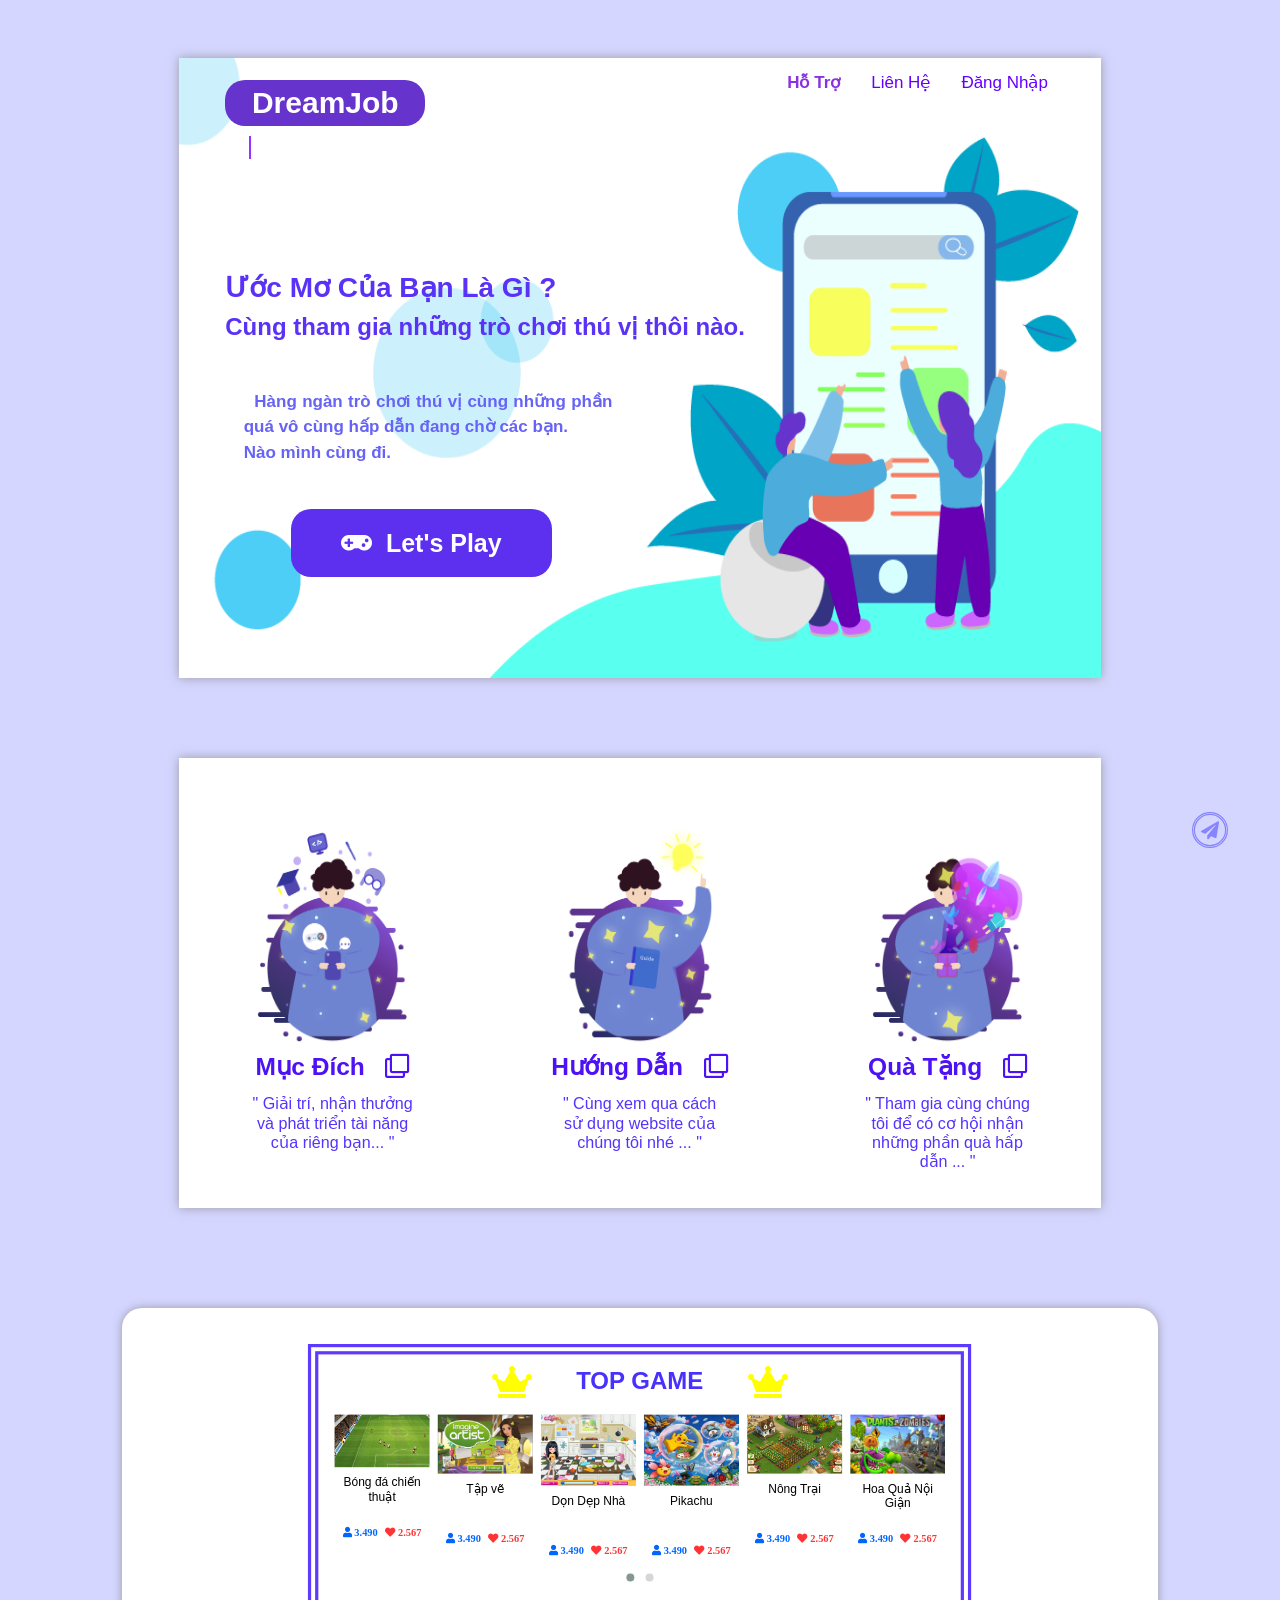
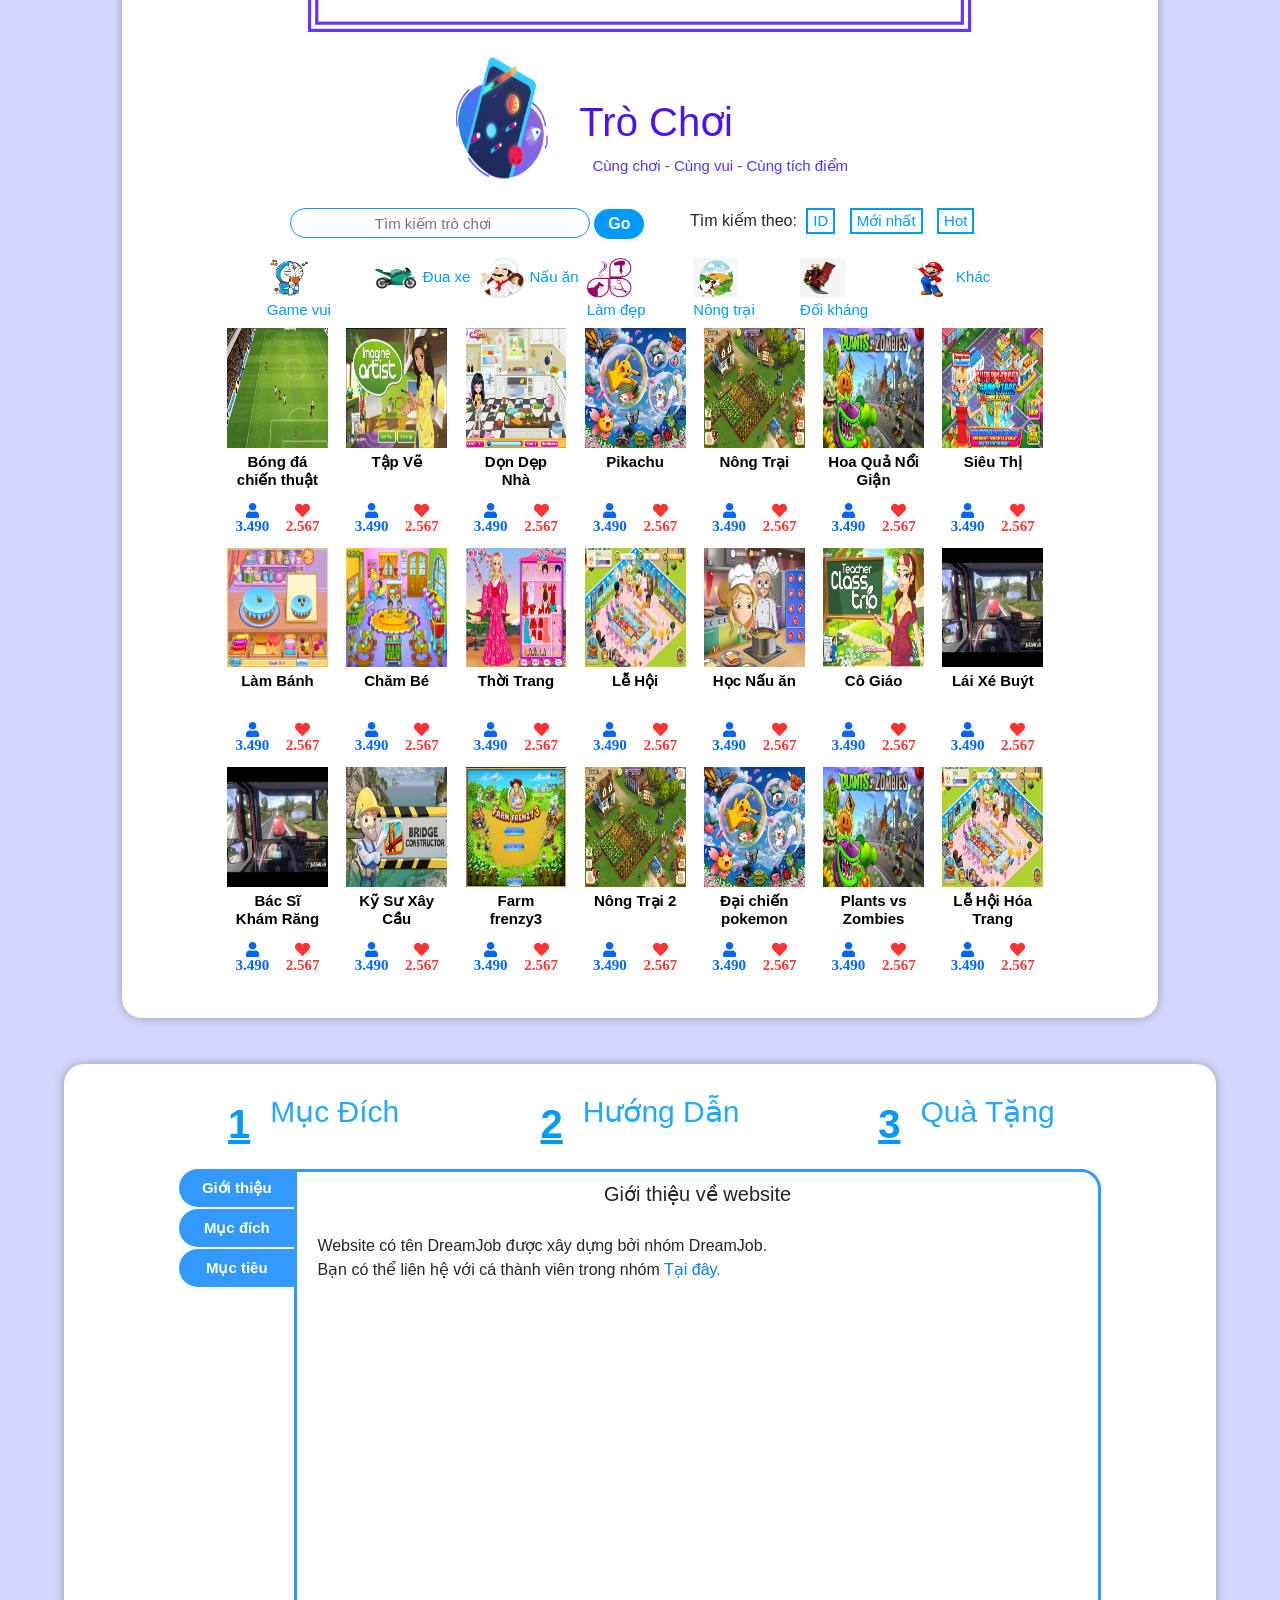
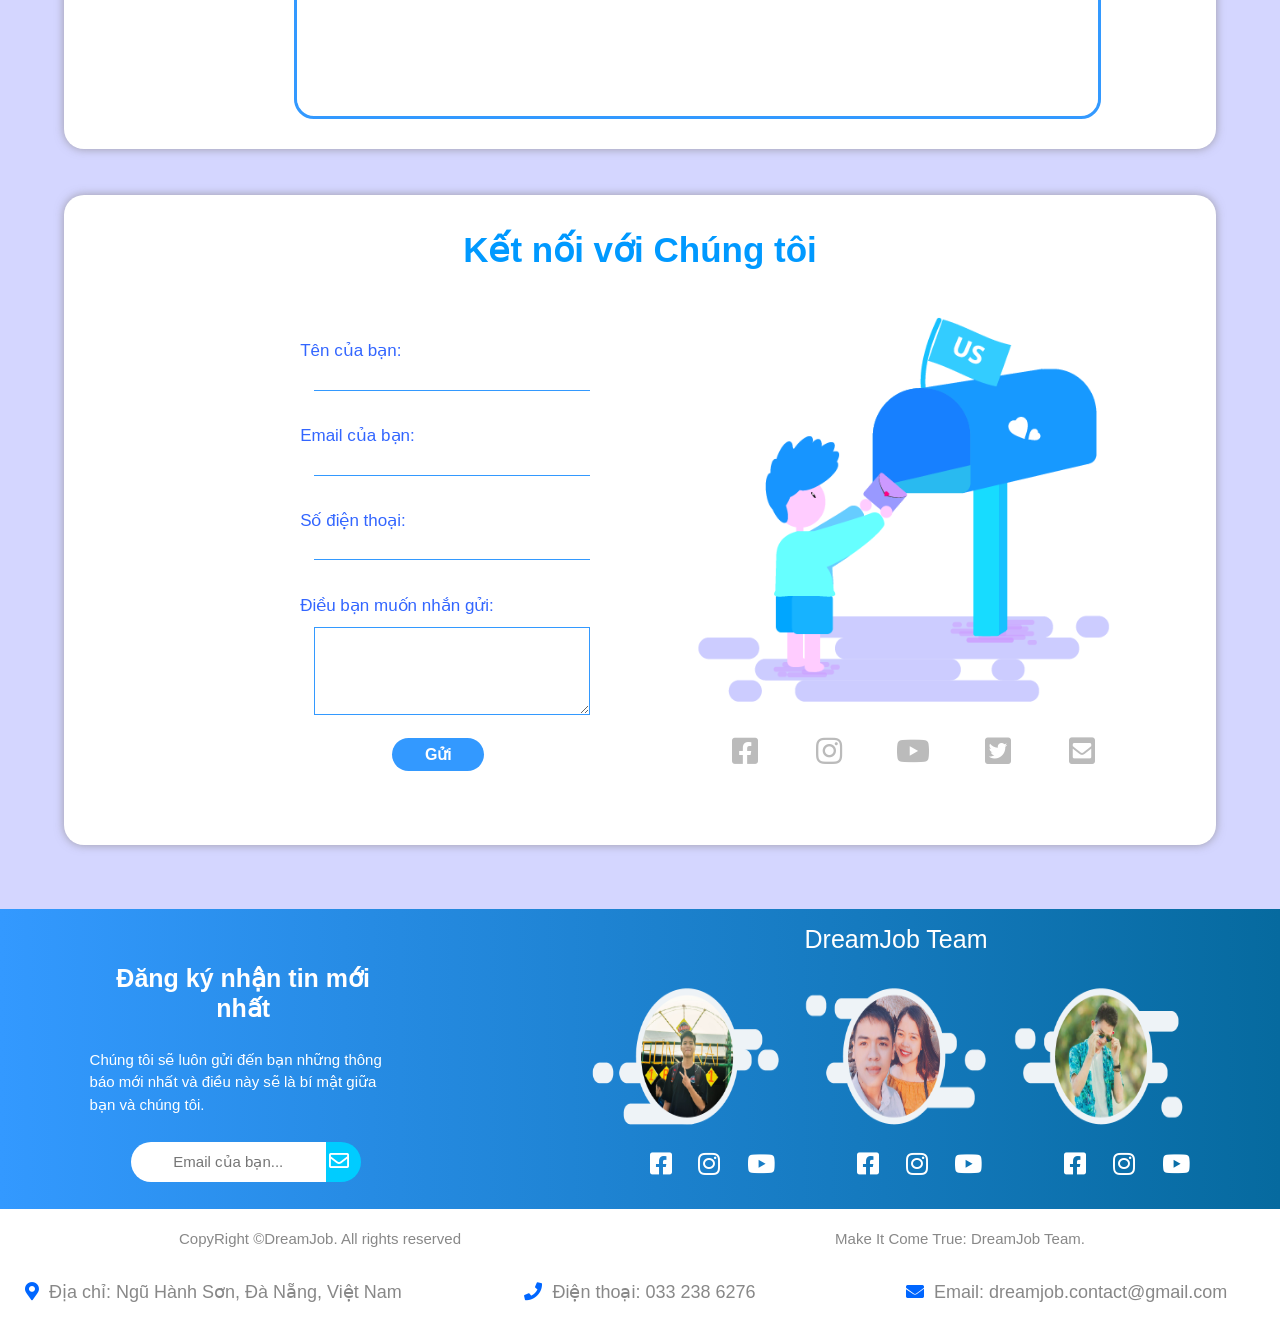
==== website/html/index.html @ 234a8b68 "Merge branch 'master' of https://github.com/nmhieu18it1/BWD-DreamJob" ====
<!DOCTYPE html>
<html lang="vi">
<head>

	<title>Trang Chủ - Ước Mơ</title>
	<meta charset="utf-8">
	<meta name="viewport" content="width=device-width, initial-scale=1.0">

	<link rel="stylesheet" type="text/css" href="../css/index.css">
	<link rel="stylesheet" type="text/css" href="../css/mediaindex.css">
	<link href="https://unpkg.com/aos@2.3.1/dist/aos.css" rel="stylesheet">
	<script src="https://unpkg.com/aos@2.3.1/dist/aos.js"></script>
	<link rel="stylesheet" href="https://stackpath.bootstrapcdn.com/bootstrap/4.3.1/css/bootstrap.min.css" integrity="sha384-ggOyR0iXCbMQv3Xipma34MD+dH/1fQ784/j6cY/iJTQUOhcWr7x9JvoRxT2MZw1T" crossorigin="anonymous">

	<script src="https://code.jquery.com/jquery-3.3.1.slim.min.js" integrity="sha384-q8i/X+965DzO0rT7abK41JStQIAqVgRVzpbzo5smXKp4YfRvH+8abtTE1Pi6jizo" crossorigin="anonymous"></script>
	<script src="https://cdnjs.cloudflare.com/ajax/libs/popper.js/1.14.7/umd/popper.min.js" integrity="sha384-UO2eT0CpHqdSJQ6hJty5KVphtPhzWj9WO1clHTMGa3JDZwrnQq4sF86dIHNDz0W1" crossorigin="anonymous"></script>
	<script src="https://stackpath.bootstrapcdn.com/bootstrap/4.3.1/js/bootstrap.min.js" integrity="sha384-JjSmVgyd0p3pXB1rRibZUAYoIIy6OrQ6VrjIEaFf/nJGzIxFDsf4x0xIM+B07jRM" crossorigin="anonymous"></script>

	<link rel="stylesheet" href="https://use.fontawesome.com/releases/v5.8.1/css/all.css" integrity="sha384-50oBUHEmvpQ+1lW4y57PTFmhCaXp0ML5d60M1M7uH2+nqUivzIebhndOJK28anvf" crossorigin="anonymous">
	<script src="https://cdnjs.cloudflare.com/ajax/libs/jquery/3.4.1/jquery.min.js"></script>

	<link rel="stylesheet" type="text/css" href="../css/owl.carousel.min.css">
	<link rel="stylesheet" type="text/css" href="../css/owl.theme.default.min.css">

</head>
<body style="background-color: #d4d6ff;">

	<div id="backtop">
		<i class="fas fa-paper-plane" onmouseover="summory();" id="totop" onmouseout="hidesummory();"></i>
		<p>Về đầu trang</p>
	</div>

	<!--.contain-80-->
	<div class="contain-80">
		
		<div id="headstart">

			<div id="menubar">
				
				<div id="logo">
					<a href="">
						<h1>DreamJob</h1>
					</a>
					<h2>&#160&#160Ước mơ của bé.</h2>
				</div>

				<div id="menu">
					
					<ul style="display: flex; justify-content: space-around;">
						<!-- <li><input type="button" name="" value="Click" onclick="showmenures();"></li> -->
						<li><a href="" id="hotro" style="font-weight: bold; color: #8a31e2;">Hỗ Trợ</a></li>
						<li><a href="" id="lienhe">Liên Hệ</a></li>
						<li><a href="signin.html" target="_blank" id="menu3">Đăng Nhập</a></li>
					</ul>

				</div>
				<div id="iconmenu">
						<i class="fas fa-bars" onclick="showmenures();"></i>
				</div>
				<div id="menures" onblur="hidemenures();">
					<a href="" id="hotro01" onclick="hidemenures();">Hỗ Trợ</a>
					<a href="" id="lienhe01" onclick="hidemenures();">Liên Hệ</a>
					<a href="" id="mucdich01" onclick="hidemenures();">Mục Đích</a>
					<a href="" id="huongdan01" onclick="hidemenures();">Hướng Dẫn</a>
					<a href="" id="quatang01" onclick="hidemenures();">Quà Tặng</a>
					<a href="signin.html" target="_blank" onclick="hidemenures();">Đăng Nhập</a>
				</div>

			</div><!--#menubar-->

			<div id="headbody">

				<div id="hbtitle">
					<h1>Ước Mơ Của Bạn Là Gì ?</h1><br>
					<h1 style="font-size: 24px;">Cùng tham gia những trò chơi thú vị thôi nào.</h1>
				</div>

				<div id="hbcontent">
					<p>&#160 Hàng ngàn trò chơi thú vị cùng những phần quá vô cùng hấp dẫn đang chờ các bạn. <br>Nào mình cùng đi.</p>
				</div>

				<div id="hblestgo">
					<center><a href="" id="hblestgobutton"><i class="fas fa-gamepad"></i>&#160&#160Let's Play</a></center>
				</div>
				
			</div>
			
		</div><!--#headstart-->

		
		<div id="slide">

			<div class="slideitem">
				<img src="../img/slide/index-01-01.png">
				<h1><a href="" id="mucdich02">Mục Đích&#160&#160&#160<i class="far fa-clone"></i></a></h1>
				<h2>" Giải trí, nhận thưởng và phát triển tài năng của riêng bạn... "</h2>
			</div>
			<div class="slideitem">
				<img src="../img/slide/index-02-01.png">
				<h1><a href="" id="huongdan02">Hướng Dẫn&#160&#160&#160<i class="far fa-clone"></i></a></h1>
				<h2>" Cùng xem qua cách sử dụng website của chúng tôi nhé ... "</h2>
			</div>
			<div class="slideitem">
				<img src="../img/slide/index-03-01.png">
				<h1><a href="" id="quatang02">Quà Tặng&#160&#160&#160<i class="far fa-clone"></i></a></h1>
				<h2>" Tham gia cùng chúng tôi để có cơ hội nhận những phần quà hấp dẫn ... "</h2>
			</div>
	     </div>

		<div id="game">

			<div id="gametop">
				<div id="gametoptitle">
					<i class="fas fa-crown" style="left: 4%; top: 20%;"></i>
					<h1>TOP GAME</h1>
					<i class="fas fa-crown" style="right: 4%; top: 20%;"></i>
				</div>
				<div class="owl-carousel owl-theme" id="slidegametop">
					<div class="item">
						<img src="../img/game/1.png">
						<div class="gametopname">
							<h1>Bóng đá chiến thuật</h1>
						</div>
						<div class="gametopcount">
							<i class="fas fa-user" style="color: #0066FF;"> 3.490</i>
							<i class="fas fa-heart" style="color: #FF3333;"> 2.567</i>
						</div>
					</div>
					<div class="item">
						<img src="../img/game/2.jpg">
						<div class="gametopname">
							<h1>Tập vẽ</h1>
						</div>
						<div class="gametopcount">
							<i class="fas fa-user" style="color: #0066FF;"> 3.490</i>
							<i class="fas fa-heart" style="color: #FF3333;"> 2.567</i>
						</div>
					</div>
					<div class="item">
						<img src="../img/game/3.jpg">
						<div class="gametopname">
							<h1>Dọn Dẹp Nhà</h1>
						</div>
						<div class="gametopcount">
							<i class="fas fa-user" style="color: #0066FF;"> 3.490</i>
							<i class="fas fa-heart" style="color: #FF3333;"> 2.567</i>
						</div>
					</div>
					<div class="item">
						<img src="../img/game/4.jpg">
						<div class="gametopname">
							<h1>Pikachu</h1>
						</div>
						<div class="gametopcount">
							<i class="fas fa-user" style="color: #0066FF;"> 3.490</i>
							<i class="fas fa-heart" style="color: #FF3333;"> 2.567</i>
						</div>
					</div>
					<div class="item">
						<img src="../img/game/5.jpg">
						<div class="gametopname">
							<h1>Nông Trại</h1>
						</div>
						<div class="gametopcount">
							<i class="fas fa-user" style="color: #0066FF;"> 3.490</i>
							<i class="fas fa-heart" style="color: #FF3333;"> 2.567</i>
						</div>
					</div>
					<div class="item">
						<img src="../img/game/6.jpg">
						<div class="gametopname">
							<h1>Hoa Quả Nội Giận</h1>
						</div>
						<div class="gametopcount">
							<i class="fas fa-user" style="color: #0066FF;"> 3.490</i>
							<i class="fas fa-heart" style="color: #FF3333;"> 2.567</i>
						</div>
					</div>
					<div class="item">
						<img src="../img/game/7.jpg">
						<div class="gametopname">
							<h1>Siêu thị</h1>
						</div>
						<div class="gametopcount">
							<i class="fas fa-user" style="color: #0066FF;"> 3.490</i>
							<i class="fas fa-heart" style="color: #FF3333;"> 2.567</i>
						</div>
					</div>
				</div>
			</div>

			<div id="headgame">
				<div id="icongame"></div>
					<div id="textgame">
						<h1>Trò Chơi</h1>
						<h2>Cùng chơi - Cùng vui - Cùng tích điểm</h2>
					</div>
			</div>

			<div id="menugame">
				<div id="search">
					<div id="seach-div01">
						<input type="search" name="" placeholder="Tìm kiếm trò chơi" id="searchbar">
						<input type="button" name="" value="Go" id="searchbutton">
					</div>
					<div id="seach-div02">
						<label>Tìm kiếm theo:</label>
						<h1 onclick="selected(this);">ID</h1>
						<h1 onclick="selected(this);">Mới nhất</h1>
						<h1 onclick="selected(this);">Hot</h1>
					</div>
				</div>
				<div id="catos">
					<div class="catos-item">
						<img src="../img/game/cato/1.png">
						<h1>Game vui</h1>
					</div>
					<div class="catos-item">
						<img src="../img/game/cato/3.png">
						<h1>Đua xe</h1>
					</div>
					<div class="catos-item">
						<img src="../img/game/cato/4.png">
						<h1>Nấu ăn</h1>
					</div>
					<div class="catos-item">
						<img src="../img/game/cato/5.png">
						<h1>Làm đẹp</h1>
					</div>
					<div class="catos-item">
						<img src="../img/game/cato/6.jpg">
						<h1>Nông trại</h1>
					</div>
					<div class="catos-item">
						<img src="../img/game/cato/7.png">
						<h1>Đối kháng</h1>
					</div>
					<div class="catos-item">
						<img src="../img/game/cato/8.png">
						<h1>Khác</h1>
					</div>
				</div>
			</div>

			<div id="gameitems">
				<div id="gameitems-inner">
					<div class="gameitem">
						<img src="../img/game/1.png">
						<div class="gamename">
							<a href=""><h1>Bóng đá chiến thuật</h1></a>
						</div>
						<div class="gamecount">
							<i class="fas fa-user" style="color: #0066FF;"> 3.490</i>
							<i class="fas fa-heart" style="color: #FF3333;"> 2.567</i>
						</div>
					</div>
					<div class="gameitem">
						<img src="../img/game/2.jpg">
						<div class="gamename">
							<a href=""><h1>Tập Vẽ</h1></a>
						</div>
						<div class="gamecount">
							<i class="fas fa-user" style="color: #0066FF;"> 3.490</i>
							<i class="fas fa-heart" style="color: #FF3333;"> 2.567</i>
						</div>
					</div>
					<div class="gameitem">
						<img src="../img/game/3.jpg">
						<div class="gamename">
							<a href=""><h1>Dọn Dẹp Nhà</h1></a>
						</div>
						<div class="gamecount">
							<i class="fas fa-user" style="color: #0066FF;"> 3.490</i>
							<i class="fas fa-heart" style="color: #FF3333;"> 2.567</i>
						</div>
					</div>
					<div class="gameitem">
						<img src="../img/game/4.jpg">
						<div class="gamename">
							<a href=""><h1>Pikachu</h1></a>
						</div>
						<div class="gamecount">
							<i class="fas fa-user" style="color: #0066FF;"> 3.490</i>
							<i class="fas fa-heart" style="color: #FF3333;"> 2.567</i>
						</div>
					</div>

					<div class="gameitem">
						<img src="../img/game/5.jpg">
						<div class="gamename">
							<a href=""><h1>Nông Trại</h1></a>
						</div>
						<div class="gamecount">
							<i class="fas fa-user" style="color: #0066FF;"> 3.490</i>
							<i class="fas fa-heart" style="color: #FF3333;"> 2.567</i>
						</div>
					</div>
					<div class="gameitem">
						<img src="../img/game/6.jpg">
						<div class="gamename">
							<a href=""><h1>Hoa Quả Nổi Giận</h1></a>
						</div>
						<div class="gamecount">
							<i class="fas fa-user" style="color: #0066FF;"> 3.490</i>
							<i class="fas fa-heart" style="color: #FF3333;"> 2.567</i>
						</div>
					</div>
					<div class="gameitem">
						<img src="../img/game/7.jpg">
						<div class="gamename">
							<a href=""><h1>Siêu Thị</h1></a>
						</div>
						<div class="gamecount">
							<i class="fas fa-user" style="color: #0066FF;"> 3.490</i>
							<i class="fas fa-heart" style="color: #FF3333;"> 2.567</i>
						</div>
					</div>
					<div class="gameitem">
						<img src="../img/game/8.jpg">
						<div class="gamename">
							<a href=""><h1>Làm Bánh</h1></a>
						</div>
						<div class="gamecount">
							<i class="fas fa-user" style="color: #0066FF;"> 3.490</i>
							<i class="fas fa-heart" style="color: #FF3333;"> 2.567</i>
						</div>
					</div>

					<div class="gameitem">
						<img src="../img/game/9.jpg">
						<div class="gamename">
							<a href=""><h1>Chăm Bé</h1></a>
						</div>
						<div class="gamecount">
							<i class="fas fa-user" style="color: #0066FF;"> 3.490</i>
							<i class="fas fa-heart" style="color: #FF3333;"> 2.567</i>
						</div>
					</div>
					<div class="gameitem">
						<img src="../img/game/10.jpg">
						<div class="gamename">
							<a href=""><h1>Thời Trang</h1></a>
						</div>
						<div class="gamecount">
							<i class="fas fa-user" style="color: #0066FF;"> 3.490</i>
							<i class="fas fa-heart" style="color: #FF3333;"> 2.567</i>
						</div>
					</div>
					<div class="gameitem">
						<img src="../img/game/11.jpg">
						<div class="gamename">
							<a href=""><h1>Lễ Hội</h1></a>
						</div>
						<div class="gamecount">
							<i class="fas fa-user" style="color: #0066FF;"> 3.490</i>
							<i class="fas fa-heart" style="color: #FF3333;"> 2.567</i>
						</div>
					</div>

					<div class="gameitem">
						<img src="../img/game/12.jpg">
						<div class="gamename">
							<a href=""><h1>Học Nấu ăn</h1></a>
						</div>
						<div class="gamecount">
							<i class="fas fa-user" style="color: #0066FF;"> 3.490</i>
							<i class="fas fa-heart" style="color: #FF3333;"> 2.567</i>
						</div>
					</div>
					<div class="gameitem">
						<img src="../img/game/13.png">
						<div class="gamename">
							<a href=""><h1>Cô Giáo</h1></a>
						</div>
						<div class="gamecount">
							<i class="fas fa-user" style="color: #0066FF;"> 3.490</i>
							<i class="fas fa-heart" style="color: #FF3333;"> 2.567</i>
						</div>
					</div>
					<div class="gameitem">
						<img src="../img/game/14.jpg">
						<div class="gamename">
							<a href=""><h1>Lái Xé Buýt</h1></a>
						</div>
						<div class="gamecount">
							<i class="fas fa-user" style="color: #0066FF;"> 3.490</i>
							<i class="fas fa-heart" style="color: #FF3333;"> 2.567</i>
						</div>
					</div>
					<div class="gameitem">
						<img src="../img/game/14.jpg">
						<div class="gamename">
							<a href=""><h1>Bác Sĩ Khám Răng</h1></a>
						</div>
						<div class="gamecount">
							<i class="fas fa-user" style="color: #0066FF;"> 3.490</i>
							<i class="fas fa-heart" style="color: #FF3333;"> 2.567</i>
						</div>
					</div>

					<div class="gameitem">
						<img src="../img/game/16.jpg">
						<div class="gamename">
							<a href=""><h1>Kỹ Sư Xây Cầu</h1></a>
						</div>
						<div class="gamecount">
							<i class="fas fa-user" style="color: #0066FF;"> 3.490</i>
							<i class="fas fa-heart" style="color: #FF3333;"> 2.567</i>
						</div>
					</div>
					<div class="gameitem">
						<img src="../img/game/17.jpg">
						<div class="gamename">
							<a href=""><h1>Farm frenzy3</h1></a>
						</div>
						<div class="gamecount">
							<i class="fas fa-user" style="color: #0066FF;"> 3.490</i>
							<i class="fas fa-heart" style="color: #FF3333;"> 2.567</i>
						</div>
					</div>
					<div class="gameitem">
						<img src="../img/game/5.jpg">
						<div class="gamename">
							<a href=""><h1>Nông Trại 2</h1></a>
						</div>
						<div class="gamecount">
							<i class="fas fa-user" style="color: #0066FF;"> 3.490</i>
							<i class="fas fa-heart" style="color: #FF3333;"> 2.567</i>
						</div>
					</div>

					<div class="gameitem">
						<img src="../img/game/4.jpg">
						<div class="gamename">
							<a href=""><h1>Đại chiến pokemon</h1></a>
						</div>
						<div class="gamecount">
							<i class="fas fa-user" style="color: #0066FF;"> 3.490</i>
							<i class="fas fa-heart" style="color: #FF3333;"> 2.567</i>
						</div>
					</div>
					<div class="gameitem">
						<img src="../img/game/6.jpg">
						<div class="gamename">
							<a href=""><h1>Plants vs Zombies</h1></a>
						</div>
						<div class="gamecount">
							<i class="fas fa-user" style="color: #0066FF;"> 3.490</i>
							<i class="fas fa-heart" style="color: #FF3333;"> 2.567</i>
						</div>
					</div>
					<div class="gameitem">
						<img src="../img/game/11.jpg">
						<div class="gamename">
							<a href=""><h1>Lễ Hội Hóa Trang</h1></a>
						</div>
						<div class="gamecount">
							<i class="fas fa-user" style="color: #0066FF;"> 3.490</i>
							<i class="fas fa-heart" style="color: #FF3333;"> 2.567</i>
						</div>
					</div>
					<div class="gameitem">
						<img src="../img/game/7.jpg">
						<div class="gamename">
							<a href=""><h1>Mua Sắm</h1></a>
						</div>
						<div class="gamecount">
							<i class="fas fa-user" style="color: #0066FF;"> 3.490</i>
							<i class="fas fa-heart" style="color: #FF3333;"> 2.567</i>
						</div>
					</div>

					<div class="gameitem">
						<img src="../img/game/9.jpg">
						<div class="gamename">
							<a href=""><h1>Cô Giáo Mầm</h1></a>
						</div>
						<div class="gamecount">
							<i class="fas fa-user" style="color: #0066FF;"> 3.490</i>
							<i class="fas fa-heart" style="color: #FF3333;"> 2.567</i>
						</div>
					</div>
				</div>
			</div>
				
		</div>

		<div id="gametop01">
			<div id="title">
				<h1>Game nhiều người chơi</h1>
			</div>
			<div id="list">
				<div class="listitem">
					<a href=""><img src="../img/game/1.png"></a>
					<h1><a href="">Bóng đá chiến thuật</a></h1>
				</div>
				<div class="listitem">
					<a href=""><img src="../img/game/2.jpg"></a>
					<h1><a href="">Tô màu cùng bé</a></h1>
				</div>
				<div class="listitem">
					<a href=""><img src="../img/game/3.jpg"></a>
					<h1><a href="">Dọn nhà giúp mẹ</a></h1>
				</div>
				<div class="listitem">
					<a href=""><img src="../img/game/6.jpg"></a>
					<h1><a href="">Plant Vs Zombie</a></h1>
				</div>
				<div class="listitem">
					<a href=""><img src="../img/game/8.jpg"></a>
					<h1><a href="">Làm bánh</a></h1>
				</div>
				<div class="listitem">
					<a href=""><img src="../img/game/11.jpg"></a>
					<h1><a href="">Quản lý nhà hàng</a></h1>
				</div>
			</div>
		</div>

		<div id="guide">
			<div id="menuguide">
				<div class="menuguide-select">
					<a href="">1</a>
					<h1 onclick="mucdich();">Mục Đích</h1>
				</div>
				<div class="menuguide-select">
					<a href="">2</a>
					<h1 onclick="huongdan();">Hướng Dẫn</h1>
				</div>
				<div class="menuguide-select">
					<a href="">3</a>
					<h1 onclick="quatang();">Quà Tặng</h1>
				</div>
			</div>
			<div id="contentguide">
				<div id="navguide">
					<h1 id='gioithieu' onclick="intext(this);">Giới thiệu</h1>
					<h1 id='mucdich' onclick="intext(this);">Mục đích</h1>
					<h1 id='muctieu' onclick="intext(this);">Mục tiêu</h1>
				</div>
				<div id="content">
						<h1>Giới thiệu về website</h1>
						<p>
							Website có tên DreamJob được xây dựng bởi nhóm DreamJob.<br>
							Bạn có thể liên hệ với cá thành viên trong nhóm <a href="">Tại đây.</a><br>
												
						</p>
			</div>
			</div>
		</div>

		<div id="contact">

			<h1>Kết nối với Chúng tôi</h1>
			
			<div id="contactdiv">
				
				<form id="contactform">

					<label class="label">Tên của bạn:</label>
					<input type="text" name="" class="input">
					<label class="label">Email của bạn:</label>
					<input type="email" name="" class="input">
					<label class="label">Số điện thoại:</label>
					<input type="tel" name="" class="input">
					<label class="label">Điều bạn muốn nhắn gửi:</label>
					<textarea class="textarea" style="z-index: 9999;"></textarea>

					<input type="submit" name="" value="Gửi">

				</form>

			</div>

			<div id="contactdeco">

				<img src="../img/contact-01.png" id="contacticon">
				
				<div id="contacticons">

					<ul>
						<li><a href="https://www.facebook.com/" target="_blank"><i class="fab fa-facebook-square"></i></a></li>
						<li><a href="https://www.instagram.com/" target="_blank"><i class="fab fa-instagram"></i></a></li>
						<li><a href="https://www.youtube.com/" target="_blank"><i class="fab fa-youtube"></i></i></a></li>
						<li><a href="https://twitter.com" target="_blank"><i class="fab fa-twitter-square"></i></i></a></li>
						<li><a href="https://mail.google.com/" target="_blank"><i class="fas fa-envelope-square"></i></a></li>
					</ul>
					
				</div>

			</div>

		</div>

	</div>
	<!--.contain-80-->

	<div id="footer">
			
		<div id="footerleft">
			<h1>Đăng ký nhận tin mới nhất</h1>
			<p>Chúng tôi sẽ luôn gửi đến bạn những thông báo mới nhất và điều này sẽ là bí mật giữa bạn và chúng tôi.</p>
			<div id="inputemail">
				<input type="email" name="" id="email" placeholder="Email của bạn...">
				<input type="submit" name="" id="submit" value="">
				<a href="" id="emailicon" onclick="conf();"><i class="far fa-envelope"></i></a>
			</div>
		</div>

		<div id="footerright">
			<h1>DreamJob Team</h1>
			<div class="team1" style="background-image: url(../img/team/quymanh-01.png); margin-left: 10%;">
				<ul>
					<li><a href="https://www.facebook.com/manhcoo" target="_blank"><i class="fab fa-facebook-square"></i></a></li>
					<li><a href=""><i class="fab fa-instagram"></i></a></li>
					<li><a href="https://www.youtube.com/channel/UC9369CxZmkHltqL22q5n_sQ" target="_blank"><i class="fab fa-youtube"></i></i></a></li>
				</ul>
			</div>

			<div class="team1" style="background-image: url(../img/team/phuocdai-01.png);">
				<ul>
					<li><a href="https://www.facebook.com/dai2801" target="_blank"><i class="fab fa-facebook-square"></i></a></li>
					<li><a href="https://www.instagram.com/ledai010120/" target="_blank"><i class="fab fa-instagram"></i></a></li>
					<li><a href=""><i class="fab fa-youtube"></i></i></a></li>
				</ul>
			</div>

			<div class="team1" style="background-image: url(../img/team/minhhieu-01.png);">
				<ul>
					<li><a href="https://www.facebook.com/nmhieu0809" target="_blank"><i class="fab fa-facebook-square"></i></a></li>
					<li><a href=""><i class="fab fa-instagram"></i></a></li>
					<li><a href=""><i class="fab fa-youtube"></i></a></li>
				</ul>
			</div>
			
		</div>

	</div>

	<div id="under"  style="background-color: white;">
		<div class="div-50">
			<p>CopyRight ©DreamJob. All rights reserved</p>
		</div>
		<div class="div-50">
			<p>Make It Come True: DreamJob Team.</p>
		</div>
		<div class="div-100"  style="background-color: white;">
			<p><i class="fas fa-map-marker-alt"></i>&#160&#160Địa chỉ: Ngũ Hành Sơn, Đà Nẵng, Việt Nam</p>
			<p><i class="fas fa-phone"></i>&#160&#160Điện thoại: 033 238 6276</p>
			<p><i class="fas fa-envelope"></i></i>&#160&#160Email: dreamjob.contact@gmail.com</p>
		</div>
	</div>

<script type="text/javascript">
	function goToByScroll(id) {
    // Remove "link" from the ID
    id = id.replace("link", "");
    // Scroll
    $('html,body').animate({
        scrollTop: $("#" + id).offset().top
    }, 'slow');
}

$("#hblestgobutton").click(function(e) {
    // Prevent a page reload when a link is pressed
    e.preventDefault();
    // Call the scroll function
    goToByScroll("headgame");
});

$("#hotro").click(function(e) {
    // Prevent a page reload when a link is pressed
    e.preventDefault();
    // Call the scroll function
    goToByScroll("slide");
});
$("#lienhe").click(function(e) {
    // Prevent a page reload when a link is pressed
    e.preventDefault();
    // Call the scroll function
    goToByScroll("contact");
});
$("#hotro01").click(function(e) {
    // Prevent a page reload when a link is pressed
    e.preventDefault();
    // Call the scroll function
    goToByScroll("guide");
});
$("#lienhe01").click(function(e) {
    // Prevent a page reload when a link is pressed
    e.preventDefault();
    // Call the scroll function
    goToByScroll("contact");
});
$("#mucdich01").click(function(e) {
    // Prevent a page reload when a link is pressed
    e.preventDefault();
    // Call the scroll function
    mucdich();
    goToByScroll("guide");
});
$("#mucdich02").click(function(e) {
    // Prevent a page reload when a link is pressed
    e.preventDefault();
    // Call the scroll function
    mucdich();
    goToByScroll("guide");
});
$("#huongdan01").click(function(e) {
    // Prevent a page reload when a link is pressed
    e.preventDefault();
    // Call the scroll function
    huongdan();
    goToByScroll("guide");
});
$("#huongdan02").click(function(e) {
    // Prevent a page reload when a link is pressed
    e.preventDefault();
    // Call the scroll function
    huongdan();
    goToByScroll("guide");
});
$("#quatang01").click(function(e) {
    // Prevent a page reload when a link is pressed
    e.preventDefault();
    // Call the scroll function
    quatang();
    goToByScroll("guide");
});
$("#quatang02").click(function(e) {
    // Prevent a page reload when a link is pressed
    e.preventDefault();
    // Call the scroll function
    quatang();
    goToByScroll("guide");
});
$("#totop").click(function(e) {
    // Prevent a page reload when a link is pressed
    e.preventDefault();
    // Call the scroll function
    goToByScroll("headstart");
});
</script>
<script type="text/javascript">
		function dialoggift() {
			// body...
			alert("Cảm ơn bạn đã tham gia! Chúng tôi sẽ gửi đến bạn món quà sớm nhất !");
		}
</script>
<script type="text/javascript" src="../js/jquery.min.js"></script>
<script type="text/javascript" src="../js/owl.carousel.min.js"></script>
<script type="text/javascript">
	$('.owl-carousel').owlCarousel({
    loop:true,
    margin:10,
    nav: false,
    autoplay: true,
    responsive:{
        0:{
            items:1
        },
        600:{
            items:3
        },
        1000:{
            items:6
        }
    }
})
</script>
<script type="text/javascript" src="../js/index.js"></script>
</body>
</html>
---- website/css/index.css ----
body {
	background-color: #d4d6ff;
}
#backtop {
	position: fixed;
	bottom: 50px;
	right: 50px;
	width: 50px;
	height: 50px;
	z-index: 999;
	/*background-color: red;*/
}
#backtop i {
	font-size: 30px;
	color: #3833ff;
	padding: 10px;
	border: 5px double #3833ff;
	border-radius: 30px;
	transform: scale(0.6);
	opacity: 0.5;
	-moz-opacity: 0.5;
	-webkit-opacity: 0.5;
	transition: all 0.3s;
}
#backtop i:hover {
	transform: scale(0.7);
	opacity: 0.7;
	-moz-opacity: 0.7;
	-webkit-opacity: 0.7;
	cursor: pointer;
}
#backtop p {
	width: 200%;
	height: auto;
	display: block;
	margin: auto;
	text-align: center;
	font-size: 13px;
	margin: 0;
	color: #3399FF;
	opacity: 0;
	-moz-opacity: 0;
	-webkit-opacity: 0;
	transition: all 0.2s;
	/*background-color: red;*/
}
.contain-80 {
	width: 90%;
	margin: auto;
}
#headstart {
	width: 80%;
	height: 620px;
	margin: auto;
	margin-top: 5%;
	position: relative;
	background-image: url(../img/head/1Artboard-1.png);
	background-repeat: no-repeat;
	background-size: 100% 100%;
	background-color: white;
	-webkit-box-shadow: 0px 0px 10px 0px rgba(138,133,138,0.75);
	-moz-box-shadow: 0px 0px 10px 0px rgba(138,133,138,0.75);
	box-shadow: 0px 0px 10px 0px rgba(138,133,138,0.75);
}
#menubar {
	width: 90%;
	height: 12%;
	position: absolute;
	top: 2%;
	left: 5%;
	/*background-color: red;*/
}
#menubar #logo {
	width: 200px;
	height: 100%;
	/*background-color: blue;*/
	float: left;
	position: relative;
	/*border: 1px double #9933FF;*/
}
#menubar #logo h1 {
	font-family: Arial, Helvetica, sans-serif;
	font-size: 30px;
	font-weight: bold;
	width: 200px;
	display: block;
	/*margin-left: 8%;*/
	margin-top: 5%;
	color: white;
	background-color: #6633CC;
	padding: 5px 0px;
	border-radius: 20px;
	text-align: center;
}
#menubar #logo h2{
	font-family: Arial, Helvetica, sans-serif;
	font-size: 21px;
	width: 0px;
	height: 23px;
	font-weight: bold;
	display:block;
	color: #9933FF;
	animation: textaff 3s infinite;
	animation-direction: alternate;
	overflow: hidden;
	text-align: left;
	word-break: break-all;
	margin-left: 12%;
	border-right: 2px solid #9933FF;
	margin-top: 5%;
}
#logo a {
	text-decoration: none;
}
#menubar #menu {
	width: 40%;
	height: 100%;
	/*background-color: green;*/
	float: right;
	position: relative;
}
#menu ul {
	/*margin-top: 5%;*/
	/*float: left;*/
	/*position: absolute;
	top: 5%;*/
/*	background-color: blue;*/
}
#menu ul li {
	display: inline;
	list-style: none;
	/*padding: 2%;*/
	margin-left: 6%;
	/*background-color: red;*/
}
#menu ul li a {
	text-decoration: none;
	font-size: 17px;
	color: #6400ff;
}
#iconmenu {
	position: absolute;
	top: 0;
	right: -10px;
	display: none;
	/*border: 2px solid #0099FF;*/
}
#iconmenu i {
	font-size: 20px;
	color: #0099FF;
	padding: 5px;
}
#menures {
	width: 150px;
	height: auto;
	/*background-color: red;*/
	position: absolute;
	border-radius: 20px;
	top: 0;
	right: 35px;
	transition: all 0.4s;
	opacity: 0;
	-moz-opacity: 0;
	-webkit-opacity: 0;
	z-index: 999;
	background-color: white;
	-webkit-box-shadow: 0px 0px 10px 0px rgba(138,133,138,0.75);
	-moz-box-shadow: 0px 0px 10px 0px rgba(138,133,138,0.75);
	box-shadow: 0px 0px 10px 0px rgba(138,133,138,0.75);
}
#menures a {
	width: 100%;
	display: block;
	text-align: center;
	padding: 5px 0;
	margin: 5px 0px;
	text-decoration: none;
	color: #0099FF;
	font-weight: bold;
}
#headbody {
	width: 100%;
	height: 70%;
	position: relative;
	/*background-color: red;*/
	position: absolute;
	bottom: 3%;
}
#headbody #hbtitle {
	width: 60%;
	height: 25%;
	display: block;
	/*float: left;*/
	margin-left: 5%;
	margin-top: 5%;
	/*background-color: red;*/
	position: relative;
}
#headbody #hbtitle h1 {
	font-family: Arial, Helvetica, sans-serif;
	font-size: 28px;
	font-weight: bold;
	display: inline-block;
	/*margin-left: 8%;*/
	/*margin-top: 5%;*/
	color: #5a32f5;
}
#headbody #hbcontent {
	width: 40%;
	height: 25%;
	display: block;
	/*float: left;*/
	margin-left: 7%;
	margin-top: 1%;
	/*background-color: blue;*/
	position: relative;
}
#headbody #hbcontent p {
	color: #6763f5;
	font-family: Arial, Helvetica, sans-serif;
	font-size: 17px;
	font-weight: bold;
	display: inline-block;
	text-align: justify;
	/*margin-left: 8%;*/
	/*margin-top: 5%;*/
}
#headbody #hblestgo {
	width: 300px;
	height: 100px;
	display: block;
	/*float: left;*/
	margin-left: 10%;
	margin-top: 3%;
	/*background-color: green;*/
	position: relative;
	transition: all 0.3s;
}
#hblestgo a {
	border-radius: 20px;
	width: 300px;
	padding: 20px 50px;
	text-align: center;
	background-color: #5d30ef;
	border :none;
	color: white;
	font-weight: bold;
	font-size: 25px;
	transition: all 0.3s;
	text-decoration: none;
}
#hblestgo:hover {
	transform: scale(1.05);
}
#hblestgo a:hover {
	background-color: #9933ff;
}
#slide {
	width: 80%;
	height: 450px;
	margin: auto;
	background-color: red;
	margin-top: 7%;
	display: flex;
	justify-content: space-around;
	background-color: white;
	-webkit-box-shadow: 0px 0px 10px 0px rgba(138,133,138,0.75);
	-moz-box-shadow: 0px 0px 10px 0px rgba(138,133,138,0.75);
	box-shadow: 0px 0px 10px 0px rgba(138,133,138,0.75);
}
.slideitem {
	width: 100%;
	height: auto;
	/*background-color: blue;*/
	transform: scale(0.7);
	transition: ease-in-out all 0.4s;
}
.slideitem:hover {	
	transform: scale(0.8);
	background-color: white;
	cursor: pointer;
	/*-webkit-box-shadow: 0px 0px 10px 0px rgba(138,133,138,0.75);
	-moz-box-shadow: 0px 0px 10px 0px rgba(138,133,138,0.75);
	box-shadow: 0px 0px 10px 0px rgba(138,133,138,0.75);*/
}
.slideitem img {
	width: 70%;
	height: 70%;
	margin: auto;
	/*background-color: green;*/
	display: block;
	size: 100% 100%;
	margin-top: 0%;
}
.slideitem h1 {
	text-align: center;
	margin-top: 1%;
}
.slideitem h1 a {
	font-size: 35px;
	font-weight: bold;
	text-decoration: none;
	color: #4c12f5;
}
.slideitem h2 {
	width: 80%;
	margin: auto;
	text-align: center;
	margin-top: 6%;
	font-size: 23px;
	/*font-weight: bold;*/
	color: #5433ff;
	margin-bottom: 5%;
}
#headgame {
	width: 70%;
	height: 100px;
	/*background-color: green;*/
	margin: auto;
	margin-top: 20px;
	margin-bottom: 20px;
	position: relative;
	transition: all 0.3s;
	/*border-radius: 40px;*/
	z-index: 999;
	border-top-right-radius: 20px;
	border-top-left-radius: 20px;
	/*background-color: rgb(255, 255, 255);*/
	/*-webkit-box-shadow: 0px 0px 10px 0px rgba(138,133,138,0.75);
	-moz-box-shadow: 0px 0px 10px 0px rgba(138,133,138,0.75);
	box-shadow: 0px 0px 10px 0px rgba(138,133,138,0.75);*/
}
#icongame {
	width: 150px;
	height: 130px;
	background-image: url(../img/head/headgame-01.png);
	background-size: 100% 100%;
	background-repeat: no-repeat;
	/*float: left;*/
	/*background-color: red;*/
	position: absolute;
	left: 150px;
	bottom: 5px;
	/*margin-left: 5%;*/
}
#textgame {
	width: 60%;
	height: 100%;
	/*background-color: blue;*/
	position: absolute;
	left: 250px;
}
#textgame h1 {
	color: #4c12f5;
	font-family(stack): Arial, Helvetica, sans-serif;
	font-size: 40px;
	/*font-weight: bold;*/
	display: inline-block;
	margin-top: 10px;
	margin-left: 12%;
}
#textgame h2 {
	color: #5433ff;
	font-family(stack): Arial, Helvetica, sans-serif;
	font-size: 15px;
	/*font-weight: bold;*/
	display: inline-block;
	/*margin-top: 8%;*/
	margin-left: 15%;
}
#menugame {
	width: 80%;
	height: auto;
	margin: auto;
	/*background-color: green;*/
}
#search {
	width: 90%;
	height: 40px;
	margin: auto;
	/*background-color: pink;*/
	display: flex;
	justify-content: center;
}
#seach-div01 {
	width: 400px;
	height: auto;
}
#searchbar {
	width: 300px;
	height: 30px;
	text-align: center;
	font-size: 15px;
	border: 1px solid #0099FF;
	border-radius: 20px;
	outline: none;
}
#searchbutton {
	width: 50px;
	height: 30px;
	border-radius: 20px;
	color: white;
	font-weight: bold;
	background-color: #0099FF;
	border: none;
}
#seach-div02 {
	width: 300px;
	height: 30px;
}
#seach-div02 h1 {
	display: inline-block;
	font-size: 15px;
	color: #0099FF;
	margin: 0 5px;
	padding: 2px 5px;
	border: 2px solid #0099FF;
	cursor: pointer;
}
#catos {
	width: 90%;
	height: 40px;
	/*background-color: pink;*/
	margin: auto;
	display: flex;
	justify-content: space-around;
	margin-top: 10px;
}
.catos-item {
	width: 15%;
	height: 40px;
	cursor: pointer;
	/*background-color: red;*/
}
.catos-item > img {
	width: 45px;
	height: 100%;
}
.catos-item > h1 {
	font-size: 15px;
	color: #0099FF;
	display: inline-block;
}
#game {
	width: 90%;
	height: auto;
	margin: auto;
	position: relative;
	background-color: white;
	margin-top: 100px;
	border-radius: 20px;
	-webkit-box-shadow: 0px 0px 10px 0px rgba(138,133,138,0.75);
	-moz-box-shadow: 0px 0px 10px 0px rgba(138,133,138,0.75);
	box-shadow: 0px 0px 10px 0px rgba(138,133,138,0.75);
}
#icongameitem {
	width: 100%;
	height: 15%;
	position: absolute;
	bottom: 5%;
	/*background-color: red;*/
}
#icongameitem ul {
	/*text-align: center;*/
}
#icongameitem ul li {
	display: inline-block;
	list-style: none;
	text-align: center;
	margin-left: 5%;
}
#icongameitem ul li a {
	font-size: 25px;
}
#gameitems {
	width: 90%;
	height: 700px;
	margin: auto;
	display: block;
	/*background-color: red;*/
	margin-top: 20px;
	margin-bottom: 20px;
	border-right: none;
}
#gameitems-inner {
	width: 90%;
	height: 95%;
	margin: auto;
	margin-top: 10px;
	overflow: auto;
	/*background-color: green;*/
}
.gameitem {
	width: 12%;
	height: 30%;
	margin: 10px 7px;
	/*background-color: pink;*/
	display: inline-block;
	position: relative;
	transition: all 0.3s;
}
.gameitem img {
	width: 100%;
	height: 60%;
	margin: auto;
	display: block;
}
.gamename {
	width: 90%;
	height: 15%;
	/*background-color: red;*/
	margin: auto;
	display: block;
	margin-top: 5px;
}
.gamename > a {
	width: 10%;
	height: 100%;
	text-decoration: none;
	transition: all 0.3s;
}
.gamename > a h1 {
	font-size: 15px;
	color: black;
	font-family: Arial, Helvetica, sans-serif;
	text-align: center;
	font-weight: bold;
}
.gamename > a:hover {
	text-decoration: none;
	color: #222222;
}
.gamecount {
	width: 100%;
	height: 15%;
	margin-top: 5px;
	display: flex;
	justify-content: space-around;
	/*background-color: blue;*/
}
.gamecount > i {
	width: 100%;
	height: 100%;
	text-align: center;
	margin-top: 15px;
	font-size: 15px;
	color: #555555;
}
#gametop {
	width: 80%;
	height: 360px;
	display: block;
	margin: auto;
	/*background-color: blue;*/
	overflow: auto;
	transform: scale(0.8);
	transition: all 0.4s;
	background-color: white;
	border: 13px double #5f39fd;
	position: relative;
	/*-webkit-box-shadow: 0px 0px 10px 0px rgba(138,133,138,0.75);
	-moz-box-shadow: 0px 0px 10px 0px rgba(138,133,138,0.75);
	box-shadow: 0px 0px 10px 0px rgba(138,133,138,0.75);*/
}
#slidegametop {
	width: 95%; 
	margin: auto; 
	margin-top: 20px;
	height: 220px;
	/*background-color: red;*/
}
.gametopname {
	width: 90%;
	height: 60px;
	margin: auto;
	margin-top: 10px;
	/*background-color: blue;*/
	display: block;
}
.gametopcount {
	width: 90%;
	height: 20px;
	margin: auto;
	margin-top: 5px;
	/*background-color: blue;*/
	display: block;
	display: flex;
	justify-content: space-around;
}
.gametopname > h1 {
	font-size: 15px;
	width: 100%;
	text-align: center;
	color: black;
}
.gametopcount i {
	font-size: 13px;
}
#gametoptitle {
	width: 50%;
	height: 50px;
	margin: auto;
	/*background-color: red;*/
	margin-top: 5px;
	position: relative;
}
#gametoptitle i {
	color: #FFFF00;
	font-size: 40px;
	display: inline-block;
/*	float: left;
	margin-top: 3%;*/
	position: absolute;
}
#gametoptitle h1 {
	color: #4830fd;
	font-family(stack): Arial, Helvetica, sans-serif;
	font-size: 30px;
	/*font-weight: bold;*/
	display: inline-block;
	font-weight: bold;
	margin-top: 10px;
	text-align: center;
	width: 100%;
	/*background-color: blue;*/
}
.contain-80-gametop {
	width: 90%;
	height: 400px;
	margin: auto;
	/*background-color: red;*/
}
.gametopitem {
	width: 100%;
	height: 22%;
	margin: 50px 0px;
	/*background-color: green;*/
}
#gametop01 {
	width: 100%;
	height: auto;
	margin: auto;
	display: block;
	/*background-color: blue;*/
	transform: scale(0.8);
	display: none;
	transition: all 0.4s;
	background-color: white;
	position: relative;
	margin-top: 20px;
	border-radius: 20px;
	-webkit-box-shadow: 0px 0px 10px 0px rgba(138,133,138,0.75);
	-moz-box-shadow: 0px 0px 10px 0px rgba(138,133,138,0.75);
	box-shadow: 0px 0px 10px 0px rgba(138,133,138,0.75);
}
#gametop01 #title {
	width: 500px;
	height: 100px;
	margin: auto;
	/*background-color: red;*/
	margin-top: 10px;
}
#gametop01 #title h1 {
	text-align: center;
	font-size: 40px;
	font-weight: bold;
	color: #0066FF;
	padding: 20px 0px;
}
#gametop01 #list {
	width: 90%;
	height: 220px;
	margin: auto;
	margin-top: 30px;
	margin-bottom: 40px;
	/*background-color: blue;*/
	display: flex;
	flex-direction: column;
	/*justify-content: space-around;*/
}
#list .listitem {
	width: 22%;
	height: 100%;
	display: inline-block;
	/*background-color: green;*/
}
.listitem img {
	width: 70%;
	height: 70%;
	display: block;
	margin: auto;
	border-radius: 15px;
}
.listitem h1 {
	display: block;
	width: 100%;
	text-align: center;
	font-size: 20px;
	margin-top: 10px;
	padding: 10px 0px;
}
.listitem h1 a {
	color: #4C12F5;
	text-decoration: none;
}
#guide {
	width: 100%;
	height: auto;
	background-color: red;
	position: relative;
	margin-top: 4%;
	border-radius: 20px;
	background-color: white;
	-webkit-box-shadow: 0px 0px 10px 0px rgba(138,133,138,0.75);
	-moz-box-shadow: 0px 0px 10px 0px rgba(138,133,138,0.75);
	box-shadow: 0px 0px 10px 0px rgba(138,133,138,0.75);
}
#menuguide {
	width: 85%;
	height: 70px;
	display: flex;
	justify-content: space-around;
	/*background-color: red;*/
	position: relative;
	margin: auto;
	padding: 10px 0px;
}
.menuguide-select {
	width: 30%;
	height: 100%;
	margin-top: 2%;
	display: flex;
	justify-content: center;
	/*background-color: blue;*/
}
.menuguide-select > a {
	display: inline-block;
	/*padding: 0% 2%;*/
	font-size: 40px;
	font-weight: bold;
	color: #0099FF;
	height: 50%;
	text-decoration: underline;
	/*background-color: #0099FF;*/
	/*border-radius: 30px;*/
}
.menuguide-select > a:hover {
	color: #0099FF;
}
.menuguide-select > h1 {
	display: inline-block;
	color: #24A7FF;
	font-size: 30px;
	margin-left: 20px;
	cursor: pointer;
	font-family(stack): Arial, Helvetica, sans-serif;
}
#contentguide {
	width: 100%;
	height: auto;
	display: block;
	/*float: right;*/
	/*position: relative;*/
	margin-top: 3%;
	margin-bottom: 30px;
	/*background-color: blue;*/
	display: flex;
	justify-content: center;
}
#contentguide p {
	width: 100%;
	height: auto;
	margin: 0;
}
#contentguide #navguide {
	width: 10%;
	height: auto;
	/*background-color: green;*/
	display: inline;
}
#navguide h1 {
	font-size: 15px;
	color: white;
	padding: 10px 0px;
	font-weight: bold;
	background-color: #3399FF;
	/*border: 1px solid #666666;*/
	border-top-left-radius: 20px;
	border-bottom-left-radius: 20px;
	text-align: center;
	margin-bottom: 2px;
	cursor: pointer;
	transition: all 0.3s;
}
#contentguide #content {
	width: 70%;
	height: 550px;
	background-color: white;
	display: inline;
	margin-bottom: 30px;
	overflow: auto;
	border: 3px solid #3399FF;
	transition: all 0.4s;
	text-align: justify;
	border-radius: 20px;
	border-top-left-radius: 0;
}
#contentguide input {
	width: 50px;
	height: 50px;
}
#content p {
	padding: 20px;
	margin: 0;
}
#content h1 {
	display: block;
	width: 100%;
	height: auto;
	margin-top: 10px;
	font-size: 20px;
	text-align: center;
}
#contact {
	width: 100%;
	height: 650px;
	margin-top: 4%;
	position: relative;
	border-radius: 20px;
	/*background-color: red;*/
	position: relative;
	background-color: white;
	-webkit-box-shadow: 0px 0px 10px 0px rgba(138,133,138,0.75);
	-moz-box-shadow: 0px 0px 10px 0px rgba(138,133,138,0.75);
	box-shadow: 0px 0px 10px 0px rgba(138,133,138,0.75);
}
#contactdiv {
	width: 50%;
	height: 100%;
	/*background-color: black;*/
	float: left;
	margin-left: 2%;
}
#contactform {
	width: 80%;
	height: 90%;
	margin-left: 25%;
	margin-top: 1%;
	/*background-color: rgb(0,0,0,0.8);*/
	position: relative;
}
#contact h1 {
	width: 70%;
	margin: auto;
	font-family(stack): Arial, Helvetica, sans-serif;
	font-size: 35px;
	font-weight: bold;
	color: #0099FF;
	text-align: center;
	padding: 3% 1%;
	/*border-bottom: 2px solid #FF9933;*/
	/*background-color: red;*/
	/*margin-top: 4%;*/
}
#contactform .label {
	margin-left: 15%;
	margin-top: 7%;
	display: block;
	font-family(stack): Arial, Helvetica, sans-serif;
	font-size: 17px;
	color: #3366FF;
	margin-bottom: 0;
}
#contactform .input {
	margin-left: 18%;
	width: 60%;
	border: none;
	border-bottom: 1px solid #3399FF;
	outline: none;
	transition: all 0.3s;
}
#contactform .input:focus {
	border-bottom: 1px solid #00FFFF;
	transform: scale(1.2);
}
.textarea {
	width: 60%;
	height: 15%;
	margin-left: 18%;
	border: 1px solid #3399FF;
	outline: none;
	margin-top: 2%;
	resize: both;
	display: block;
	font-size: 15px;
	z-index: 99;
	transition: all 0.2s;
}
.textarea:focus {
	border: 1px solid #00FFFF;
	transform: scale(1.2);
}
#contactform input[type="submit"] {
	margin-left: 35%;
	margin-top: 5%;
	width: 20%;
	background-color: #3399FF;
	border: none;
	border-radius: 20px;
	padding: 1% 2%;
	font-weight: bold;
	color: #FFFFFF;
	z-index: -1;
	transition: all 0.3s;
}
#contactform input[type="submit"]:hover {
	transform: scale(1.2);
}
#contactdeco {
	width: 40%;
	height: 500px;
	/*background-color: red;*/
	float: left;
}
#contactdeco ul {
	width: 100%;
	margin: auto;
	display: flex;
	justify-content: space-around;
	/*background-color: red;*/
	text-align: center;
}
#contactdeco li {
	display: inline-block;
	list-style: none;
	width: 15%;
	height: 80%;
	font-size: 30px;
	transition: all 0.3s;
}
#contactdeco li:hover {
	transform: scale(1.3);
}
#contactdeco li a {
	color: #BBBBBB;
	transition: all 0.3s;
}
#contactdeco li a:hover {
	color: #3399FF;
}
#contacticon {
	width: 100%;
	height: 80%;
	margin-top: 0%;
	/*background-color: green;*/
}
#contacticons {
	width: 100%;
	height: 20%;
	margin-top: 5%;
	/*background-color: green;*/
}
#footer {
	width: 100%;
	height: 300px;
	margin-top: 5%;
	position: relative;
	background: rgba(51,153,255,1);
	background: -moz-linear-gradient(left, rgba(51,153,255,1) 0%, rgba(38,139,227,1) 29%, rgba(21,122,191,1) 67%, rgba(6,106,159,1) 100%);
	background: -webkit-gradient(left top, right top, color-stop(0%, rgba(51,153,255,1)), color-stop(29%, rgba(38,139,227,1)), color-stop(67%, rgba(21,122,191,1)), color-stop(100%, rgba(6,106,159,1)));
	background: -webkit-linear-gradient(left, rgba(51,153,255,1) 0%, rgba(38,139,227,1) 29%, rgba(21,122,191,1) 67%, rgba(6,106,159,1) 100%);
	background: -o-linear-gradient(left, rgba(51,153,255,1) 0%, rgba(38,139,227,1) 29%, rgba(21,122,191,1) 67%, rgba(6,106,159,1) 100%);
	background: -ms-linear-gradient(left, rgba(51,153,255,1) 0%, rgba(38,139,227,1) 29%, rgba(21,122,191,1) 67%, rgba(6,106,159,1) 100%);
	background: linear-gradient(to right, rgba(51,153,255,1) 0%, rgba(38,139,227,1) 29%, rgba(21,122,191,1) 67%, rgba(6,106,159,1) 100%);
	filter: progid:DXImageTransform.Microsoft.gradient( startColorstr='#3399ff', endColorstr='#066a9f', GradientType=1 );
}
#footerleft {
	width: 40%;
	height: 80%;
	/*background-color: red;*/
	position: absolute;
	left: 3%;
	top: 18%;
	float: left;
	display: inline-block;
}
#footerleft h1 {
	width: 60%;
	margin-left: 10%;
	color: white;
	font-family(stack): Arial, Helvetica, sans-serif;
	font-size: 25px;
	font-weight: bold;
	/*background-color: red;*/
	text-align: center;
}
#footerleft p {
	width: 60%;
	margin-left: 10%;
	margin-top: 5%;
	color: white;
	font-family(stack): Arial, Helvetica, sans-serif;
	font-size: 15px;
}
#inputemail {
	width: 230px;
	height: 40px;
	/*background-color: white;*/
	margin: auto;
	margin-top: 5%;
	margin-left: 18%;
	position: relative;
}
#email {
	width: 85%;
	height: 100%;
	border: none;
	float: left;
	/*border-radius: 30px;*/
	border-top-left-radius: 30px;
	border-bottom-left-radius: 30px;
	color: #777777;
	text-align: center;
	font-size: 15px;
	font-family(stack): Arial, Helvetica, sans-serif;
}
#submit {
	background-color: #00CCFF;
	width: 15%;
	height: 100%;
	float: left;
	border:  none;
	border-top-right-radius: 30px;
	border-bottom-right-radius: 30px;
	transition: all 0.3s;
}
/*#submit:hover {
	background-color: #00FFCC;
}*/
#footerright {
	width: 60%;
	height: 85%;
	/*background-color: red;*/
	position: absolute;
	right: 0;
	top: 5%;
	float: right;
	display: inline-block;
}
#footerright h1 {
	text-align: center;
	font-size: 25px;
	/*margin-top: 5%;*/
	font-family(stack): Arial, Helvetica, sans-serif;
	color: white;
	/*font-weight: bold;*/
}
.team1 {
	width: 25%;
	height: 100%;
	margin: 1%;
	background-size: 100% 100%;
/*	opacity: 0.5;
	-moz-opacity: 0.5;
	-webkit-opacity: 0.5;*/
	display: inline-block;
	float: left;
	position: relative;
}
.team1 ul {
	position: absolute;
	bottom: 10%;
	/*background-color: red;*/
	width: 100%;
	display: flex;
	justify-content: space-around;
}
.team1 ul li {
	display: inline-block;
	list-style: none;
	text-align: center;
	margin-left: 10%;
	transition: all 0.3s;
}
.team1 ul li:hover {
	transform: scale(1.2);
}
.team1 ul li a {
	color: white;
	font-size: 25px;
	text-align: center;
	transition: all 0.4s;
}
.team1 ul li a:hover {
	transform: scale(1.1);
}
#emailicon {
	position: absolute;
	right: 5%;
	top: 10%;
	font-size: 20px;
	color: white;
	transition: all 0.4s;
}

#under {
	width: 100%;
	height: 70px;
}
.div-50 {
	width: 50%;
	height: 100%;
	float: left;
	/*background-color: red;*/
}
.div-50 p {
	text-align: center;
	margin-top: 3%;
	font-size: 15px;
	color: #888888;
}
.div-100 {
	width: 100%;
	display: flex;
	justify-content: space-around;
}
.div-100 p {
	/*text-align: center;*/
	/*margin-top: 3%;*/
	font-size: 18px;
	color: #888888;
	display: inline-block;
	width: 33%;
	text-align: center;
}
.div-100 p i {
	color: #0066FF;
}
@keyframes textaff{
	from {width: 0;}
	to {width: 180px;}
}
---- website/css/mediaindex.css ----
@media screen and (max-width: 1024px) {
	#menubar #logo h2 {
		display: none;
	}
	#menubar #logo h1 {
		transform: scale(0.5);
		margin: 0;
	}
	#menubar #logo {
		width: 100px;
	}
	#headstart {
		height: 450px;
	}
	#headbody #hbtitle {
		display: none;
	}
	#headbody #hbcontent p {
		font-size: 15px;
	}
	#headbody #hblestgo {
		transform: scale(0.8);
		margin-top: 100px;
		margin-left: 10px;
		/*margin-right: 50px;*/
		/*background-color: red;*/
	}
	#menubar #menu {
		display: none;
	}
	#iconmenu {
		display: block;
	}
	#slide {
		display: none;
	}
	#icongame {
		transform: scale(0.6);
		left: 5px;
		bottom: 5px;
	}
	#textgame {
		top: 20px;
		right: 10px;
	}
	#textgame h1 {
		font-size: 35px;
	}
	#textgame h2 {
		font-size: 12px;
	}
	.gameitem {
		width: 30%;
		height: 150px;
		margin: 5px;
	}
	#gamecontent {
		width: 90%;
		margin: 20px;
	}
	#gametop {
		display: none;
	}
	#gametop01 {
		display: block;
		width: 100%;
	}
	.listitem img {
		height: 60%;
	}
	#gametop01 #list {
		overflow-x: scroll;
	}
	#list .listitem {
		width: 30%;
	}
	.menuguide-select > a {
		font-size: 30px;
	}
	.menuguide-select > h1 {
		font-size: 20px;
	}
	#contentguide #navguide {
		width: 15%;
	}
	#contentguide #content {
		width: 60%;
	}
	#navguide h1 {
		font-size: 12px;
	} 
	#contact {
		height: 550px;
	}
	#contactdeco li {
		font-size: 20px;
	}
	#footerleft h1 {
		font-size: 20px;
		margin-top: 20px;
	}
	#footerleft p  {
		display: none;
	}
	#inputemail {
		margin-top: 50px;
		margin-left: 10px;
	}
	.team1 {
		height: 80%;
		margin-top: 20px;
	}
	.team1 ul li a {
		font-size: 18px;
	}
	.team1 ul {
		left: -25px;
	}
	.div-100 p {
		width: 33%;
		font-size: 12px;
	}
}
@media screen and (max-width: 500px) {
	#headstart {
		height: 320px;
		width: 100%;
	}
	#headbody #hbcontent p {
		font-size: 11px;
	}
	#headbody #hblestgo {
		transform: scale(0.5);
		margin-top: 50px;
		margin-left: -50px;
	}
	#backtop {
		top: 0;
		left: 0;
	}
	#headgame {
		width: 100%;
	}
	#icongame {
		transform: scale(0.5);
		left: -20px;
		bottom: 0px;
	}
	#textgame {
		top: 30px;
		right: 5px;
	}
	#textgame h1 {
		font-size: 30px;
	}
	#textgame h2 {
		font-size: 12px;
	}
	.gameitem {
		width: 45%;
		height: 150px;
		margin: 10px 2px;
	}
	#gamecontent {
		width: 90%;
		margin: 20px;
	}
	#game {
		width: 100%;
		margin-top: 0;
		height: 600px;
	}
	#headgame {
		margin-bottom: 0px;
	}
	#gametop01 #title {
		width: 100%;
	}
	#gametop01 #title h1 {
		width: 100%;
		font-size: 20px;
		padding: 15px 0px;
		/*background-color: red;*/
	}
	#gametop01 #list {
		width: 90%;
		height: 150px;
		margin: auto;
		margin-top: 0px;
		margin-bottom: 5px;
	}
	#list .listitem {
		width: 50%;
		height: 100%;
		margin: auto;
		margin-top: 10px;
	}
	.listitem h1{
		font-size: 20px;
		margin-top: 5px;
	}
	.menuguide-select > a {
		font-size: 15px;
		display: none;
	}
	.menuguide-select > h1 {
		font-size: 12px;
		margin-top: 10px;
	}
	#contentguide #navguide {
		width: 18%;
	}
	#contentguide #content {
		width: 75%;
		height: 400px;
	}
	#navguide h1 {
		font-size: 10px;
	} 
	#contact {
		height: 550px;
	}
	#contactdeco li {
		font-size: 20px;
	}
	#contacticon {
		display: none;
	}
	#contactdiv {
		width: 90%;
		float: none;
		margin: auto;
		height: 70%;
		margin-top: 10px;
		/*background-color: red;*/
	}
	#contactform {
		width: 80%;
		height: 90%;
		margin: auto;
		position: relative;
		margin-top: 10px;
	}
	#contact h1 {
		font-size: 20px;
		margin-top: 10px;
		padding: 30px 0px;
	}
	#contactform .label {
		font-size: 15px;
	}
	#contactdeco ul {
		width: 300px;
		margin-left: 0px;
	}
	#contactform input[type="submit"] {
		width: 80px;
		margin-left: 80px;
		margin-top: 30px;
	}
	#footerleft {
	width: 100%;
	height: 200px;
	margin: 0;
	top: 0;
	left: 0;
	/*background-color: red;*/
	float: none;
	position: absolute;
	display: inline-block;
	}
	#footerright {
	width: 100%;
	height: 200px;
	margin: 0;
	float: none;
	top: -200px;
	left: 0;
	/*background-color: blue;*/
	position: relative;
	display: inline-block;
	}
	#footerright h1 {
	text-align: center;
	font-size: 20px;
	margin-top: 20px;
	font-family(stack): Arial, Helvetica, sans-serif;
	color: white;
}
	#footer {
	width: 100%;
	height: auto;
	margin-top: 5%;
	position: relative;
	}
	#footerleft h1 {
		font-size: 20px;
		width: 300px;
		margin: auto;
		margin-top: 30px;
	}
	#inputemail {
		margin: auto;
		margin-top: 40px;
		/*margin-left: 0;*/
	}
	.team1 {
		width: 28%;
		height: 70%;
		margin: 0;
		background-size: 100% 100%;
	/*	opacity: 0.5;
		-moz-opacity: 0.5;
		-webkit-opacity: 0.5;*/
		display: inline-block;
		float: none;
		position: relative;
	}
	.div-50 p {
		font-size: 8px;
	}
	.div-100 p {
		font-size: 10px;
	}
}
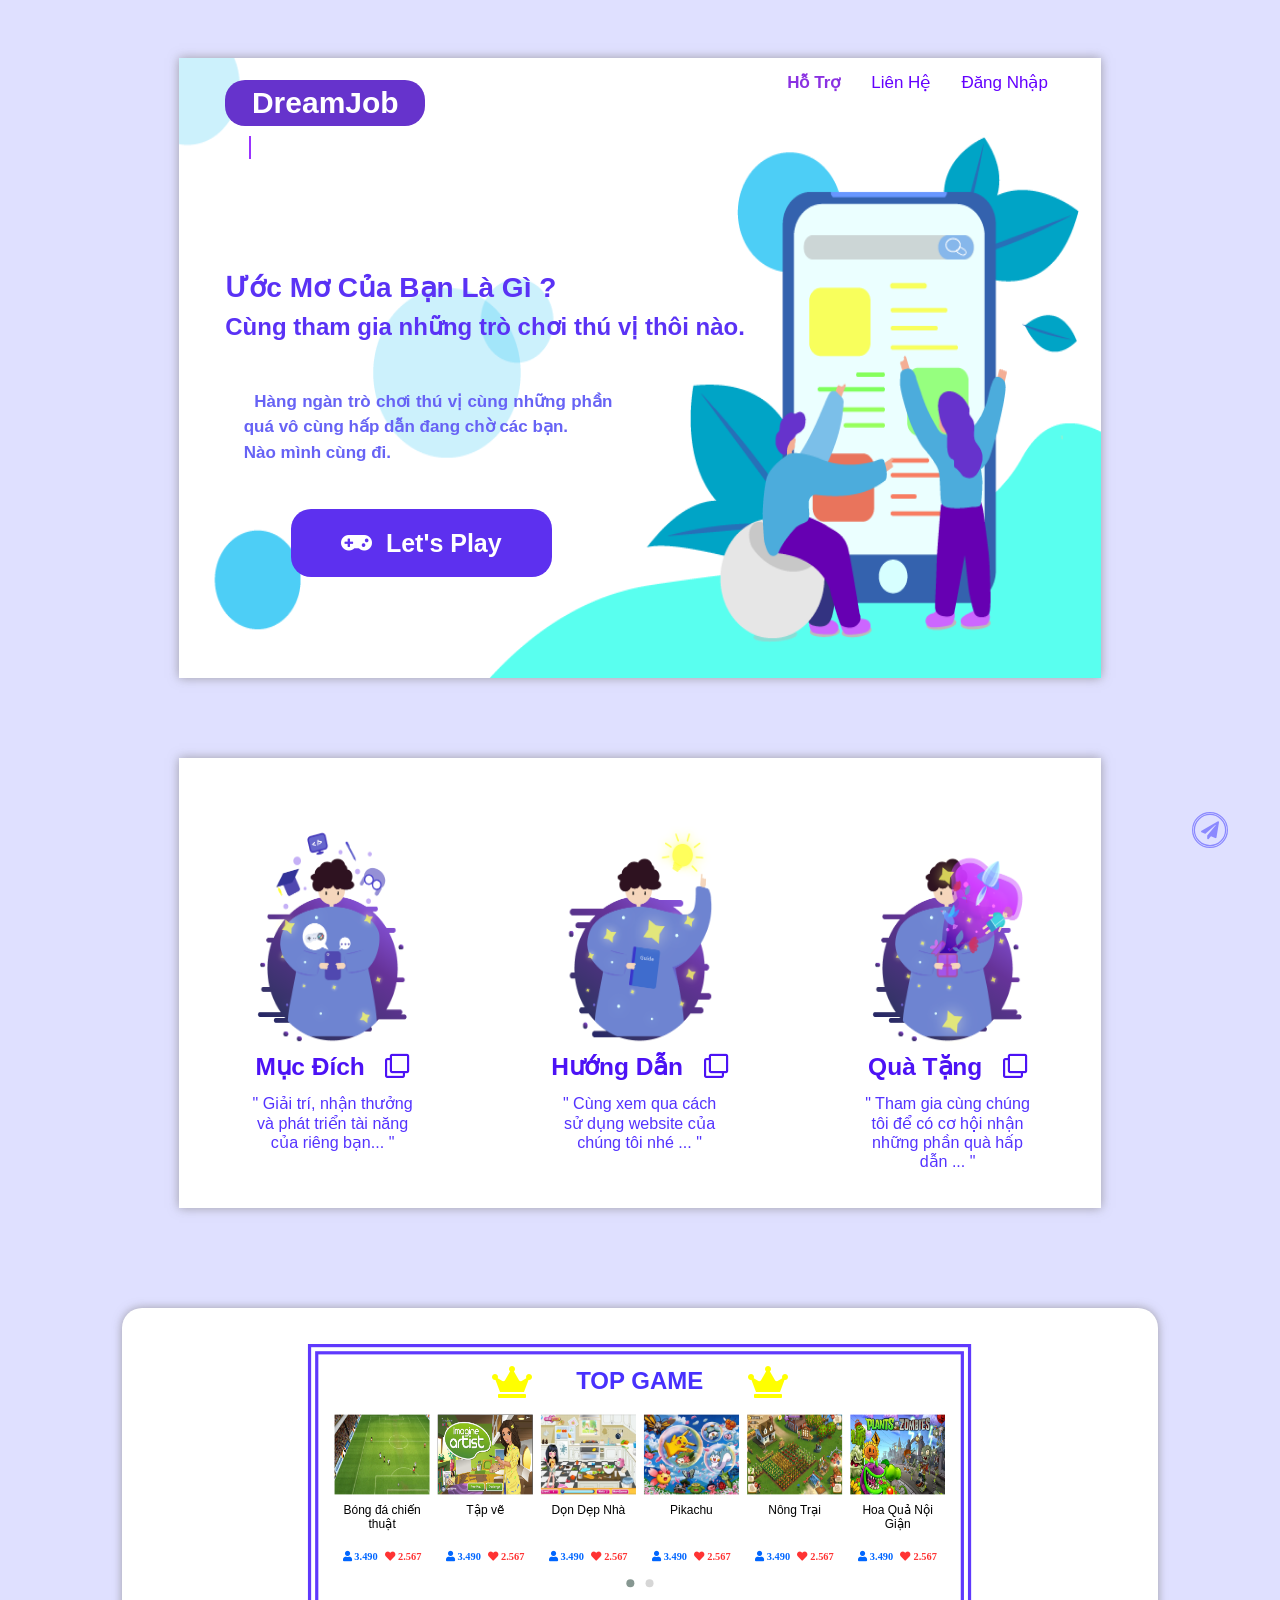
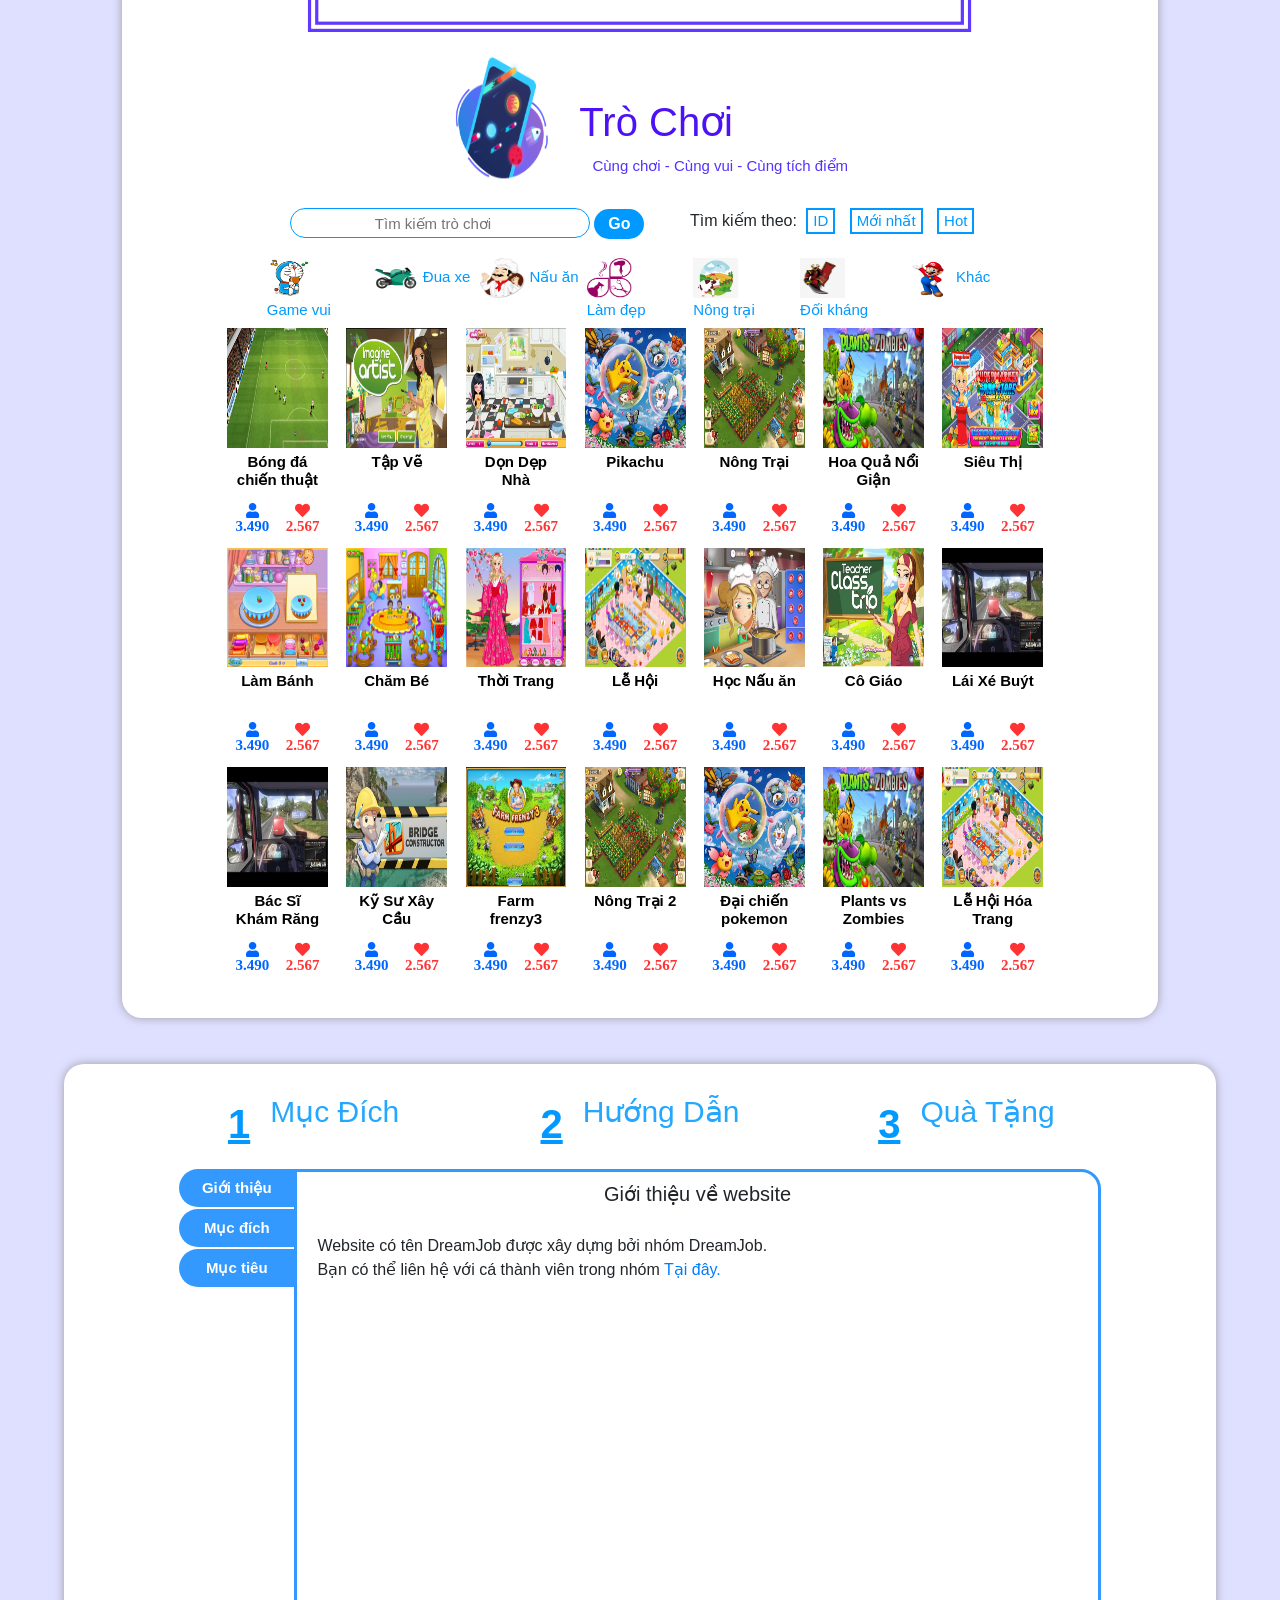
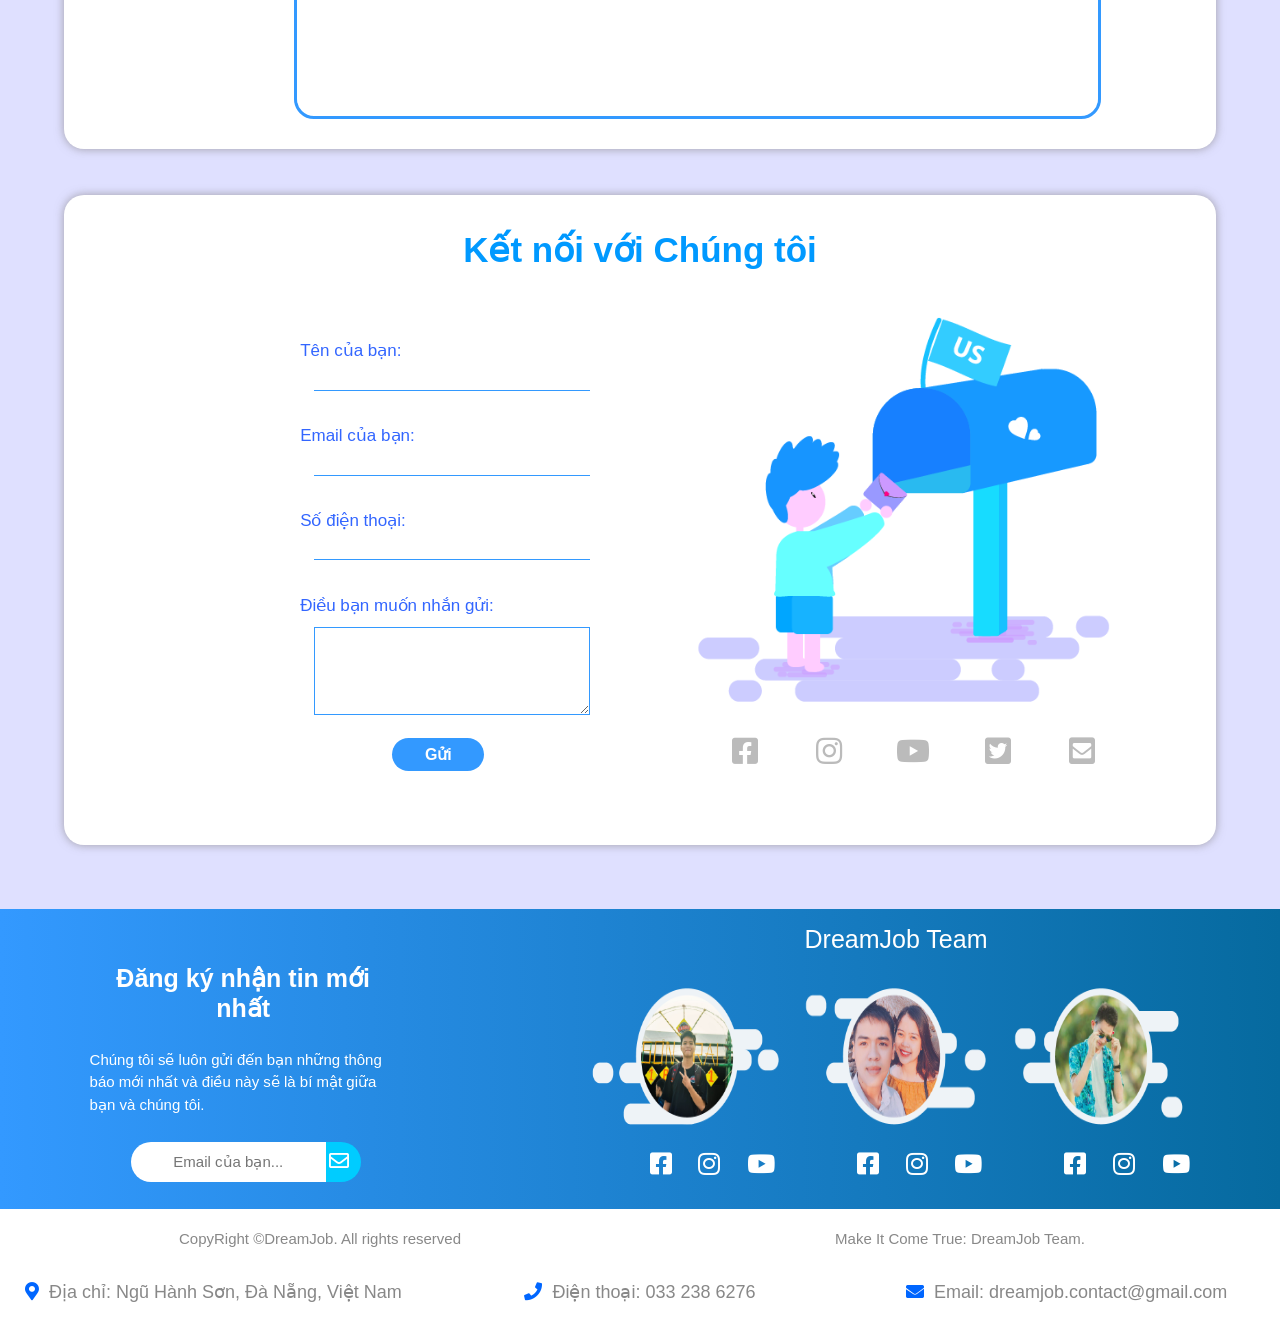
==== commit 9fdd0719: "đại" ====
--- a/website/html/index.html
+++ b/website/html/index.html
@@ -23,7 +23,7 @@
 	<link rel="stylesheet" type="text/css" href="../css/owl.theme.default.min.css">
 
 </head>
-<body style="background-color: #d4d6ff;">
+<body style="background-color: #dfe0ff;">
 
 	<div id="backtop">
 		<i class="fas fa-paper-plane" onmouseover="summory();" id="totop" onmouseout="hidesummory();"></i>
--- a/website/css/index.css
+++ b/website/css/index.css
@@ -577,11 +577,16 @@
 	/*background-color: blue;*/
 	display: block;
 }
+.item img{
+	width: 100%;
+	height: 100px;
+	display: block;
+}
 .gametopcount {
 	width: 90%;
 	height: 20px;
 	margin: auto;
-	margin-top: 5px;
+	margin-top: 1px;
 	/*background-color: blue;*/
 	display: block;
 	display: flex;
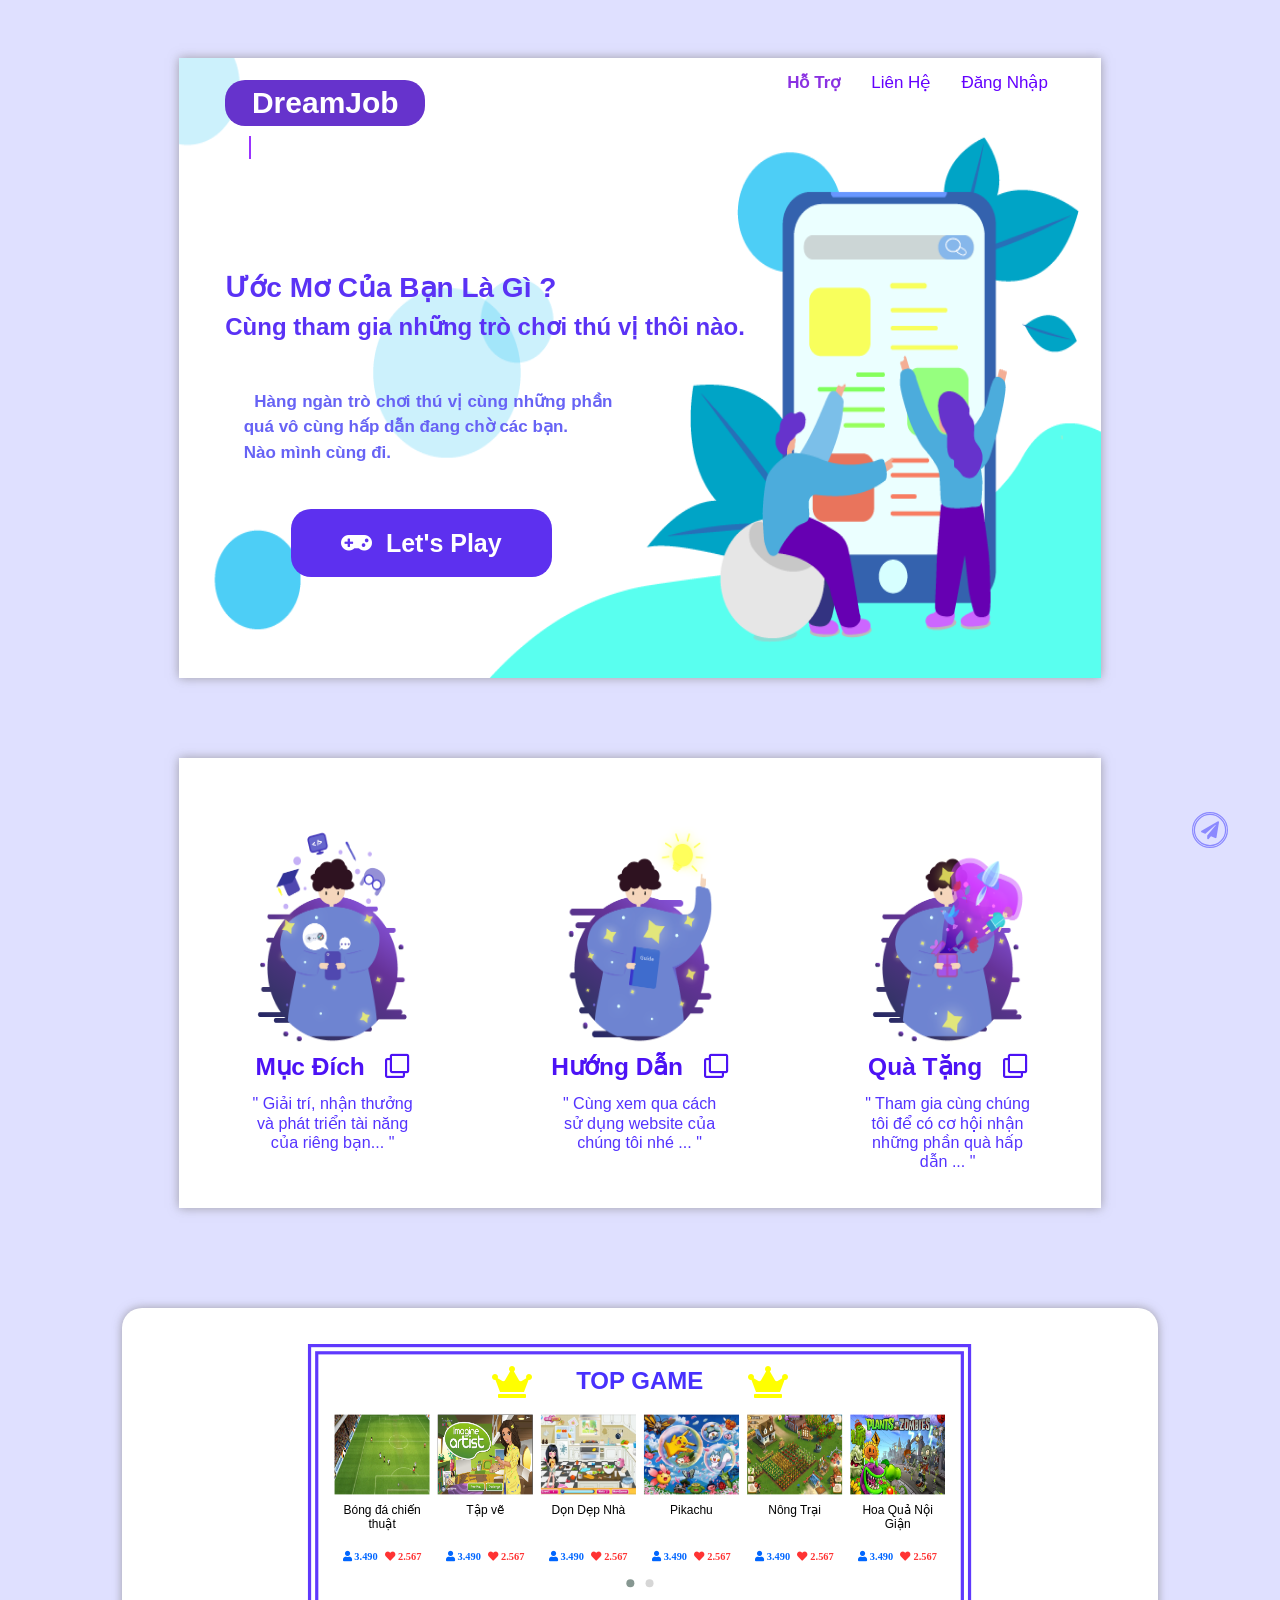
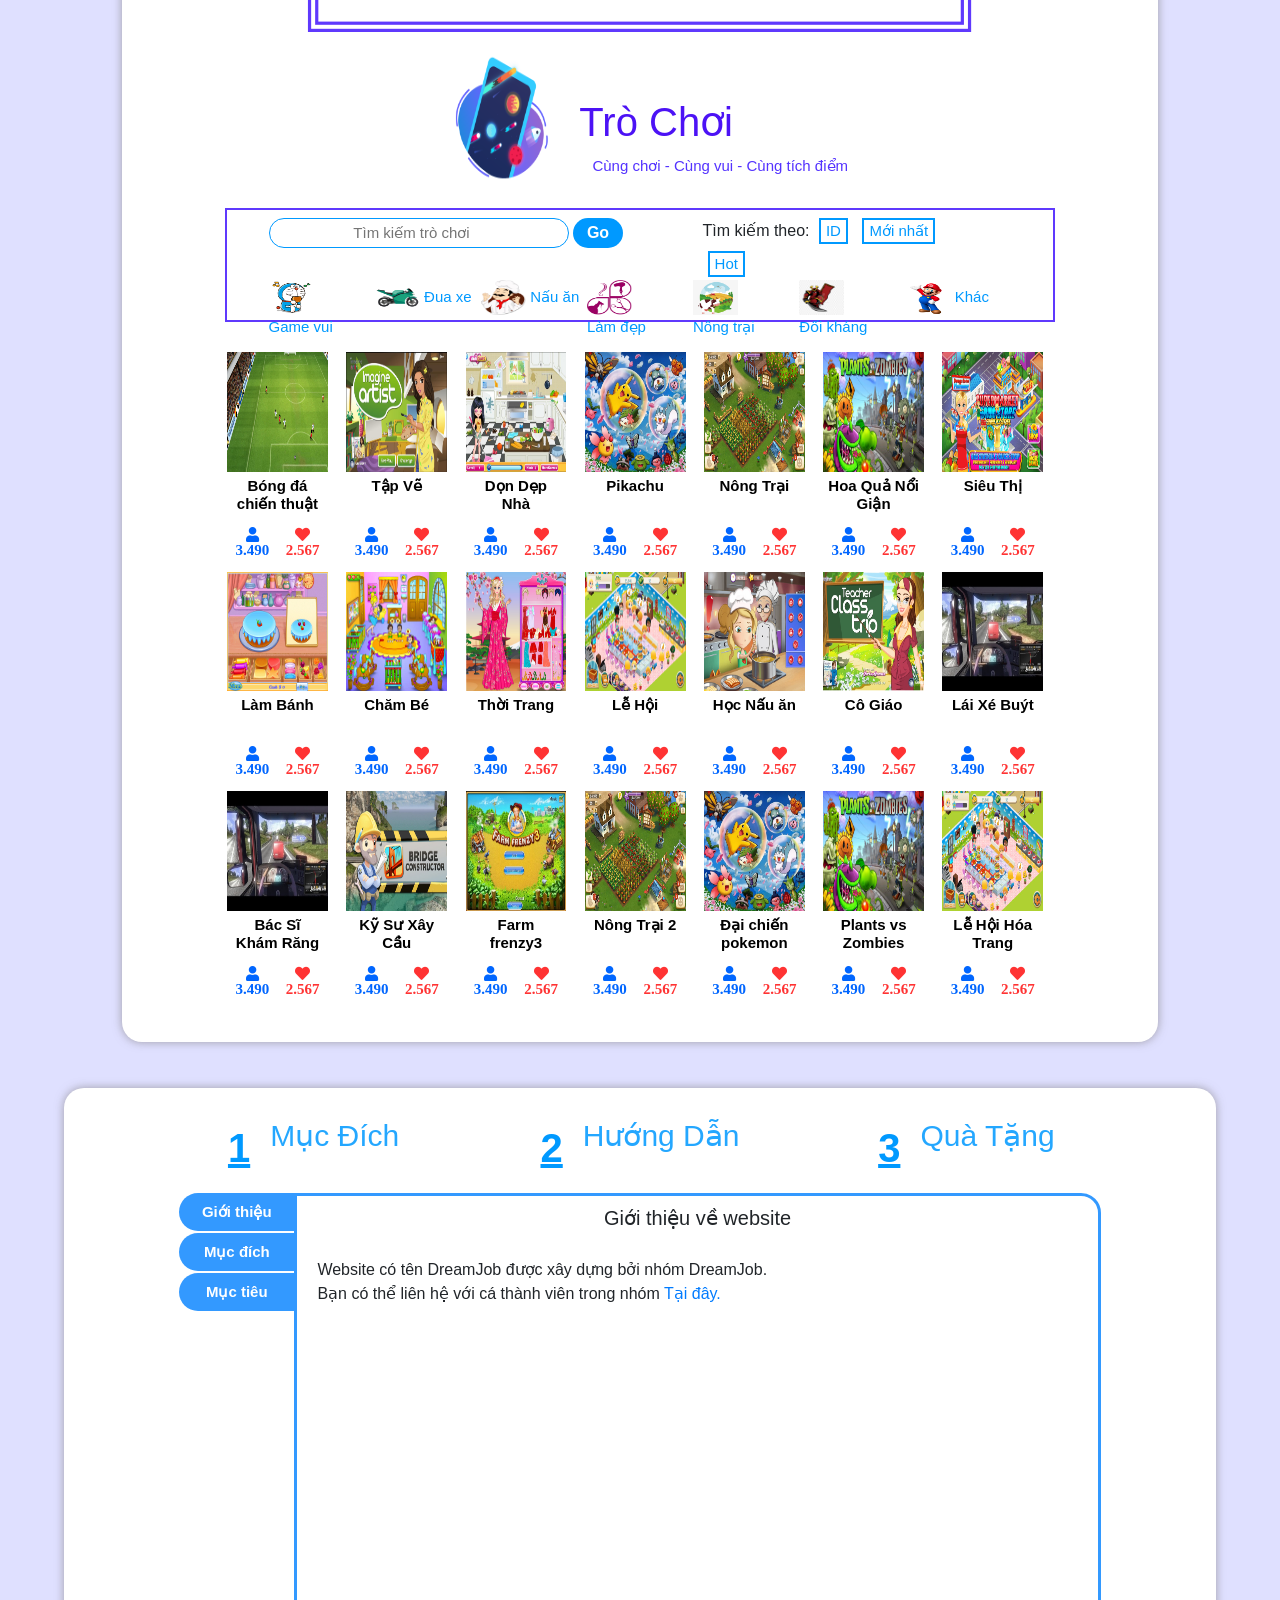
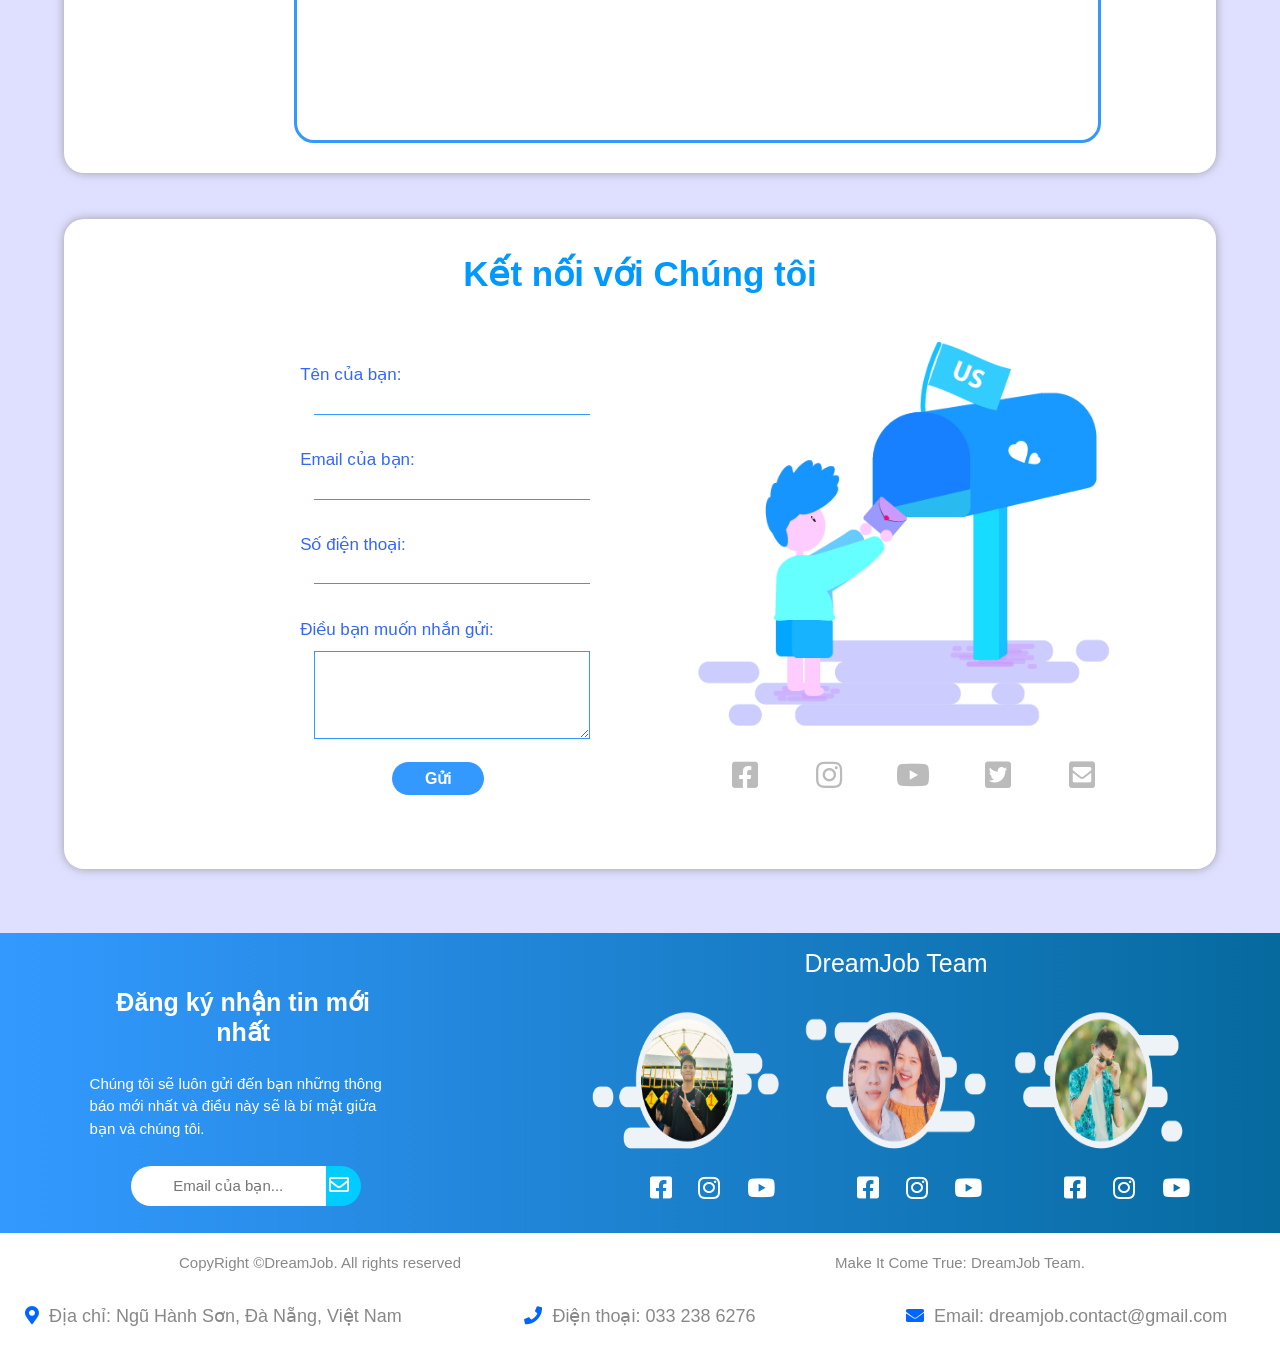
==== commit b2bccb72: "MinhHieu" ====
--- a/website/html/index.html
+++ b/website/html/index.html
@@ -21,6 +21,28 @@
 
 	<link rel="stylesheet" type="text/css" href="../css/owl.carousel.min.css">
 	<link rel="stylesheet" type="text/css" href="../css/owl.theme.default.min.css">
+
+	<style>
+		/* width */
+		::-webkit-scrollbar {
+		  width: 5px;
+		}
+
+		/* Track */
+		::-webkit-scrollbar-track {
+		  background: white; 
+		}
+		 
+		/* Handle */
+		::-webkit-scrollbar-thumb {
+		  background: #888; 
+		}
+
+		/* Handle on hover */
+		::-webkit-scrollbar-thumb:hover {
+		  background: #555; 
+		}
+	</style>
 
 </head>
 <body style="background-color: #dfe0ff;">
--- a/website/css/index.css
+++ b/website/css/index.css
@@ -1,5 +1,5 @@
 body {
-	background-color: #d4d6ff;
+	background-color: #dfe0ff80;
 }
 #backtop {
 	position: fixed;
@@ -373,10 +373,11 @@
 	height: auto;
 	margin: auto;
 	/*background-color: green;*/
+	border: 2px solid #5f39fd;
 }
 #search {
 	width: 90%;
-	height: 40px;
+	height: 60px;
 	margin: auto;
 	/*background-color: pink;*/
 	display: flex;
@@ -385,6 +386,8 @@
 #seach-div01 {
 	width: 400px;
 	height: auto;
+	margin-top: 1%;
+	margin-right: 7%;
 }
 #searchbar {
 	width: 300px;
@@ -407,6 +410,8 @@
 #seach-div02 {
 	width: 300px;
 	height: 30px;
+	margin-top: 1%;
+	margin-right: 3%;
 }
 #seach-div02 h1 {
 	display: inline-block;
@@ -428,7 +433,7 @@
 }
 .catos-item {
 	width: 15%;
-	height: 40px;
+	height: 35px;
 	cursor: pointer;
 	/*background-color: red;*/
 }
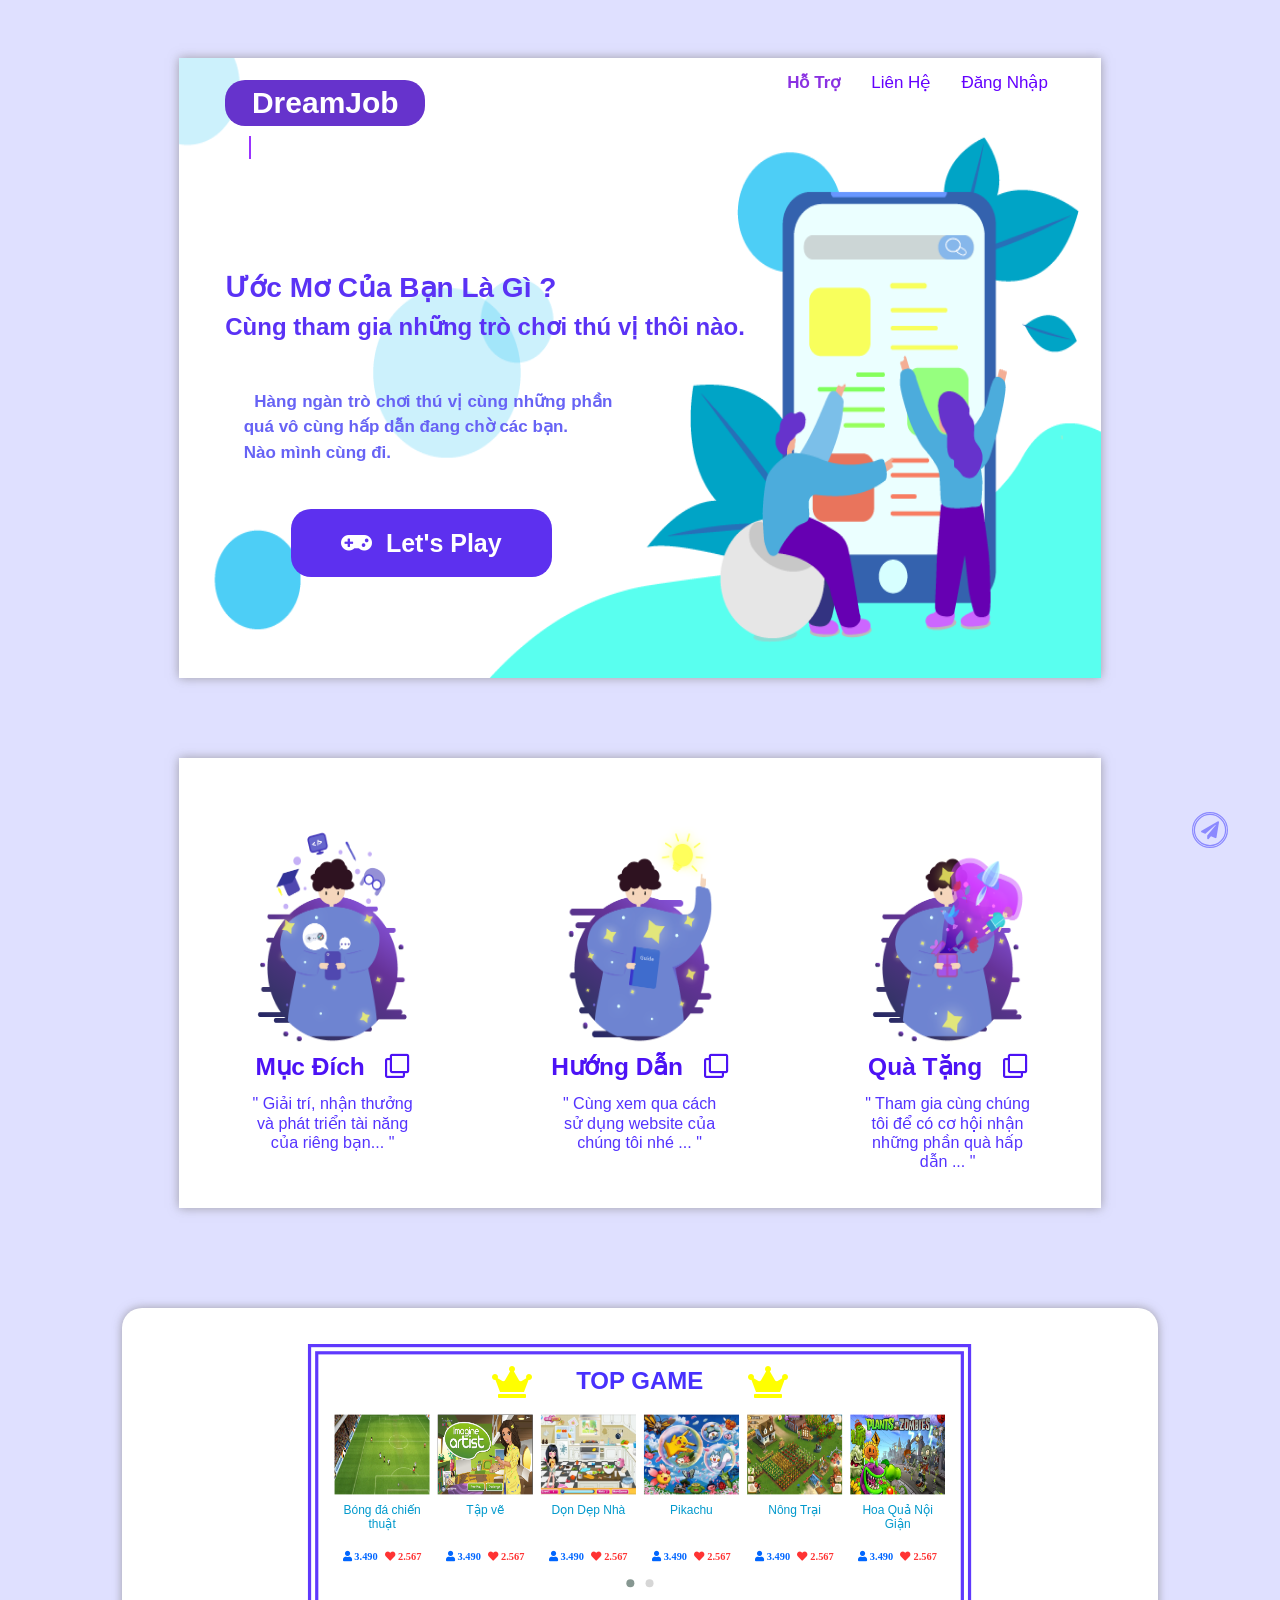
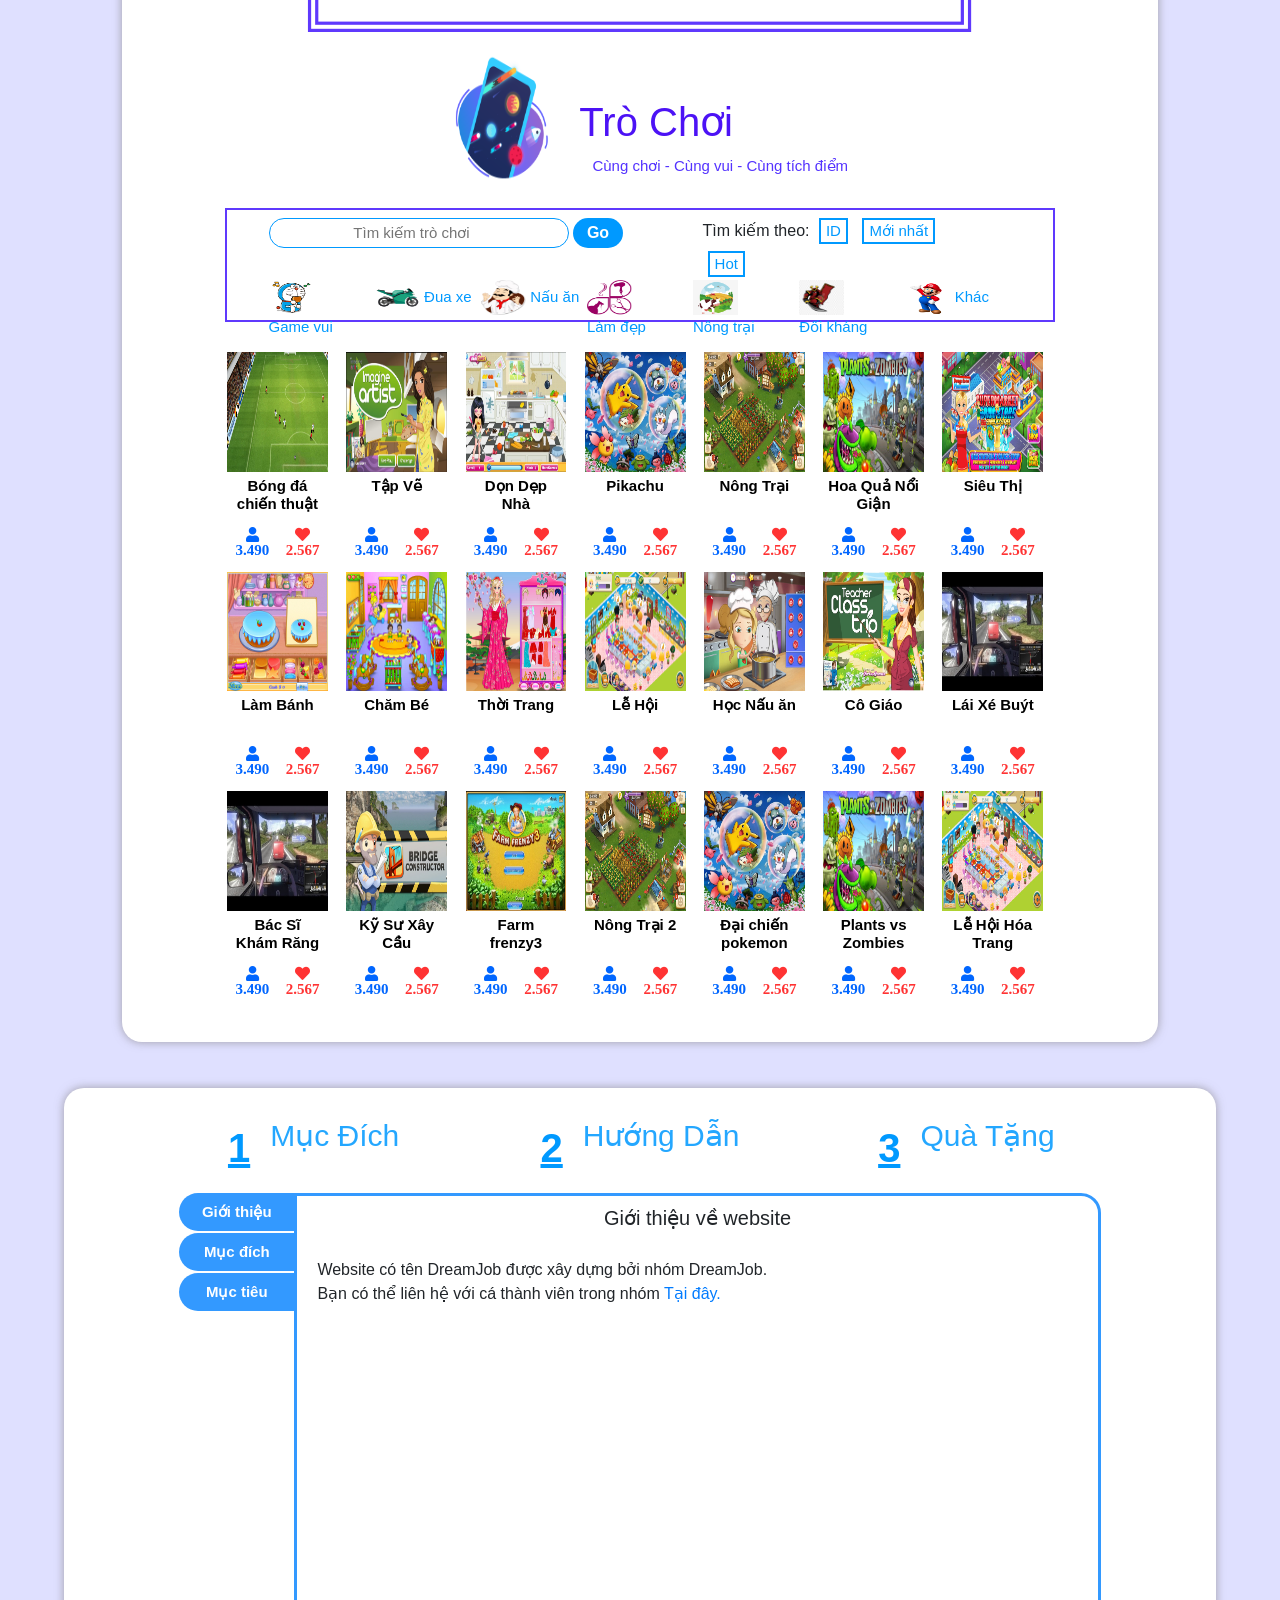
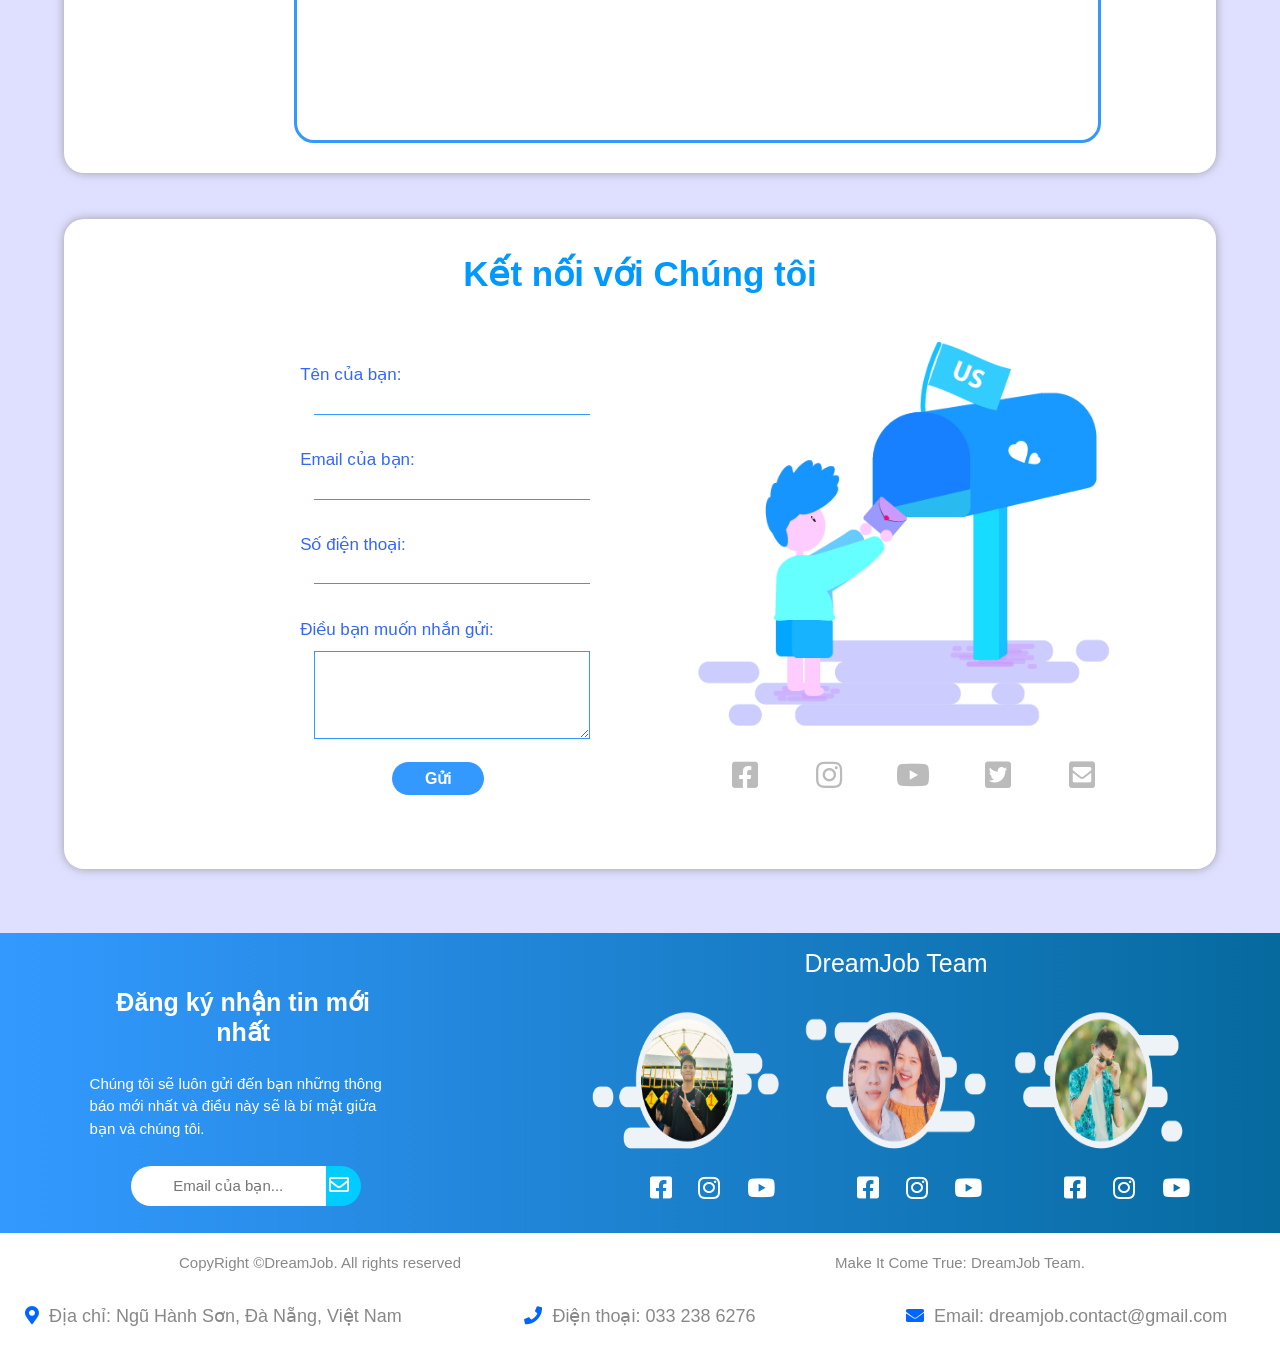
==== commit 18773625: "MinhHieu" ====
--- a/website/html/index.html
+++ b/website/html/index.html
@@ -21,6 +21,8 @@
 
 	<link rel="stylesheet" type="text/css" href="../css/owl.carousel.min.css">
 	<link rel="stylesheet" type="text/css" href="../css/owl.theme.default.min.css">
+
+	<script type="text/javascript" src="../js/signinout.js"></script>
 
 	<style>
 		/* width */
@@ -141,7 +143,7 @@
 					<div class="item">
 						<img src="../img/game/1.png">
 						<div class="gametopname">
-							<h1>Bóng đá chiến thuật</h1>
+							<h1><a href="playgame.html" target="_blank">Bóng đá chiến thuật</a></h1>
 						</div>
 						<div class="gametopcount">
 							<i class="fas fa-user" style="color: #0066FF;"> 3.490</i>
@@ -151,7 +153,7 @@
 					<div class="item">
 						<img src="../img/game/2.jpg">
 						<div class="gametopname">
-							<h1>Tập vẽ</h1>
+							<h1><a href="playgame.html" target="_blank">Tập vẽ</a></h1>
 						</div>
 						<div class="gametopcount">
 							<i class="fas fa-user" style="color: #0066FF;"> 3.490</i>
@@ -161,7 +163,7 @@
 					<div class="item">
 						<img src="../img/game/3.jpg">
 						<div class="gametopname">
-							<h1>Dọn Dẹp Nhà</h1>
+							<h1><a href="playgame.html" target="_blank">Dọn Dẹp Nhà</a></h1>
 						</div>
 						<div class="gametopcount">
 							<i class="fas fa-user" style="color: #0066FF;"> 3.490</i>
@@ -171,7 +173,7 @@
 					<div class="item">
 						<img src="../img/game/4.jpg">
 						<div class="gametopname">
-							<h1>Pikachu</h1>
+							<h1><a href="playgame.html" target="_blank">Pikachu</a></h1>
 						</div>
 						<div class="gametopcount">
 							<i class="fas fa-user" style="color: #0066FF;"> 3.490</i>
@@ -181,7 +183,7 @@
 					<div class="item">
 						<img src="../img/game/5.jpg">
 						<div class="gametopname">
-							<h1>Nông Trại</h1>
+							<h1><a href="playgame.html" target="_blank">Nông Trại</a></h1>
 						</div>
 						<div class="gametopcount">
 							<i class="fas fa-user" style="color: #0066FF;"> 3.490</i>
@@ -191,7 +193,7 @@
 					<div class="item">
 						<img src="../img/game/6.jpg">
 						<div class="gametopname">
-							<h1>Hoa Quả Nội Giận</h1>
+							<h1><a href="playgame.html" target="_blank">Hoa Quả Nội Giận</a></h1>
 						</div>
 						<div class="gametopcount">
 							<i class="fas fa-user" style="color: #0066FF;"> 3.490</i>
@@ -201,7 +203,7 @@
 					<div class="item">
 						<img src="../img/game/7.jpg">
 						<div class="gametopname">
-							<h1>Siêu thị</h1>
+							<h1><a href="playgame.html" target="_blank">Siêu thị</a></h1>
 						</div>
 						<div class="gametopcount">
 							<i class="fas fa-user" style="color: #0066FF;"> 3.490</i>
@@ -233,31 +235,31 @@
 					</div>
 				</div>
 				<div id="catos">
-					<div class="catos-item">
+					<div class="catos-item" id="cato01">
 						<img src="../img/game/cato/1.png">
 						<h1>Game vui</h1>
 					</div>
-					<div class="catos-item">
+					<div class="catos-item" id="cato02">
 						<img src="../img/game/cato/3.png">
 						<h1>Đua xe</h1>
 					</div>
-					<div class="catos-item">
+					<div class="catos-item" id="cato03">
 						<img src="../img/game/cato/4.png">
 						<h1>Nấu ăn</h1>
 					</div>
-					<div class="catos-item">
+					<div class="catos-item" id="cato04">
 						<img src="../img/game/cato/5.png">
 						<h1>Làm đẹp</h1>
 					</div>
-					<div class="catos-item">
+					<div class="catos-item" id="cato05">
 						<img src="../img/game/cato/6.jpg">
 						<h1>Nông trại</h1>
 					</div>
-					<div class="catos-item">
+					<div class="catos-item" id="cato06">
 						<img src="../img/game/cato/7.png">
 						<h1>Đối kháng</h1>
 					</div>
-					<div class="catos-item">
+					<div class="catos-item" id="cato07">
 						<img src="../img/game/cato/8.png">
 						<h1>Khác</h1>
 					</div>
@@ -269,7 +271,7 @@
 					<div class="gameitem">
 						<img src="../img/game/1.png">
 						<div class="gamename">
-							<a href=""><h1>Bóng đá chiến thuật</h1></a>
+							<a href="playgame.html" target="_blank"><h1>Bóng đá chiến thuật</h1></a>
 						</div>
 						<div class="gamecount">
 							<i class="fas fa-user" style="color: #0066FF;"> 3.490</i>
@@ -279,7 +281,7 @@
 					<div class="gameitem">
 						<img src="../img/game/2.jpg">
 						<div class="gamename">
-							<a href=""><h1>Tập Vẽ</h1></a>
+							<a href="playgame.html" target="_blank"><h1>Tập Vẽ</h1></a>
 						</div>
 						<div class="gamecount">
 							<i class="fas fa-user" style="color: #0066FF;"> 3.490</i>
@@ -289,7 +291,7 @@
 					<div class="gameitem">
 						<img src="../img/game/3.jpg">
 						<div class="gamename">
-							<a href=""><h1>Dọn Dẹp Nhà</h1></a>
+							<a href="playgame.html" target="_blank"><h1>Dọn Dẹp Nhà</h1></a>
 						</div>
 						<div class="gamecount">
 							<i class="fas fa-user" style="color: #0066FF;"> 3.490</i>
@@ -299,7 +301,7 @@
 					<div class="gameitem">
 						<img src="../img/game/4.jpg">
 						<div class="gamename">
-							<a href=""><h1>Pikachu</h1></a>
+							<a href="playgame.html" target="_blank"><h1>Pikachu</h1></a>
 						</div>
 						<div class="gamecount">
 							<i class="fas fa-user" style="color: #0066FF;"> 3.490</i>
@@ -310,7 +312,7 @@
 					<div class="gameitem">
 						<img src="../img/game/5.jpg">
 						<div class="gamename">
-							<a href=""><h1>Nông Trại</h1></a>
+							<a href="playgame.html" target="_blank"><h1>Nông Trại</h1></a>
 						</div>
 						<div class="gamecount">
 							<i class="fas fa-user" style="color: #0066FF;"> 3.490</i>
@@ -320,7 +322,7 @@
 					<div class="gameitem">
 						<img src="../img/game/6.jpg">
 						<div class="gamename">
-							<a href=""><h1>Hoa Quả Nổi Giận</h1></a>
+							<a href="playgame.html" target="_blank"><h1>Hoa Quả Nổi Giận</h1></a>
 						</div>
 						<div class="gamecount">
 							<i class="fas fa-user" style="color: #0066FF;"> 3.490</i>
@@ -330,7 +332,7 @@
 					<div class="gameitem">
 						<img src="../img/game/7.jpg">
 						<div class="gamename">
-							<a href=""><h1>Siêu Thị</h1></a>
+							<a href="playgame.html" target="_blank"><h1>Siêu Thị</h1></a>
 						</div>
 						<div class="gamecount">
 							<i class="fas fa-user" style="color: #0066FF;"> 3.490</i>
@@ -340,7 +342,7 @@
 					<div class="gameitem">
 						<img src="../img/game/8.jpg">
 						<div class="gamename">
-							<a href=""><h1>Làm Bánh</h1></a>
+							<a href="playgame.html" target="_blank"><h1>Làm Bánh</h1></a>
 						</div>
 						<div class="gamecount">
 							<i class="fas fa-user" style="color: #0066FF;"> 3.490</i>
@@ -351,7 +353,7 @@
 					<div class="gameitem">
 						<img src="../img/game/9.jpg">
 						<div class="gamename">
-							<a href=""><h1>Chăm Bé</h1></a>
+							<a href="playgame.html" target="_blank"><h1>Chăm Bé</h1></a>
 						</div>
 						<div class="gamecount">
 							<i class="fas fa-user" style="color: #0066FF;"> 3.490</i>
@@ -361,7 +363,7 @@
 					<div class="gameitem">
 						<img src="../img/game/10.jpg">
 						<div class="gamename">
-							<a href=""><h1>Thời Trang</h1></a>
+							<a href="playgame.html" target="_blank"><h1>Thời Trang</h1></a>
 						</div>
 						<div class="gamecount">
 							<i class="fas fa-user" style="color: #0066FF;"> 3.490</i>
@@ -371,7 +373,7 @@
 					<div class="gameitem">
 						<img src="../img/game/11.jpg">
 						<div class="gamename">
-							<a href=""><h1>Lễ Hội</h1></a>
+							<a href="playgame.html" target="_blank"><h1>Lễ Hội</h1></a>
 						</div>
 						<div class="gamecount">
 							<i class="fas fa-user" style="color: #0066FF;"> 3.490</i>
@@ -382,7 +384,7 @@
 					<div class="gameitem">
 						<img src="../img/game/12.jpg">
 						<div class="gamename">
-							<a href=""><h1>Học Nấu ăn</h1></a>
+							<a href="playgame.html" target="_blank"><h1>Học Nấu ăn</h1></a>
 						</div>
 						<div class="gamecount">
 							<i class="fas fa-user" style="color: #0066FF;"> 3.490</i>
@@ -392,7 +394,7 @@
 					<div class="gameitem">
 						<img src="../img/game/13.png">
 						<div class="gamename">
-							<a href=""><h1>Cô Giáo</h1></a>
+							<a href="playgame.html" target="_blank"><h1>Cô Giáo</h1></a>
 						</div>
 						<div class="gamecount">
 							<i class="fas fa-user" style="color: #0066FF;"> 3.490</i>
@@ -402,7 +404,7 @@
 					<div class="gameitem">
 						<img src="../img/game/14.jpg">
 						<div class="gamename">
-							<a href=""><h1>Lái Xé Buýt</h1></a>
+							<a href="playgame.html" target="_blank"><h1>Lái Xé Buýt</h1></a>
 						</div>
 						<div class="gamecount">
 							<i class="fas fa-user" style="color: #0066FF;"> 3.490</i>
@@ -412,7 +414,7 @@
 					<div class="gameitem">
 						<img src="../img/game/14.jpg">
 						<div class="gamename">
-							<a href=""><h1>Bác Sĩ Khám Răng</h1></a>
+							<a href="playgame.html" target="_blank"><h1>Bác Sĩ Khám Răng</h1></a>
 						</div>
 						<div class="gamecount">
 							<i class="fas fa-user" style="color: #0066FF;"> 3.490</i>
@@ -423,7 +425,7 @@
 					<div class="gameitem">
 						<img src="../img/game/16.jpg">
 						<div class="gamename">
-							<a href=""><h1>Kỹ Sư Xây Cầu</h1></a>
+							<a href="playgame.html" target="_blank"><h1>Kỹ Sư Xây Cầu</h1></a>
 						</div>
 						<div class="gamecount">
 							<i class="fas fa-user" style="color: #0066FF;"> 3.490</i>
@@ -433,7 +435,7 @@
 					<div class="gameitem">
 						<img src="../img/game/17.jpg">
 						<div class="gamename">
-							<a href=""><h1>Farm frenzy3</h1></a>
+							<a href="playgame.html" target="_blank"><h1>Farm frenzy3</h1></a>
 						</div>
 						<div class="gamecount">
 							<i class="fas fa-user" style="color: #0066FF;"> 3.490</i>
@@ -443,7 +445,7 @@
 					<div class="gameitem">
 						<img src="../img/game/5.jpg">
 						<div class="gamename">
-							<a href=""><h1>Nông Trại 2</h1></a>
+							<a href="playgame.html" target="_blank"><h1>Nông Trại 2</h1></a>
 						</div>
 						<div class="gamecount">
 							<i class="fas fa-user" style="color: #0066FF;"> 3.490</i>
@@ -454,7 +456,7 @@
 					<div class="gameitem">
 						<img src="../img/game/4.jpg">
 						<div class="gamename">
-							<a href=""><h1>Đại chiến pokemon</h1></a>
+							<a href="playgame.html" target="_blank"><h1>Đại chiến pokemon</h1></a>
 						</div>
 						<div class="gamecount">
 							<i class="fas fa-user" style="color: #0066FF;"> 3.490</i>
@@ -464,7 +466,7 @@
 					<div class="gameitem">
 						<img src="../img/game/6.jpg">
 						<div class="gamename">
-							<a href=""><h1>Plants vs Zombies</h1></a>
+							<a href="playgame.html" target="_blank"><h1>Plants vs Zombies</h1></a>
 						</div>
 						<div class="gamecount">
 							<i class="fas fa-user" style="color: #0066FF;"> 3.490</i>
@@ -474,7 +476,7 @@
 					<div class="gameitem">
 						<img src="../img/game/11.jpg">
 						<div class="gamename">
-							<a href=""><h1>Lễ Hội Hóa Trang</h1></a>
+							<a href="playgame.html" target="_blank"><h1>Lễ Hội Hóa Trang</h1></a>
 						</div>
 						<div class="gamecount">
 							<i class="fas fa-user" style="color: #0066FF;"> 3.490</i>
@@ -484,7 +486,7 @@
 					<div class="gameitem">
 						<img src="../img/game/7.jpg">
 						<div class="gamename">
-							<a href=""><h1>Mua Sắm</h1></a>
+							<a href="playgame.html" target="_blank"><h1>Mua Sắm</h1></a>
 						</div>
 						<div class="gamecount">
 							<i class="fas fa-user" style="color: #0066FF;"> 3.490</i>
@@ -495,7 +497,7 @@
 					<div class="gameitem">
 						<img src="../img/game/9.jpg">
 						<div class="gamename">
-							<a href=""><h1>Cô Giáo Mầm</h1></a>
+							<a href="playgame.html" target="_blank"><h1>Cô Giáo Mầm</h1></a>
 						</div>
 						<div class="gamecount">
 							<i class="fas fa-user" style="color: #0066FF;"> 3.490</i>
@@ -514,27 +516,27 @@
 			<div id="list">
 				<div class="listitem">
 					<a href=""><img src="../img/game/1.png"></a>
-					<h1><a href="">Bóng đá chiến thuật</a></h1>
+					<h1><a href="playgame.html" target="_blank">Bóng đá chiến thuật</a></h1>
 				</div>
 				<div class="listitem">
 					<a href=""><img src="../img/game/2.jpg"></a>
-					<h1><a href="">Tô màu cùng bé</a></h1>
+					<h1><a href="playgame.html" target="_blank">Tô màu cùng bé</a></h1>
 				</div>
 				<div class="listitem">
 					<a href=""><img src="../img/game/3.jpg"></a>
-					<h1><a href="">Dọn nhà giúp mẹ</a></h1>
+					<h1><a href="playgame.html" target="_blank">Dọn nhà giúp mẹ</a></h1>
 				</div>
 				<div class="listitem">
 					<a href=""><img src="../img/game/6.jpg"></a>
-					<h1><a href="">Plant Vs Zombie</a></h1>
+					<h1><a href="playgame.html" target="_blank">Plant Vs Zombie</a></h1>
 				</div>
 				<div class="listitem">
 					<a href=""><img src="../img/game/8.jpg"></a>
-					<h1><a href="">Làm bánh</a></h1>
+					<h1><a href="playgame.html" target="_blank">Làm bánh</a></h1>
 				</div>
 				<div class="listitem">
 					<a href=""><img src="../img/game/11.jpg"></a>
-					<h1><a href="">Quản lý nhà hàng</a></h1>
+					<h1><a href="playgame.html" target="_blank">Quản lý nhà hàng</a></h1>
 				</div>
 			</div>
 		</div>
@@ -580,15 +582,15 @@
 				<form id="contactform">
 
 					<label class="label">Tên của bạn:</label>
-					<input type="text" name="" class="input">
+					<input type="text" name="" class="input" id="nameinput">
 					<label class="label">Email của bạn:</label>
-					<input type="email" name="" class="input">
+					<input type="email" name="" class="input" id="emailinput">
 					<label class="label">Số điện thoại:</label>
-					<input type="tel" name="" class="input">
+					<input type="tel" name="" class="input" id="phoneinput">
 					<label class="label">Điều bạn muốn nhắn gửi:</label>
-					<textarea class="textarea" style="z-index: 9999;"></textarea>
-
-					<input type="submit" name="" value="Gửi">
+					<textarea class="textarea" id="contentinput"></textarea>
+
+					<input type="submit" name="" value="Gửi" onclick="contact();">
 
 				</form>
 
@@ -687,7 +689,7 @@
     // Prevent a page reload when a link is pressed
     e.preventDefault();
     // Call the scroll function
-    goToByScroll("headgame");
+    goToByScroll("game");
 });
 
 $("#hotro").click(function(e) {
--- a/website/css/index.css
+++ b/website/css/index.css
@@ -535,6 +535,9 @@
 	text-decoration: none;
 	color: #222222;
 }
+.gamename > a h1:hover {
+	color: #6699FF;
+}
 .gamecount {
 	width: 100%;
 	height: 15%;
@@ -602,6 +605,11 @@
 	width: 100%;
 	text-align: center;
 	color: black;
+	cursor: pointer;
+}
+.gametopname > h1 a {
+	color: #0099CC;
+	text-decoration: none;
 }
 .gametopcount i {
 	font-size: 13px;
--- a/website/css/mediaindex.css
+++ b/website/css/mediaindex.css
@@ -34,14 +34,44 @@
 	#slide {
 		display: none;
 	}
+	#seach-div01 {
+		width: 500px;
+		margin: 5px 10px;
+	}
+	#seach-div02 {
+		margin: 5px 5px;
+	}
+	#seach-div02 label {
+		display: none;
+	}
+	#seach-div02 h1 {
+		font-size: 12px;
+		margin: 0px 2px;
+		border: none;
+		padding: 2px 2px;
+	}
+	#searchbar {
+		width: 180px;
+		font-size: 12px;
+	}
+	#cato02, #cato04, #cato06 {
+		display: none;
+	}
+	.catos-item {
+		width: 24%;
+	}
+	.catos-item > h1 {
+		font-size: 12px;
+	}
 	#icongame {
 		transform: scale(0.6);
 		left: 5px;
 		bottom: 5px;
+		display: none;
 	}
 	#textgame {
 		top: 20px;
-		right: 10px;
+		left: 70px;
 	}
 	#textgame h1 {
 		font-size: 35px;
@@ -69,7 +99,8 @@
 		height: 60%;
 	}
 	#gametop01 #list {
-		overflow-x: scroll;
+		overflow: scroll;
+		display: block;
 	}
 	#list .listitem {
 		width: 30%;
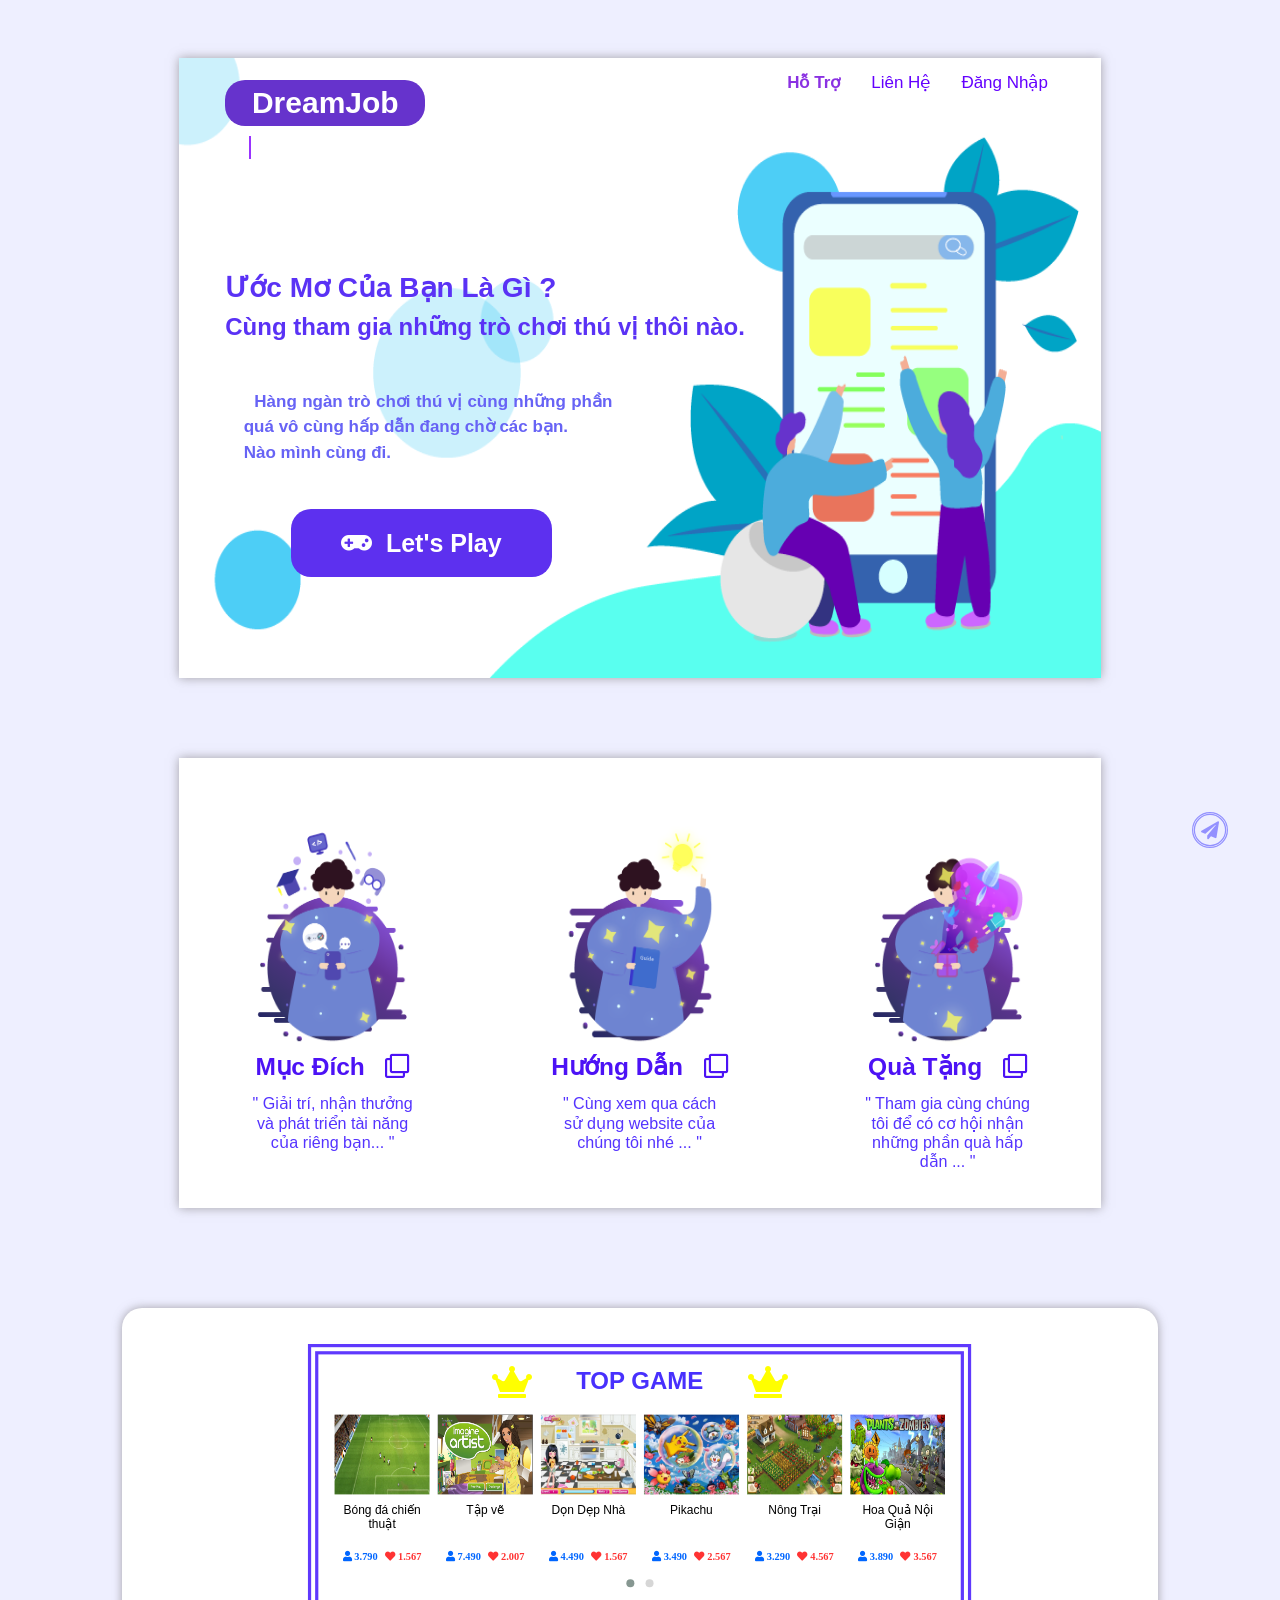
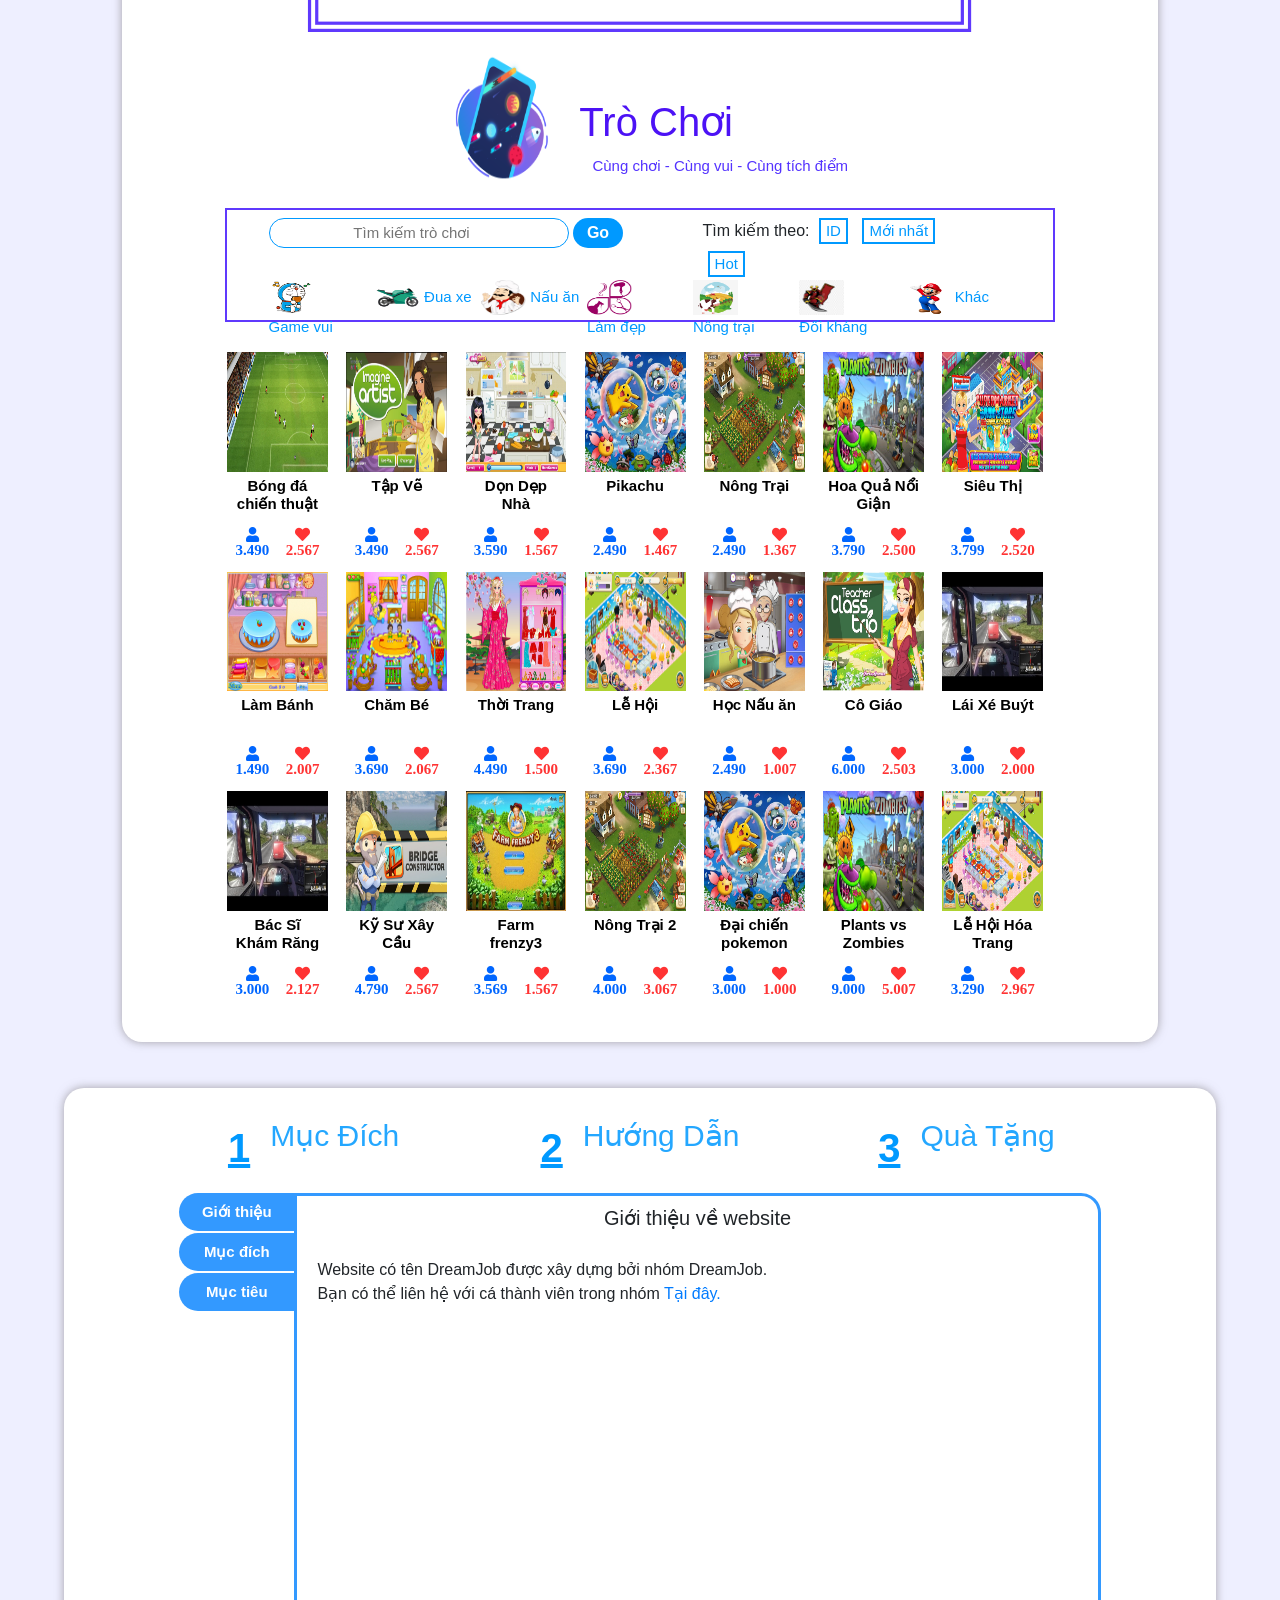
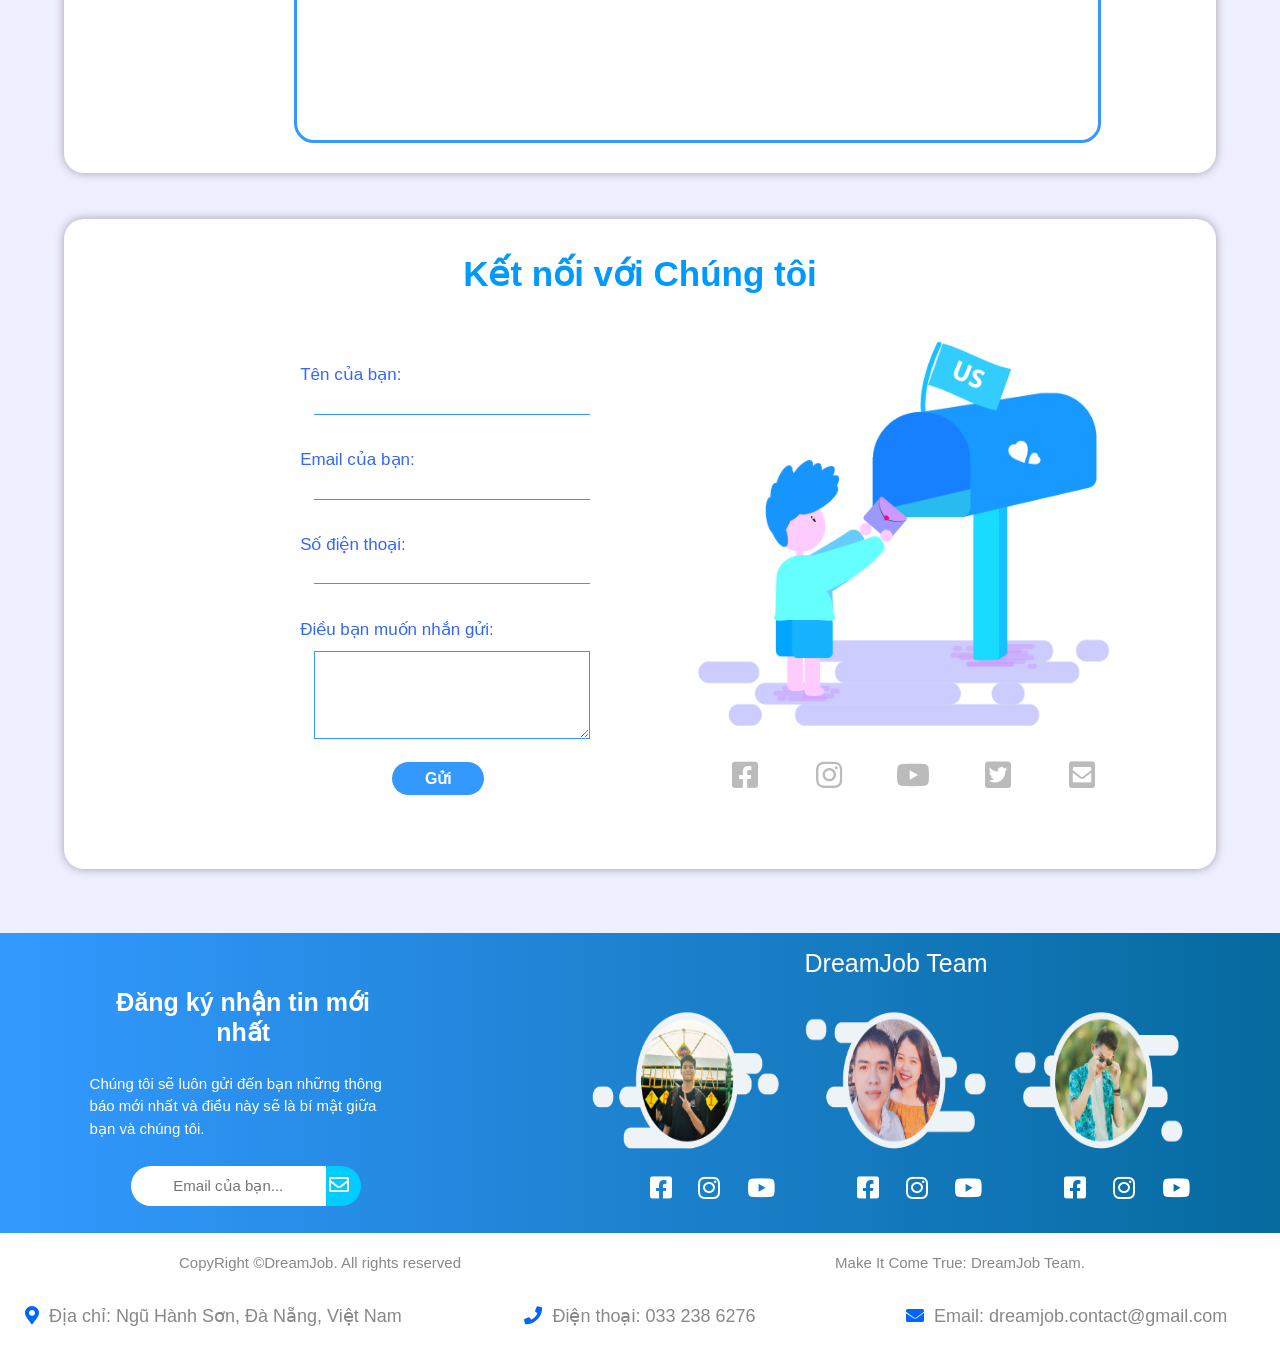
==== commit 90af402a: "Update index.html" ====
--- a/website/html/index.html
+++ b/website/html/index.html
@@ -22,32 +22,8 @@
 	<link rel="stylesheet" type="text/css" href="../css/owl.carousel.min.css">
 	<link rel="stylesheet" type="text/css" href="../css/owl.theme.default.min.css">
 
-	<script type="text/javascript" src="../js/signinout.js"></script>
-
-	<style>
-		/* width */
-		::-webkit-scrollbar {
-		  width: 5px;
-		}
-
-		/* Track */
-		::-webkit-scrollbar-track {
-		  background: white; 
-		}
-		 
-		/* Handle */
-		::-webkit-scrollbar-thumb {
-		  background: #888; 
-		}
-
-		/* Handle on hover */
-		::-webkit-scrollbar-thumb:hover {
-		  background: #555; 
-		}
-	</style>
-
 </head>
-<body style="background-color: #dfe0ff;">
+<body style="background-color: #dfe0ff80;">
 
 	<div id="backtop">
 		<i class="fas fa-paper-plane" onmouseover="summory();" id="totop" onmouseout="hidesummory();"></i>
@@ -143,7 +119,37 @@
 					<div class="item">
 						<img src="../img/game/1.png">
 						<div class="gametopname">
-							<h1><a href="playgame.html" target="_blank">Bóng đá chiến thuật</a></h1>
+							<h1>Bóng đá chiến thuật</h1>
+						</div>
+						<div class="gametopcount">
+							<i class="fas fa-user" style="color: #0066FF;"> 3.790</i>
+							<i class="fas fa-heart" style="color: #FF3333;"> 1.567</i>
+						</div>
+					</div>
+					<div class="item">
+						<img src="../img/game/2.jpg">
+						<div class="gametopname">
+							<h1>Tập vẽ</h1>
+						</div>
+						<div class="gametopcount">
+							<i class="fas fa-user" style="color: #0066FF;"> 7.490</i>
+							<i class="fas fa-heart" style="color: #FF3333;"> 2.007</i>
+						</div>
+					</div>
+					<div class="item">
+						<img src="../img/game/3.jpg">
+						<div class="gametopname">
+							<h1>Dọn Dẹp Nhà</h1>
+						</div>
+						<div class="gametopcount">
+							<i class="fas fa-user" style="color: #0066FF;"> 4.490</i>
+							<i class="fas fa-heart" style="color: #FF3333;"> 1.567</i>
+						</div>
+					</div>
+					<div class="item">
+						<img src="../img/game/4.jpg">
+						<div class="gametopname">
+							<h1>Pikachu</h1>
 						</div>
 						<div class="gametopcount">
 							<i class="fas fa-user" style="color: #0066FF;"> 3.490</i>
@@ -151,63 +157,33 @@
 						</div>
 					</div>
 					<div class="item">
-						<img src="../img/game/2.jpg">
-						<div class="gametopname">
-							<h1><a href="playgame.html" target="_blank">Tập vẽ</a></h1>
-						</div>
-						<div class="gametopcount">
-							<i class="fas fa-user" style="color: #0066FF;"> 3.490</i>
-							<i class="fas fa-heart" style="color: #FF3333;"> 2.567</i>
-						</div>
-					</div>
-					<div class="item">
-						<img src="../img/game/3.jpg">
-						<div class="gametopname">
-							<h1><a href="playgame.html" target="_blank">Dọn Dẹp Nhà</a></h1>
-						</div>
-						<div class="gametopcount">
-							<i class="fas fa-user" style="color: #0066FF;"> 3.490</i>
-							<i class="fas fa-heart" style="color: #FF3333;"> 2.567</i>
-						</div>
-					</div>
-					<div class="item">
-						<img src="../img/game/4.jpg">
-						<div class="gametopname">
-							<h1><a href="playgame.html" target="_blank">Pikachu</a></h1>
-						</div>
-						<div class="gametopcount">
-							<i class="fas fa-user" style="color: #0066FF;"> 3.490</i>
-							<i class="fas fa-heart" style="color: #FF3333;"> 2.567</i>
-						</div>
-					</div>
-					<div class="item">
 						<img src="../img/game/5.jpg">
 						<div class="gametopname">
-							<h1><a href="playgame.html" target="_blank">Nông Trại</a></h1>
+							<h1>Nông Trại</h1>
 						</div>
 						<div class="gametopcount">
-							<i class="fas fa-user" style="color: #0066FF;"> 3.490</i>
-							<i class="fas fa-heart" style="color: #FF3333;"> 2.567</i>
+							<i class="fas fa-user" style="color: #0066FF;"> 3.290</i>
+							<i class="fas fa-heart" style="color: #FF3333;"> 4.567</i>
 						</div>
 					</div>
 					<div class="item">
 						<img src="../img/game/6.jpg">
 						<div class="gametopname">
-							<h1><a href="playgame.html" target="_blank">Hoa Quả Nội Giận</a></h1>
+							<h1>Hoa Quả Nội Giận</h1>
 						</div>
 						<div class="gametopcount">
-							<i class="fas fa-user" style="color: #0066FF;"> 3.490</i>
-							<i class="fas fa-heart" style="color: #FF3333;"> 2.567</i>
+							<i class="fas fa-user" style="color: #0066FF;"> 3.890</i>
+							<i class="fas fa-heart" style="color: #FF3333;"> 3.567</i>
 						</div>
 					</div>
 					<div class="item">
 						<img src="../img/game/7.jpg">
 						<div class="gametopname">
-							<h1><a href="playgame.html" target="_blank">Siêu thị</a></h1>
+							<h1>Siêu thị</h1>
 						</div>
 						<div class="gametopcount">
-							<i class="fas fa-user" style="color: #0066FF;"> 3.490</i>
-							<i class="fas fa-heart" style="color: #FF3333;"> 2.567</i>
+							<i class="fas fa-user" style="color: #0066FF;"> 5.490</i>
+							<i class="fas fa-heart" style="color: #FF3333;"> 1.007</i>
 						</div>
 					</div>
 				</div>
@@ -235,31 +211,31 @@
 					</div>
 				</div>
 				<div id="catos">
-					<div class="catos-item" id="cato01">
+					<div class="catos-item">
 						<img src="../img/game/cato/1.png">
 						<h1>Game vui</h1>
 					</div>
-					<div class="catos-item" id="cato02">
+					<div class="catos-item">
 						<img src="../img/game/cato/3.png">
 						<h1>Đua xe</h1>
 					</div>
-					<div class="catos-item" id="cato03">
+					<div class="catos-item">
 						<img src="../img/game/cato/4.png">
 						<h1>Nấu ăn</h1>
 					</div>
-					<div class="catos-item" id="cato04">
+					<div class="catos-item">
 						<img src="../img/game/cato/5.png">
 						<h1>Làm đẹp</h1>
 					</div>
-					<div class="catos-item" id="cato05">
+					<div class="catos-item">
 						<img src="../img/game/cato/6.jpg">
 						<h1>Nông trại</h1>
 					</div>
-					<div class="catos-item" id="cato06">
+					<div class="catos-item">
 						<img src="../img/game/cato/7.png">
 						<h1>Đối kháng</h1>
 					</div>
-					<div class="catos-item" id="cato07">
+					<div class="catos-item">
 						<img src="../img/game/cato/8.png">
 						<h1>Khác</h1>
 					</div>
@@ -271,7 +247,7 @@
 					<div class="gameitem">
 						<img src="../img/game/1.png">
 						<div class="gamename">
-							<a href="playgame.html" target="_blank"><h1>Bóng đá chiến thuật</h1></a>
+							<a href=""><h1>Bóng đá chiến thuật</h1></a>
 						</div>
 						<div class="gamecount">
 							<i class="fas fa-user" style="color: #0066FF;"> 3.490</i>
@@ -281,7 +257,7 @@
 					<div class="gameitem">
 						<img src="../img/game/2.jpg">
 						<div class="gamename">
-							<a href="playgame.html" target="_blank"><h1>Tập Vẽ</h1></a>
+							<a href=""><h1>Tập Vẽ</h1></a>
 						</div>
 						<div class="gamecount">
 							<i class="fas fa-user" style="color: #0066FF;"> 3.490</i>
@@ -291,217 +267,217 @@
 					<div class="gameitem">
 						<img src="../img/game/3.jpg">
 						<div class="gamename">
-							<a href="playgame.html" target="_blank"><h1>Dọn Dẹp Nhà</h1></a>
-						</div>
-						<div class="gamecount">
-							<i class="fas fa-user" style="color: #0066FF;"> 3.490</i>
+							<a href=""><h1>Dọn Dẹp Nhà</h1></a>
+						</div>
+						<div class="gamecount">
+							<i class="fas fa-user" style="color: #0066FF;"> 3.590</i>
+							<i class="fas fa-heart" style="color: #FF3333;"> 1.567</i>
+						</div>
+					</div>
+					<div class="gameitem">
+						<img src="../img/game/4.jpg">
+						<div class="gamename">
+							<a href=""><h1>Pikachu</h1></a>
+						</div>
+						<div class="gamecount">
+							<i class="fas fa-user" style="color: #0066FF;"> 2.490</i>
+							<i class="fas fa-heart" style="color: #FF3333;"> 1.467</i>
+						</div>
+					</div>
+
+					<div class="gameitem">
+						<img src="../img/game/5.jpg">
+						<div class="gamename">
+							<a href=""><h1>Nông Trại</h1></a>
+						</div>
+						<div class="gamecount">
+							<i class="fas fa-user" style="color: #0066FF;"> 2.490</i>
+							<i class="fas fa-heart" style="color: #FF3333;"> 1.367</i>
+						</div>
+					</div>
+					<div class="gameitem">
+						<img src="../img/game/6.jpg">
+						<div class="gamename">
+							<a href=""><h1>Hoa Quả Nổi Giận</h1></a>
+						</div>
+						<div class="gamecount">
+							<i class="fas fa-user" style="color: #0066FF;"> 3.790</i>
+							<i class="fas fa-heart" style="color: #FF3333;"> 2.500</i>
+						</div>
+					</div>
+					<div class="gameitem">
+						<img src="../img/game/7.jpg">
+						<div class="gamename">
+							<a href=""><h1>Siêu Thị</h1></a>
+						</div>
+						<div class="gamecount">
+							<i class="fas fa-user" style="color: #0066FF;"> 3.799</i>
+							<i class="fas fa-heart" style="color: #FF3333;"> 2.520</i>
+						</div>
+					</div>
+					<div class="gameitem">
+						<img src="../img/game/8.jpg">
+						<div class="gamename">
+							<a href=""><h1>Làm Bánh</h1></a>
+						</div>
+						<div class="gamecount">
+							<i class="fas fa-user" style="color: #0066FF;"> 1.490</i>
+							<i class="fas fa-heart" style="color: #FF3333;"> 2.007</i>
+						</div>
+					</div>
+
+					<div class="gameitem">
+						<img src="../img/game/9.jpg">
+						<div class="gamename">
+							<a href=""><h1>Chăm Bé</h1></a>
+						</div>
+						<div class="gamecount">
+							<i class="fas fa-user" style="color: #0066FF;"> 3.690</i>
+							<i class="fas fa-heart" style="color: #FF3333;"> 2.067</i>
+						</div>
+					</div>
+					<div class="gameitem">
+						<img src="../img/game/10.jpg">
+						<div class="gamename">
+							<a href=""><h1>Thời Trang</h1></a>
+						</div>
+						<div class="gamecount">
+							<i class="fas fa-user" style="color: #0066FF;"> 4.490</i>
+							<i class="fas fa-heart" style="color: #FF3333;"> 1.500</i>
+						</div>
+					</div>
+					<div class="gameitem">
+						<img src="../img/game/11.jpg">
+						<div class="gamename">
+							<a href=""><h1>Lễ Hội</h1></a>
+						</div>
+						<div class="gamecount">
+							<i class="fas fa-user" style="color: #0066FF;"> 3.690</i>
+							<i class="fas fa-heart" style="color: #FF3333;"> 2.367</i>
+						</div>
+					</div>
+
+					<div class="gameitem">
+						<img src="../img/game/12.jpg">
+						<div class="gamename">
+							<a href=""><h1>Học Nấu ăn</h1></a>
+						</div>
+						<div class="gamecount">
+							<i class="fas fa-user" style="color: #0066FF;"> 2.490</i>
+							<i class="fas fa-heart" style="color: #FF3333;"> 1.007</i>
+						</div>
+					</div>
+					<div class="gameitem">
+						<img src="../img/game/13.png">
+						<div class="gamename">
+							<a href=""><h1>Cô Giáo</h1></a>
+						</div>
+						<div class="gamecount">
+							<i class="fas fa-user" style="color: #0066FF;"> 6.000</i>
+							<i class="fas fa-heart" style="color: #FF3333;"> 2.503</i>
+						</div>
+					</div>
+					<div class="gameitem">
+						<img src="../img/game/14.jpg">
+						<div class="gamename">
+							<a href=""><h1>Lái Xé Buýt</h1></a>
+						</div>
+						<div class="gamecount">
+							<i class="fas fa-user" style="color: #0066FF;"> 3.000</i>
+							<i class="fas fa-heart" style="color: #FF3333;"> 2.000</i>
+						</div>
+					</div>
+					<div class="gameitem">
+						<img src="../img/game/14.jpg">
+						<div class="gamename">
+							<a href=""><h1>Bác Sĩ Khám Răng</h1></a>
+						</div>
+						<div class="gamecount">
+							<i class="fas fa-user" style="color: #0066FF;"> 3.000</i>
+							<i class="fas fa-heart" style="color: #FF3333;"> 2.127</i>
+						</div>
+					</div>
+
+					<div class="gameitem">
+						<img src="../img/game/16.jpg">
+						<div class="gamename">
+							<a href=""><h1>Kỹ Sư Xây Cầu</h1></a>
+						</div>
+						<div class="gamecount">
+							<i class="fas fa-user" style="color: #0066FF;"> 4.790</i>
 							<i class="fas fa-heart" style="color: #FF3333;"> 2.567</i>
 						</div>
 					</div>
 					<div class="gameitem">
+						<img src="../img/game/17.jpg">
+						<div class="gamename">
+							<a href=""><h1>Farm frenzy3</h1></a>
+						</div>
+						<div class="gamecount">
+							<i class="fas fa-user" style="color: #0066FF;"> 3.569</i>
+							<i class="fas fa-heart" style="color: #FF3333;"> 1.567</i>
+						</div>
+					</div>
+					<div class="gameitem">
+						<img src="../img/game/5.jpg">
+						<div class="gamename">
+							<a href=""><h1>Nông Trại 2</h1></a>
+						</div>
+						<div class="gamecount">
+							<i class="fas fa-user" style="color: #0066FF;"> 4.000</i>
+							<i class="fas fa-heart" style="color: #FF3333;"> 3.067</i>
+						</div>
+					</div>
+
+					<div class="gameitem">
 						<img src="../img/game/4.jpg">
 						<div class="gamename">
-							<a href="playgame.html" target="_blank"><h1>Pikachu</h1></a>
-						</div>
-						<div class="gamecount">
-							<i class="fas fa-user" style="color: #0066FF;"> 3.490</i>
-							<i class="fas fa-heart" style="color: #FF3333;"> 2.567</i>
-						</div>
-					</div>
-
-					<div class="gameitem">
-						<img src="../img/game/5.jpg">
-						<div class="gamename">
-							<a href="playgame.html" target="_blank"><h1>Nông Trại</h1></a>
-						</div>
-						<div class="gamecount">
-							<i class="fas fa-user" style="color: #0066FF;"> 3.490</i>
-							<i class="fas fa-heart" style="color: #FF3333;"> 2.567</i>
+							<a href=""><h1>Đại chiến pokemon</h1></a>
+						</div>
+						<div class="gamecount">
+							<i class="fas fa-user" style="color: #0066FF;"> 3.000</i>
+							<i class="fas fa-heart" style="color: #FF3333;"> 1.000</i>
 						</div>
 					</div>
 					<div class="gameitem">
 						<img src="../img/game/6.jpg">
 						<div class="gamename">
-							<a href="playgame.html" target="_blank"><h1>Hoa Quả Nổi Giận</h1></a>
-						</div>
-						<div class="gamecount">
-							<i class="fas fa-user" style="color: #0066FF;"> 3.490</i>
-							<i class="fas fa-heart" style="color: #FF3333;"> 2.567</i>
+							<a href=""><h1>Plants vs Zombies</h1></a>
+						</div>
+						<div class="gamecount">
+							<i class="fas fa-user" style="color: #0066FF;"> 9.000</i>
+							<i class="fas fa-heart" style="color: #FF3333;"> 5.007</i>
+						</div>
+					</div>
+					<div class="gameitem">
+						<img src="../img/game/11.jpg">
+						<div class="gamename">
+							<a href=""><h1>Lễ Hội Hóa Trang</h1></a>
+						</div>
+						<div class="gamecount">
+							<i class="fas fa-user" style="color: #0066FF;"> 3.290</i>
+							<i class="fas fa-heart" style="color: #FF3333;"> 2.967</i>
 						</div>
 					</div>
 					<div class="gameitem">
 						<img src="../img/game/7.jpg">
 						<div class="gamename">
-							<a href="playgame.html" target="_blank"><h1>Siêu Thị</h1></a>
-						</div>
-						<div class="gamecount">
-							<i class="fas fa-user" style="color: #0066FF;"> 3.490</i>
-							<i class="fas fa-heart" style="color: #FF3333;"> 2.567</i>
-						</div>
-					</div>
-					<div class="gameitem">
-						<img src="../img/game/8.jpg">
-						<div class="gamename">
-							<a href="playgame.html" target="_blank"><h1>Làm Bánh</h1></a>
-						</div>
-						<div class="gamecount">
-							<i class="fas fa-user" style="color: #0066FF;"> 3.490</i>
-							<i class="fas fa-heart" style="color: #FF3333;"> 2.567</i>
+							<a href=""><h1>Mua Sắm</h1></a>
+						</div>
+						<div class="gamecount">
+							<i class="fas fa-user" style="color: #0066FF;"> 3.750</i>
+							<i class="fas fa-heart" style="color: #FF3333;"> 1.417</i>
 						</div>
 					</div>
 
 					<div class="gameitem">
 						<img src="../img/game/9.jpg">
 						<div class="gamename">
-							<a href="playgame.html" target="_blank"><h1>Chăm Bé</h1></a>
-						</div>
-						<div class="gamecount">
-							<i class="fas fa-user" style="color: #0066FF;"> 3.490</i>
-							<i class="fas fa-heart" style="color: #FF3333;"> 2.567</i>
-						</div>
-					</div>
-					<div class="gameitem">
-						<img src="../img/game/10.jpg">
-						<div class="gamename">
-							<a href="playgame.html" target="_blank"><h1>Thời Trang</h1></a>
-						</div>
-						<div class="gamecount">
-							<i class="fas fa-user" style="color: #0066FF;"> 3.490</i>
-							<i class="fas fa-heart" style="color: #FF3333;"> 2.567</i>
-						</div>
-					</div>
-					<div class="gameitem">
-						<img src="../img/game/11.jpg">
-						<div class="gamename">
-							<a href="playgame.html" target="_blank"><h1>Lễ Hội</h1></a>
-						</div>
-						<div class="gamecount">
-							<i class="fas fa-user" style="color: #0066FF;"> 3.490</i>
-							<i class="fas fa-heart" style="color: #FF3333;"> 2.567</i>
-						</div>
-					</div>
-
-					<div class="gameitem">
-						<img src="../img/game/12.jpg">
-						<div class="gamename">
-							<a href="playgame.html" target="_blank"><h1>Học Nấu ăn</h1></a>
-						</div>
-						<div class="gamecount">
-							<i class="fas fa-user" style="color: #0066FF;"> 3.490</i>
-							<i class="fas fa-heart" style="color: #FF3333;"> 2.567</i>
-						</div>
-					</div>
-					<div class="gameitem">
-						<img src="../img/game/13.png">
-						<div class="gamename">
-							<a href="playgame.html" target="_blank"><h1>Cô Giáo</h1></a>
-						</div>
-						<div class="gamecount">
-							<i class="fas fa-user" style="color: #0066FF;"> 3.490</i>
-							<i class="fas fa-heart" style="color: #FF3333;"> 2.567</i>
-						</div>
-					</div>
-					<div class="gameitem">
-						<img src="../img/game/14.jpg">
-						<div class="gamename">
-							<a href="playgame.html" target="_blank"><h1>Lái Xé Buýt</h1></a>
-						</div>
-						<div class="gamecount">
-							<i class="fas fa-user" style="color: #0066FF;"> 3.490</i>
-							<i class="fas fa-heart" style="color: #FF3333;"> 2.567</i>
-						</div>
-					</div>
-					<div class="gameitem">
-						<img src="../img/game/14.jpg">
-						<div class="gamename">
-							<a href="playgame.html" target="_blank"><h1>Bác Sĩ Khám Răng</h1></a>
-						</div>
-						<div class="gamecount">
-							<i class="fas fa-user" style="color: #0066FF;"> 3.490</i>
-							<i class="fas fa-heart" style="color: #FF3333;"> 2.567</i>
-						</div>
-					</div>
-
-					<div class="gameitem">
-						<img src="../img/game/16.jpg">
-						<div class="gamename">
-							<a href="playgame.html" target="_blank"><h1>Kỹ Sư Xây Cầu</h1></a>
-						</div>
-						<div class="gamecount">
-							<i class="fas fa-user" style="color: #0066FF;"> 3.490</i>
-							<i class="fas fa-heart" style="color: #FF3333;"> 2.567</i>
-						</div>
-					</div>
-					<div class="gameitem">
-						<img src="../img/game/17.jpg">
-						<div class="gamename">
-							<a href="playgame.html" target="_blank"><h1>Farm frenzy3</h1></a>
-						</div>
-						<div class="gamecount">
-							<i class="fas fa-user" style="color: #0066FF;"> 3.490</i>
-							<i class="fas fa-heart" style="color: #FF3333;"> 2.567</i>
-						</div>
-					</div>
-					<div class="gameitem">
-						<img src="../img/game/5.jpg">
-						<div class="gamename">
-							<a href="playgame.html" target="_blank"><h1>Nông Trại 2</h1></a>
-						</div>
-						<div class="gamecount">
-							<i class="fas fa-user" style="color: #0066FF;"> 3.490</i>
-							<i class="fas fa-heart" style="color: #FF3333;"> 2.567</i>
-						</div>
-					</div>
-
-					<div class="gameitem">
-						<img src="../img/game/4.jpg">
-						<div class="gamename">
-							<a href="playgame.html" target="_blank"><h1>Đại chiến pokemon</h1></a>
-						</div>
-						<div class="gamecount">
-							<i class="fas fa-user" style="color: #0066FF;"> 3.490</i>
-							<i class="fas fa-heart" style="color: #FF3333;"> 2.567</i>
-						</div>
-					</div>
-					<div class="gameitem">
-						<img src="../img/game/6.jpg">
-						<div class="gamename">
-							<a href="playgame.html" target="_blank"><h1>Plants vs Zombies</h1></a>
-						</div>
-						<div class="gamecount">
-							<i class="fas fa-user" style="color: #0066FF;"> 3.490</i>
-							<i class="fas fa-heart" style="color: #FF3333;"> 2.567</i>
-						</div>
-					</div>
-					<div class="gameitem">
-						<img src="../img/game/11.jpg">
-						<div class="gamename">
-							<a href="playgame.html" target="_blank"><h1>Lễ Hội Hóa Trang</h1></a>
-						</div>
-						<div class="gamecount">
-							<i class="fas fa-user" style="color: #0066FF;"> 3.490</i>
-							<i class="fas fa-heart" style="color: #FF3333;"> 2.567</i>
-						</div>
-					</div>
-					<div class="gameitem">
-						<img src="../img/game/7.jpg">
-						<div class="gamename">
-							<a href="playgame.html" target="_blank"><h1>Mua Sắm</h1></a>
-						</div>
-						<div class="gamecount">
-							<i class="fas fa-user" style="color: #0066FF;"> 3.490</i>
-							<i class="fas fa-heart" style="color: #FF3333;"> 2.567</i>
-						</div>
-					</div>
-
-					<div class="gameitem">
-						<img src="../img/game/9.jpg">
-						<div class="gamename">
-							<a href="playgame.html" target="_blank"><h1>Cô Giáo Mầm</h1></a>
-						</div>
-						<div class="gamecount">
-							<i class="fas fa-user" style="color: #0066FF;"> 3.490</i>
-							<i class="fas fa-heart" style="color: #FF3333;"> 2.567</i>
+							<a href=""><h1>Cô Giáo Mầm</h1></a>
+						</div>
+						<div class="gamecount">
+							<i class="fas fa-user" style="color: #0066FF;"> 7.490</i>
+							<i class="fas fa-heart" style="color: #FF3333;"> 3.560</i>
 						</div>
 					</div>
 				</div>
@@ -516,27 +492,27 @@
 			<div id="list">
 				<div class="listitem">
 					<a href=""><img src="../img/game/1.png"></a>
-					<h1><a href="playgame.html" target="_blank">Bóng đá chiến thuật</a></h1>
+					<h1><a href="">Bóng đá chiến thuật</a></h1>
 				</div>
 				<div class="listitem">
 					<a href=""><img src="../img/game/2.jpg"></a>
-					<h1><a href="playgame.html" target="_blank">Tô màu cùng bé</a></h1>
+					<h1><a href="">Tô màu cùng bé</a></h1>
 				</div>
 				<div class="listitem">
 					<a href=""><img src="../img/game/3.jpg"></a>
-					<h1><a href="playgame.html" target="_blank">Dọn nhà giúp mẹ</a></h1>
+					<h1><a href="">Dọn nhà giúp mẹ</a></h1>
 				</div>
 				<div class="listitem">
 					<a href=""><img src="../img/game/6.jpg"></a>
-					<h1><a href="playgame.html" target="_blank">Plant Vs Zombie</a></h1>
+					<h1><a href="">Plant Vs Zombie</a></h1>
 				</div>
 				<div class="listitem">
 					<a href=""><img src="../img/game/8.jpg"></a>
-					<h1><a href="playgame.html" target="_blank">Làm bánh</a></h1>
+					<h1><a href="">Làm bánh</a></h1>
 				</div>
 				<div class="listitem">
 					<a href=""><img src="../img/game/11.jpg"></a>
-					<h1><a href="playgame.html" target="_blank">Quản lý nhà hàng</a></h1>
+					<h1><a href="">Quản lý nhà hàng</a></h1>
 				</div>
 			</div>
 		</div>
@@ -582,15 +558,15 @@
 				<form id="contactform">
 
 					<label class="label">Tên của bạn:</label>
-					<input type="text" name="" class="input" id="nameinput">
+					<input type="text" name="" class="input">
 					<label class="label">Email của bạn:</label>
-					<input type="email" name="" class="input" id="emailinput">
+					<input type="email" name="" class="input">
 					<label class="label">Số điện thoại:</label>
-					<input type="tel" name="" class="input" id="phoneinput">
+					<input type="tel" name="" class="input">
 					<label class="label">Điều bạn muốn nhắn gửi:</label>
-					<textarea class="textarea" id="contentinput"></textarea>
-
-					<input type="submit" name="" value="Gửi" onclick="contact();">
+					<textarea class="textarea" style="z-index: 9999;"></textarea>
+
+					<input type="submit" name="" value="Gửi">
 
 				</form>
 
@@ -689,7 +665,7 @@
     // Prevent a page reload when a link is pressed
     e.preventDefault();
     // Call the scroll function
-    goToByScroll("game");
+    goToByScroll("headgame");
 });
 
 $("#hotro").click(function(e) {
--- a/website/css/mediaindex.css
+++ b/website/css/mediaindex.css
@@ -186,6 +186,7 @@
 	}
 	#textgame h2 {
 		font-size: 12px;
+		display: none;
 	}
 	.gameitem {
 		width: 45%;
@@ -353,4 +354,46 @@
 	.div-100 p {
 		font-size: 10px;
 	}
+	#seach-div01 {
+		width: 500px;
+		margin: 5px 10px;
+	}
+	#seach-div02 {
+		margin: 5px 5px;
+	}
+	#seach-div02 label {
+		display: none;
+	}
+	#seach-div02 h1 {
+		font-size: 7px;
+		margin: 0px 1px;
+		border: none;
+		padding: 0px 0px;
+	}
+	#searchbar {
+		width: 80px;
+		height: 20px;
+		font-size: 10px;
+	}
+	#searchbutton {
+		width: 30px;
+		height: 20px;
+		font-size: 10px;
+	}
+	#cato02, #cato04, #cato06, #cato05 {
+		display: none;
+	}
+	.catos-item {
+		width: 33%;
+	}
+	.catos-item > img {
+	width: 25px;
+	height: 25px;
+	}
+	.catos-item > h1 {
+		font-size: 10px;
+	}
+	#gameitems {
+		height: 350px;
+	}
 }
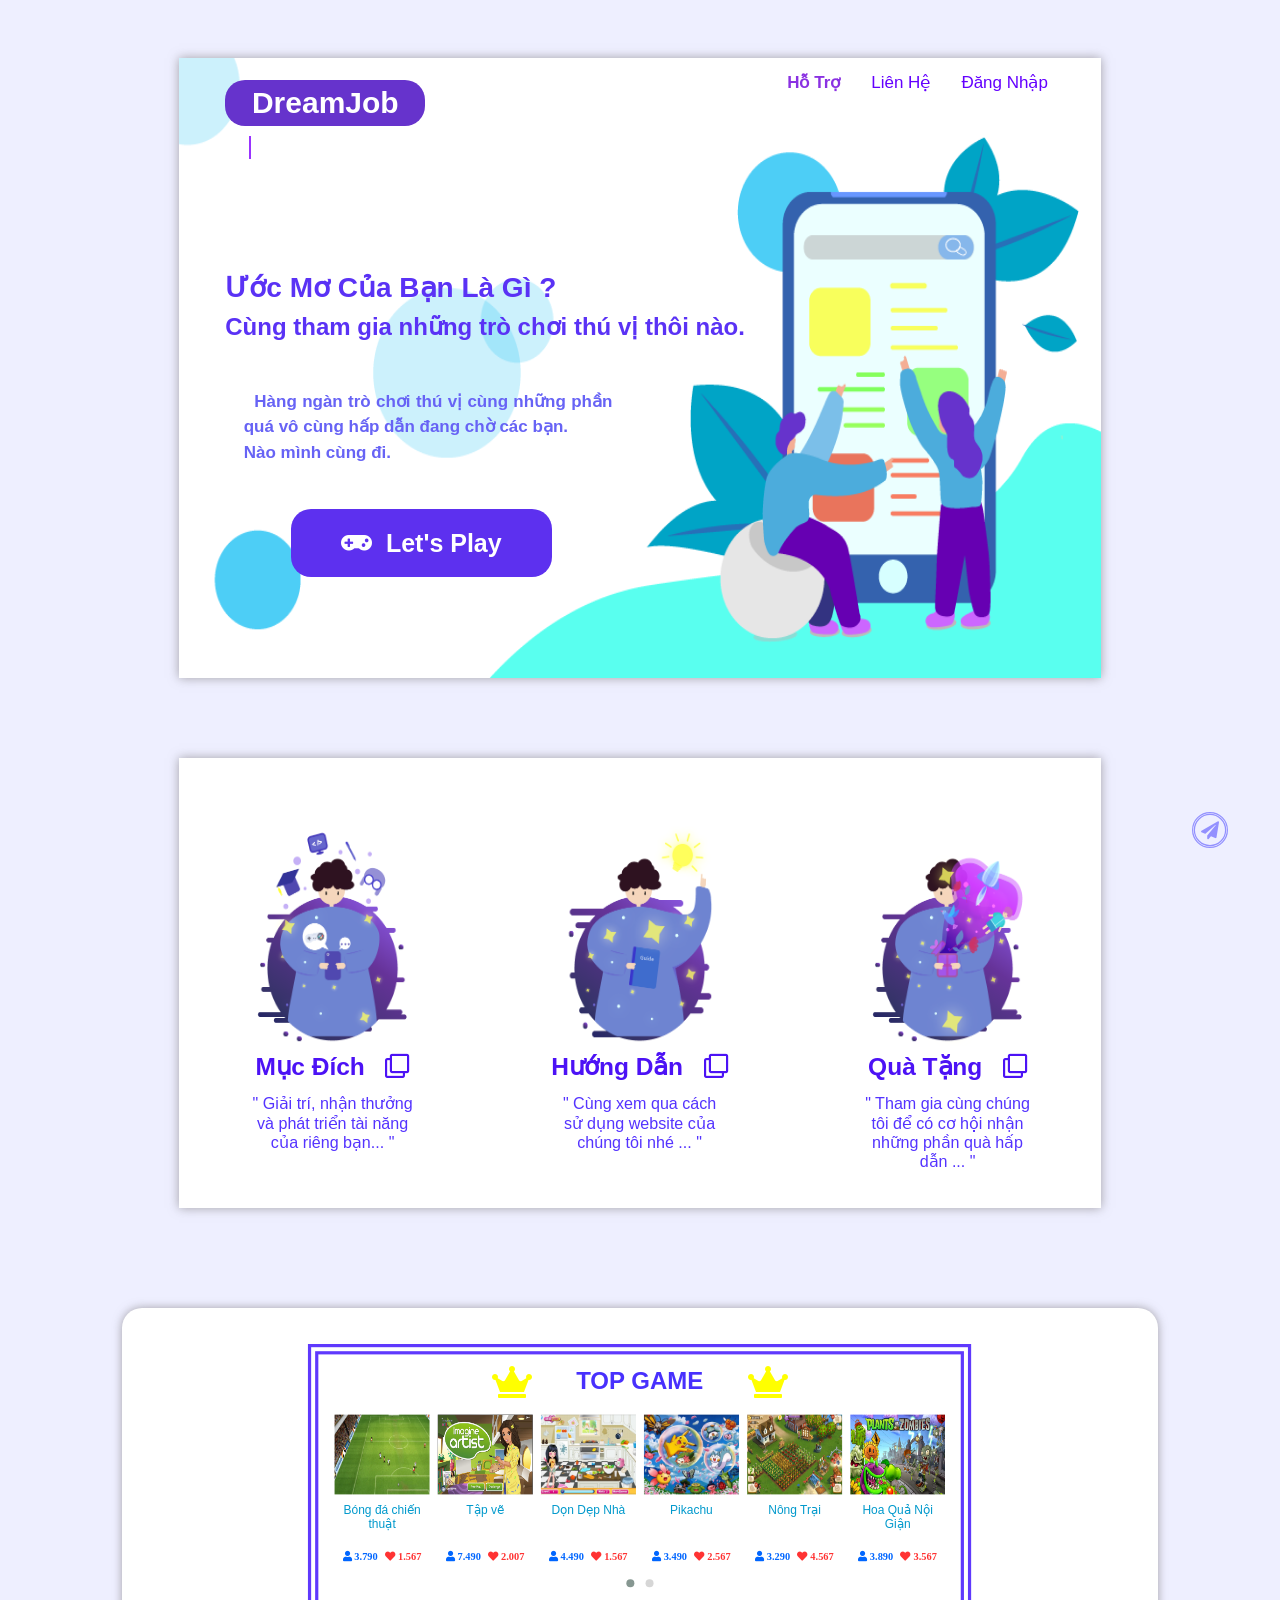
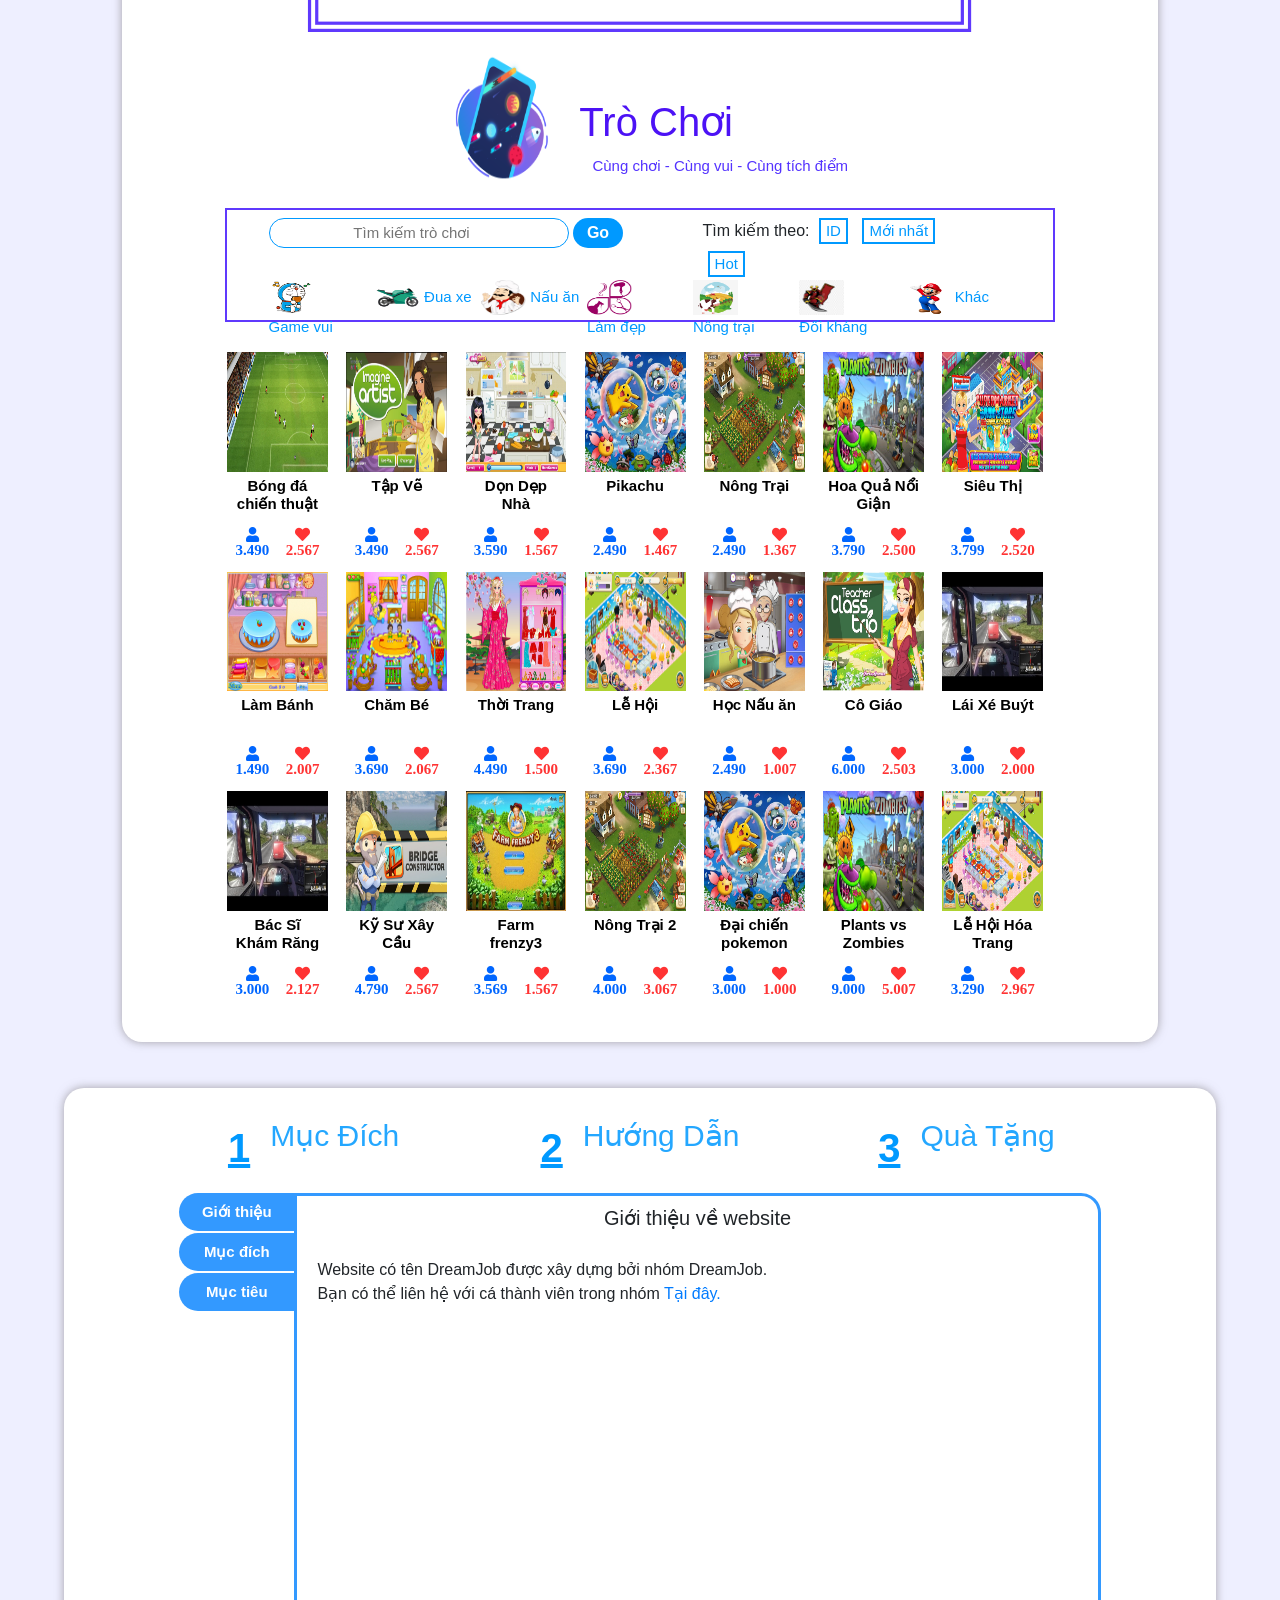
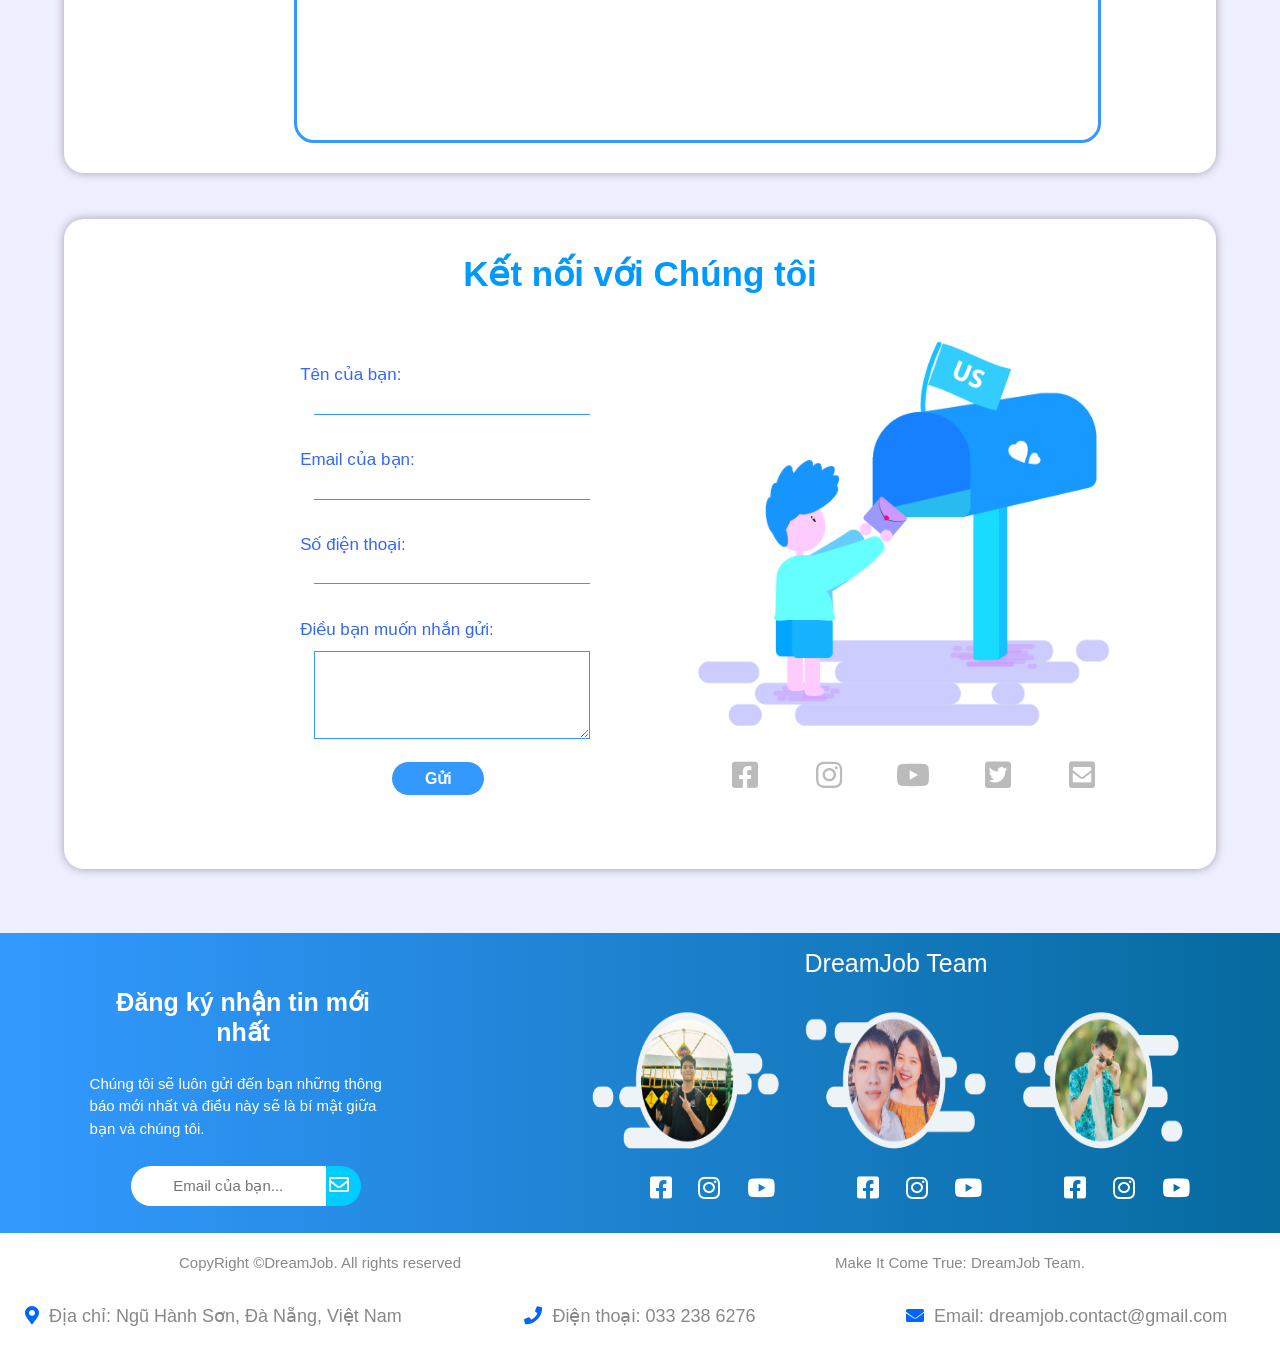
==== commit 773edd3e: "Update index.html" ====
--- a/website/html/index.html
+++ b/website/html/index.html
@@ -1,773 +1,795 @@
-<!DOCTYPE html>
-<html lang="vi">
-<head>
-
-	<title>Trang Chủ - Ước Mơ</title>
-	<meta charset="utf-8">
-	<meta name="viewport" content="width=device-width, initial-scale=1.0">
-
-	<link rel="stylesheet" type="text/css" href="../css/index.css">
-	<link rel="stylesheet" type="text/css" href="../css/mediaindex.css">
-	<link href="https://unpkg.com/aos@2.3.1/dist/aos.css" rel="stylesheet">
-	<script src="https://unpkg.com/aos@2.3.1/dist/aos.js"></script>
-	<link rel="stylesheet" href="https://stackpath.bootstrapcdn.com/bootstrap/4.3.1/css/bootstrap.min.css" integrity="sha384-ggOyR0iXCbMQv3Xipma34MD+dH/1fQ784/j6cY/iJTQUOhcWr7x9JvoRxT2MZw1T" crossorigin="anonymous">
-
-	<script src="https://code.jquery.com/jquery-3.3.1.slim.min.js" integrity="sha384-q8i/X+965DzO0rT7abK41JStQIAqVgRVzpbzo5smXKp4YfRvH+8abtTE1Pi6jizo" crossorigin="anonymous"></script>
-	<script src="https://cdnjs.cloudflare.com/ajax/libs/popper.js/1.14.7/umd/popper.min.js" integrity="sha384-UO2eT0CpHqdSJQ6hJty5KVphtPhzWj9WO1clHTMGa3JDZwrnQq4sF86dIHNDz0W1" crossorigin="anonymous"></script>
-	<script src="https://stackpath.bootstrapcdn.com/bootstrap/4.3.1/js/bootstrap.min.js" integrity="sha384-JjSmVgyd0p3pXB1rRibZUAYoIIy6OrQ6VrjIEaFf/nJGzIxFDsf4x0xIM+B07jRM" crossorigin="anonymous"></script>
-
-	<link rel="stylesheet" href="https://use.fontawesome.com/releases/v5.8.1/css/all.css" integrity="sha384-50oBUHEmvpQ+1lW4y57PTFmhCaXp0ML5d60M1M7uH2+nqUivzIebhndOJK28anvf" crossorigin="anonymous">
-	<script src="https://cdnjs.cloudflare.com/ajax/libs/jquery/3.4.1/jquery.min.js"></script>
-
-	<link rel="stylesheet" type="text/css" href="../css/owl.carousel.min.css">
-	<link rel="stylesheet" type="text/css" href="../css/owl.theme.default.min.css">
-
-</head>
-<body style="background-color: #dfe0ff80;">
-
-	<div id="backtop">
-		<i class="fas fa-paper-plane" onmouseover="summory();" id="totop" onmouseout="hidesummory();"></i>
-		<p>Về đầu trang</p>
-	</div>
-
-	<!--.contain-80-->
-	<div class="contain-80">
-		
-		<div id="headstart">
-
-			<div id="menubar">
-				
-				<div id="logo">
-					<a href="">
-						<h1>DreamJob</h1>
-					</a>
-					<h2>&#160&#160Ước mơ của bé.</h2>
-				</div>
-
-				<div id="menu">
-					
-					<ul style="display: flex; justify-content: space-around;">
-						<!-- <li><input type="button" name="" value="Click" onclick="showmenures();"></li> -->
-						<li><a href="" id="hotro" style="font-weight: bold; color: #8a31e2;">Hỗ Trợ</a></li>
-						<li><a href="" id="lienhe">Liên Hệ</a></li>
-						<li><a href="signin.html" target="_blank" id="menu3">Đăng Nhập</a></li>
-					</ul>
-
-				</div>
-				<div id="iconmenu">
-						<i class="fas fa-bars" onclick="showmenures();"></i>
-				</div>
-				<div id="menures" onblur="hidemenures();">
-					<a href="" id="hotro01" onclick="hidemenures();">Hỗ Trợ</a>
-					<a href="" id="lienhe01" onclick="hidemenures();">Liên Hệ</a>
-					<a href="" id="mucdich01" onclick="hidemenures();">Mục Đích</a>
-					<a href="" id="huongdan01" onclick="hidemenures();">Hướng Dẫn</a>
-					<a href="" id="quatang01" onclick="hidemenures();">Quà Tặng</a>
-					<a href="signin.html" target="_blank" onclick="hidemenures();">Đăng Nhập</a>
-				</div>
-
-			</div><!--#menubar-->
-
-			<div id="headbody">
-
-				<div id="hbtitle">
-					<h1>Ước Mơ Của Bạn Là Gì ?</h1><br>
-					<h1 style="font-size: 24px;">Cùng tham gia những trò chơi thú vị thôi nào.</h1>
-				</div>
-
-				<div id="hbcontent">
-					<p>&#160 Hàng ngàn trò chơi thú vị cùng những phần quá vô cùng hấp dẫn đang chờ các bạn. <br>Nào mình cùng đi.</p>
-				</div>
-
-				<div id="hblestgo">
-					<center><a href="" id="hblestgobutton"><i class="fas fa-gamepad"></i>&#160&#160Let's Play</a></center>
-				</div>
-				
-			</div>
-			
-		</div><!--#headstart-->
-
-		
-		<div id="slide">
-
-			<div class="slideitem">
-				<img src="../img/slide/index-01-01.png">
-				<h1><a href="" id="mucdich02">Mục Đích&#160&#160&#160<i class="far fa-clone"></i></a></h1>
-				<h2>" Giải trí, nhận thưởng và phát triển tài năng của riêng bạn... "</h2>
-			</div>
-			<div class="slideitem">
-				<img src="../img/slide/index-02-01.png">
-				<h1><a href="" id="huongdan02">Hướng Dẫn&#160&#160&#160<i class="far fa-clone"></i></a></h1>
-				<h2>" Cùng xem qua cách sử dụng website của chúng tôi nhé ... "</h2>
-			</div>
-			<div class="slideitem">
-				<img src="../img/slide/index-03-01.png">
-				<h1><a href="" id="quatang02">Quà Tặng&#160&#160&#160<i class="far fa-clone"></i></a></h1>
-				<h2>" Tham gia cùng chúng tôi để có cơ hội nhận những phần quà hấp dẫn ... "</h2>
-			</div>
-	     </div>
-
-		<div id="game">
-
-			<div id="gametop">
-				<div id="gametoptitle">
-					<i class="fas fa-crown" style="left: 4%; top: 20%;"></i>
-					<h1>TOP GAME</h1>
-					<i class="fas fa-crown" style="right: 4%; top: 20%;"></i>
-				</div>
-				<div class="owl-carousel owl-theme" id="slidegametop">
-					<div class="item">
-						<img src="../img/game/1.png">
-						<div class="gametopname">
-							<h1>Bóng đá chiến thuật</h1>
-						</div>
-						<div class="gametopcount">
-							<i class="fas fa-user" style="color: #0066FF;"> 3.790</i>
-							<i class="fas fa-heart" style="color: #FF3333;"> 1.567</i>
-						</div>
-					</div>
-					<div class="item">
-						<img src="../img/game/2.jpg">
-						<div class="gametopname">
-							<h1>Tập vẽ</h1>
-						</div>
-						<div class="gametopcount">
-							<i class="fas fa-user" style="color: #0066FF;"> 7.490</i>
-							<i class="fas fa-heart" style="color: #FF3333;"> 2.007</i>
-						</div>
-					</div>
-					<div class="item">
-						<img src="../img/game/3.jpg">
-						<div class="gametopname">
-							<h1>Dọn Dẹp Nhà</h1>
-						</div>
-						<div class="gametopcount">
-							<i class="fas fa-user" style="color: #0066FF;"> 4.490</i>
-							<i class="fas fa-heart" style="color: #FF3333;"> 1.567</i>
-						</div>
-					</div>
-					<div class="item">
-						<img src="../img/game/4.jpg">
-						<div class="gametopname">
-							<h1>Pikachu</h1>
-						</div>
-						<div class="gametopcount">
-							<i class="fas fa-user" style="color: #0066FF;"> 3.490</i>
-							<i class="fas fa-heart" style="color: #FF3333;"> 2.567</i>
-						</div>
-					</div>
-					<div class="item">
-						<img src="../img/game/5.jpg">
-						<div class="gametopname">
-							<h1>Nông Trại</h1>
-						</div>
-						<div class="gametopcount">
-							<i class="fas fa-user" style="color: #0066FF;"> 3.290</i>
-							<i class="fas fa-heart" style="color: #FF3333;"> 4.567</i>
-						</div>
-					</div>
-					<div class="item">
-						<img src="../img/game/6.jpg">
-						<div class="gametopname">
-							<h1>Hoa Quả Nội Giận</h1>
-						</div>
-						<div class="gametopcount">
-							<i class="fas fa-user" style="color: #0066FF;"> 3.890</i>
-							<i class="fas fa-heart" style="color: #FF3333;"> 3.567</i>
-						</div>
-					</div>
-					<div class="item">
-						<img src="../img/game/7.jpg">
-						<div class="gametopname">
-							<h1>Siêu thị</h1>
-						</div>
-						<div class="gametopcount">
-							<i class="fas fa-user" style="color: #0066FF;"> 5.490</i>
-							<i class="fas fa-heart" style="color: #FF3333;"> 1.007</i>
-						</div>
-					</div>
-				</div>
-			</div>
-
-			<div id="headgame">
-				<div id="icongame"></div>
-					<div id="textgame">
-						<h1>Trò Chơi</h1>
-						<h2>Cùng chơi - Cùng vui - Cùng tích điểm</h2>
-					</div>
-			</div>
-
-			<div id="menugame">
-				<div id="search">
-					<div id="seach-div01">
-						<input type="search" name="" placeholder="Tìm kiếm trò chơi" id="searchbar">
-						<input type="button" name="" value="Go" id="searchbutton">
-					</div>
-					<div id="seach-div02">
-						<label>Tìm kiếm theo:</label>
-						<h1 onclick="selected(this);">ID</h1>
-						<h1 onclick="selected(this);">Mới nhất</h1>
-						<h1 onclick="selected(this);">Hot</h1>
-					</div>
-				</div>
-				<div id="catos">
-					<div class="catos-item">
-						<img src="../img/game/cato/1.png">
-						<h1>Game vui</h1>
-					</div>
-					<div class="catos-item">
-						<img src="../img/game/cato/3.png">
-						<h1>Đua xe</h1>
-					</div>
-					<div class="catos-item">
-						<img src="../img/game/cato/4.png">
-						<h1>Nấu ăn</h1>
-					</div>
-					<div class="catos-item">
-						<img src="../img/game/cato/5.png">
-						<h1>Làm đẹp</h1>
-					</div>
-					<div class="catos-item">
-						<img src="../img/game/cato/6.jpg">
-						<h1>Nông trại</h1>
-					</div>
-					<div class="catos-item">
-						<img src="../img/game/cato/7.png">
-						<h1>Đối kháng</h1>
-					</div>
-					<div class="catos-item">
-						<img src="../img/game/cato/8.png">
-						<h1>Khác</h1>
-					</div>
-				</div>
-			</div>
-
-			<div id="gameitems">
-				<div id="gameitems-inner">
-					<div class="gameitem">
-						<img src="../img/game/1.png">
-						<div class="gamename">
-							<a href=""><h1>Bóng đá chiến thuật</h1></a>
-						</div>
-						<div class="gamecount">
-							<i class="fas fa-user" style="color: #0066FF;"> 3.490</i>
-							<i class="fas fa-heart" style="color: #FF3333;"> 2.567</i>
-						</div>
-					</div>
-					<div class="gameitem">
-						<img src="../img/game/2.jpg">
-						<div class="gamename">
-							<a href=""><h1>Tập Vẽ</h1></a>
-						</div>
-						<div class="gamecount">
-							<i class="fas fa-user" style="color: #0066FF;"> 3.490</i>
-							<i class="fas fa-heart" style="color: #FF3333;"> 2.567</i>
-						</div>
-					</div>
-					<div class="gameitem">
-						<img src="../img/game/3.jpg">
-						<div class="gamename">
-							<a href=""><h1>Dọn Dẹp Nhà</h1></a>
-						</div>
-						<div class="gamecount">
-							<i class="fas fa-user" style="color: #0066FF;"> 3.590</i>
-							<i class="fas fa-heart" style="color: #FF3333;"> 1.567</i>
-						</div>
-					</div>
-					<div class="gameitem">
-						<img src="../img/game/4.jpg">
-						<div class="gamename">
-							<a href=""><h1>Pikachu</h1></a>
-						</div>
-						<div class="gamecount">
-							<i class="fas fa-user" style="color: #0066FF;"> 2.490</i>
-							<i class="fas fa-heart" style="color: #FF3333;"> 1.467</i>
-						</div>
-					</div>
-
-					<div class="gameitem">
-						<img src="../img/game/5.jpg">
-						<div class="gamename">
-							<a href=""><h1>Nông Trại</h1></a>
-						</div>
-						<div class="gamecount">
-							<i class="fas fa-user" style="color: #0066FF;"> 2.490</i>
-							<i class="fas fa-heart" style="color: #FF3333;"> 1.367</i>
-						</div>
-					</div>
-					<div class="gameitem">
-						<img src="../img/game/6.jpg">
-						<div class="gamename">
-							<a href=""><h1>Hoa Quả Nổi Giận</h1></a>
-						</div>
-						<div class="gamecount">
-							<i class="fas fa-user" style="color: #0066FF;"> 3.790</i>
-							<i class="fas fa-heart" style="color: #FF3333;"> 2.500</i>
-						</div>
-					</div>
-					<div class="gameitem">
-						<img src="../img/game/7.jpg">
-						<div class="gamename">
-							<a href=""><h1>Siêu Thị</h1></a>
-						</div>
-						<div class="gamecount">
-							<i class="fas fa-user" style="color: #0066FF;"> 3.799</i>
-							<i class="fas fa-heart" style="color: #FF3333;"> 2.520</i>
-						</div>
-					</div>
-					<div class="gameitem">
-						<img src="../img/game/8.jpg">
-						<div class="gamename">
-							<a href=""><h1>Làm Bánh</h1></a>
-						</div>
-						<div class="gamecount">
-							<i class="fas fa-user" style="color: #0066FF;"> 1.490</i>
-							<i class="fas fa-heart" style="color: #FF3333;"> 2.007</i>
-						</div>
-					</div>
-
-					<div class="gameitem">
-						<img src="../img/game/9.jpg">
-						<div class="gamename">
-							<a href=""><h1>Chăm Bé</h1></a>
-						</div>
-						<div class="gamecount">
-							<i class="fas fa-user" style="color: #0066FF;"> 3.690</i>
-							<i class="fas fa-heart" style="color: #FF3333;"> 2.067</i>
-						</div>
-					</div>
-					<div class="gameitem">
-						<img src="../img/game/10.jpg">
-						<div class="gamename">
-							<a href=""><h1>Thời Trang</h1></a>
-						</div>
-						<div class="gamecount">
-							<i class="fas fa-user" style="color: #0066FF;"> 4.490</i>
-							<i class="fas fa-heart" style="color: #FF3333;"> 1.500</i>
-						</div>
-					</div>
-					<div class="gameitem">
-						<img src="../img/game/11.jpg">
-						<div class="gamename">
-							<a href=""><h1>Lễ Hội</h1></a>
-						</div>
-						<div class="gamecount">
-							<i class="fas fa-user" style="color: #0066FF;"> 3.690</i>
-							<i class="fas fa-heart" style="color: #FF3333;"> 2.367</i>
-						</div>
-					</div>
-
-					<div class="gameitem">
-						<img src="../img/game/12.jpg">
-						<div class="gamename">
-							<a href=""><h1>Học Nấu ăn</h1></a>
-						</div>
-						<div class="gamecount">
-							<i class="fas fa-user" style="color: #0066FF;"> 2.490</i>
-							<i class="fas fa-heart" style="color: #FF3333;"> 1.007</i>
-						</div>
-					</div>
-					<div class="gameitem">
-						<img src="../img/game/13.png">
-						<div class="gamename">
-							<a href=""><h1>Cô Giáo</h1></a>
-						</div>
-						<div class="gamecount">
-							<i class="fas fa-user" style="color: #0066FF;"> 6.000</i>
-							<i class="fas fa-heart" style="color: #FF3333;"> 2.503</i>
-						</div>
-					</div>
-					<div class="gameitem">
-						<img src="../img/game/14.jpg">
-						<div class="gamename">
-							<a href=""><h1>Lái Xé Buýt</h1></a>
-						</div>
-						<div class="gamecount">
-							<i class="fas fa-user" style="color: #0066FF;"> 3.000</i>
-							<i class="fas fa-heart" style="color: #FF3333;"> 2.000</i>
-						</div>
-					</div>
-					<div class="gameitem">
-						<img src="../img/game/14.jpg">
-						<div class="gamename">
-							<a href=""><h1>Bác Sĩ Khám Răng</h1></a>
-						</div>
-						<div class="gamecount">
-							<i class="fas fa-user" style="color: #0066FF;"> 3.000</i>
-							<i class="fas fa-heart" style="color: #FF3333;"> 2.127</i>
-						</div>
-					</div>
-
-					<div class="gameitem">
-						<img src="../img/game/16.jpg">
-						<div class="gamename">
-							<a href=""><h1>Kỹ Sư Xây Cầu</h1></a>
-						</div>
-						<div class="gamecount">
-							<i class="fas fa-user" style="color: #0066FF;"> 4.790</i>
-							<i class="fas fa-heart" style="color: #FF3333;"> 2.567</i>
-						</div>
-					</div>
-					<div class="gameitem">
-						<img src="../img/game/17.jpg">
-						<div class="gamename">
-							<a href=""><h1>Farm frenzy3</h1></a>
-						</div>
-						<div class="gamecount">
-							<i class="fas fa-user" style="color: #0066FF;"> 3.569</i>
-							<i class="fas fa-heart" style="color: #FF3333;"> 1.567</i>
-						</div>
-					</div>
-					<div class="gameitem">
-						<img src="../img/game/5.jpg">
-						<div class="gamename">
-							<a href=""><h1>Nông Trại 2</h1></a>
-						</div>
-						<div class="gamecount">
-							<i class="fas fa-user" style="color: #0066FF;"> 4.000</i>
-							<i class="fas fa-heart" style="color: #FF3333;"> 3.067</i>
-						</div>
-					</div>
-
-					<div class="gameitem">
-						<img src="../img/game/4.jpg">
-						<div class="gamename">
-							<a href=""><h1>Đại chiến pokemon</h1></a>
-						</div>
-						<div class="gamecount">
-							<i class="fas fa-user" style="color: #0066FF;"> 3.000</i>
-							<i class="fas fa-heart" style="color: #FF3333;"> 1.000</i>
-						</div>
-					</div>
-					<div class="gameitem">
-						<img src="../img/game/6.jpg">
-						<div class="gamename">
-							<a href=""><h1>Plants vs Zombies</h1></a>
-						</div>
-						<div class="gamecount">
-							<i class="fas fa-user" style="color: #0066FF;"> 9.000</i>
-							<i class="fas fa-heart" style="color: #FF3333;"> 5.007</i>
-						</div>
-					</div>
-					<div class="gameitem">
-						<img src="../img/game/11.jpg">
-						<div class="gamename">
-							<a href=""><h1>Lễ Hội Hóa Trang</h1></a>
-						</div>
-						<div class="gamecount">
-							<i class="fas fa-user" style="color: #0066FF;"> 3.290</i>
-							<i class="fas fa-heart" style="color: #FF3333;"> 2.967</i>
-						</div>
-					</div>
-					<div class="gameitem">
-						<img src="../img/game/7.jpg">
-						<div class="gamename">
-							<a href=""><h1>Mua Sắm</h1></a>
-						</div>
-						<div class="gamecount">
-							<i class="fas fa-user" style="color: #0066FF;"> 3.750</i>
-							<i class="fas fa-heart" style="color: #FF3333;"> 1.417</i>
-						</div>
-					</div>
-
-					<div class="gameitem">
-						<img src="../img/game/9.jpg">
-						<div class="gamename">
-							<a href=""><h1>Cô Giáo Mầm</h1></a>
-						</div>
-						<div class="gamecount">
-							<i class="fas fa-user" style="color: #0066FF;"> 7.490</i>
-							<i class="fas fa-heart" style="color: #FF3333;"> 3.560</i>
-						</div>
-					</div>
-				</div>
-			</div>
-				
-		</div>
-
-		<div id="gametop01">
-			<div id="title">
-				<h1>Game nhiều người chơi</h1>
-			</div>
-			<div id="list">
-				<div class="listitem">
-					<a href=""><img src="../img/game/1.png"></a>
-					<h1><a href="">Bóng đá chiến thuật</a></h1>
-				</div>
-				<div class="listitem">
-					<a href=""><img src="../img/game/2.jpg"></a>
-					<h1><a href="">Tô màu cùng bé</a></h1>
-				</div>
-				<div class="listitem">
-					<a href=""><img src="../img/game/3.jpg"></a>
-					<h1><a href="">Dọn nhà giúp mẹ</a></h1>
-				</div>
-				<div class="listitem">
-					<a href=""><img src="../img/game/6.jpg"></a>
-					<h1><a href="">Plant Vs Zombie</a></h1>
-				</div>
-				<div class="listitem">
-					<a href=""><img src="../img/game/8.jpg"></a>
-					<h1><a href="">Làm bánh</a></h1>
-				</div>
-				<div class="listitem">
-					<a href=""><img src="../img/game/11.jpg"></a>
-					<h1><a href="">Quản lý nhà hàng</a></h1>
-				</div>
-			</div>
-		</div>
-
-		<div id="guide">
-			<div id="menuguide">
-				<div class="menuguide-select">
-					<a href="">1</a>
-					<h1 onclick="mucdich();">Mục Đích</h1>
-				</div>
-				<div class="menuguide-select">
-					<a href="">2</a>
-					<h1 onclick="huongdan();">Hướng Dẫn</h1>
-				</div>
-				<div class="menuguide-select">
-					<a href="">3</a>
-					<h1 onclick="quatang();">Quà Tặng</h1>
-				</div>
-			</div>
-			<div id="contentguide">
-				<div id="navguide">
-					<h1 id='gioithieu' onclick="intext(this);">Giới thiệu</h1>
-					<h1 id='mucdich' onclick="intext(this);">Mục đích</h1>
-					<h1 id='muctieu' onclick="intext(this);">Mục tiêu</h1>
-				</div>
-				<div id="content">
-						<h1>Giới thiệu về website</h1>
-						<p>
-							Website có tên DreamJob được xây dựng bởi nhóm DreamJob.<br>
-							Bạn có thể liên hệ với cá thành viên trong nhóm <a href="">Tại đây.</a><br>
-												
-						</p>
-			</div>
-			</div>
-		</div>
-
-		<div id="contact">
-
-			<h1>Kết nối với Chúng tôi</h1>
-			
-			<div id="contactdiv">
-				
-				<form id="contactform">
-
-					<label class="label">Tên của bạn:</label>
-					<input type="text" name="" class="input">
-					<label class="label">Email của bạn:</label>
-					<input type="email" name="" class="input">
-					<label class="label">Số điện thoại:</label>
-					<input type="tel" name="" class="input">
-					<label class="label">Điều bạn muốn nhắn gửi:</label>
-					<textarea class="textarea" style="z-index: 9999;"></textarea>
-
-					<input type="submit" name="" value="Gửi">
-
-				</form>
-
-			</div>
-
-			<div id="contactdeco">
-
-				<img src="../img/contact-01.png" id="contacticon">
-				
-				<div id="contacticons">
-
-					<ul>
-						<li><a href="https://www.facebook.com/" target="_blank"><i class="fab fa-facebook-square"></i></a></li>
-						<li><a href="https://www.instagram.com/" target="_blank"><i class="fab fa-instagram"></i></a></li>
-						<li><a href="https://www.youtube.com/" target="_blank"><i class="fab fa-youtube"></i></i></a></li>
-						<li><a href="https://twitter.com" target="_blank"><i class="fab fa-twitter-square"></i></i></a></li>
-						<li><a href="https://mail.google.com/" target="_blank"><i class="fas fa-envelope-square"></i></a></li>
-					</ul>
-					
-				</div>
-
-			</div>
-
-		</div>
-
-	</div>
-	<!--.contain-80-->
-
-	<div id="footer">
-			
-		<div id="footerleft">
-			<h1>Đăng ký nhận tin mới nhất</h1>
-			<p>Chúng tôi sẽ luôn gửi đến bạn những thông báo mới nhất và điều này sẽ là bí mật giữa bạn và chúng tôi.</p>
-			<div id="inputemail">
-				<input type="email" name="" id="email" placeholder="Email của bạn...">
-				<input type="submit" name="" id="submit" value="">
-				<a href="" id="emailicon" onclick="conf();"><i class="far fa-envelope"></i></a>
-			</div>
-		</div>
-
-		<div id="footerright">
-			<h1>DreamJob Team</h1>
-			<div class="team1" style="background-image: url(../img/team/quymanh-01.png); margin-left: 10%;">
-				<ul>
-					<li><a href="https://www.facebook.com/manhcoo" target="_blank"><i class="fab fa-facebook-square"></i></a></li>
-					<li><a href=""><i class="fab fa-instagram"></i></a></li>
-					<li><a href="https://www.youtube.com/channel/UC9369CxZmkHltqL22q5n_sQ" target="_blank"><i class="fab fa-youtube"></i></i></a></li>
-				</ul>
-			</div>
-
-			<div class="team1" style="background-image: url(../img/team/phuocdai-01.png);">
-				<ul>
-					<li><a href="https://www.facebook.com/dai2801" target="_blank"><i class="fab fa-facebook-square"></i></a></li>
-					<li><a href="https://www.instagram.com/ledai010120/" target="_blank"><i class="fab fa-instagram"></i></a></li>
-					<li><a href=""><i class="fab fa-youtube"></i></i></a></li>
-				</ul>
-			</div>
-
-			<div class="team1" style="background-image: url(../img/team/minhhieu-01.png);">
-				<ul>
-					<li><a href="https://www.facebook.com/nmhieu0809" target="_blank"><i class="fab fa-facebook-square"></i></a></li>
-					<li><a href=""><i class="fab fa-instagram"></i></a></li>
-					<li><a href=""><i class="fab fa-youtube"></i></a></li>
-				</ul>
-			</div>
-			
-		</div>
-
-	</div>
-
-	<div id="under"  style="background-color: white;">
-		<div class="div-50">
-			<p>CopyRight ©DreamJob. All rights reserved</p>
-		</div>
-		<div class="div-50">
-			<p>Make It Come True: DreamJob Team.</p>
-		</div>
-		<div class="div-100"  style="background-color: white;">
-			<p><i class="fas fa-map-marker-alt"></i>&#160&#160Địa chỉ: Ngũ Hành Sơn, Đà Nẵng, Việt Nam</p>
-			<p><i class="fas fa-phone"></i>&#160&#160Điện thoại: 033 238 6276</p>
-			<p><i class="fas fa-envelope"></i></i>&#160&#160Email: dreamjob.contact@gmail.com</p>
-		</div>
-	</div>
-
-<script type="text/javascript">
-	function goToByScroll(id) {
-    // Remove "link" from the ID
-    id = id.replace("link", "");
-    // Scroll
-    $('html,body').animate({
-        scrollTop: $("#" + id).offset().top
-    }, 'slow');
-}
-
-$("#hblestgobutton").click(function(e) {
-    // Prevent a page reload when a link is pressed
-    e.preventDefault();
-    // Call the scroll function
-    goToByScroll("headgame");
-});
-
-$("#hotro").click(function(e) {
-    // Prevent a page reload when a link is pressed
-    e.preventDefault();
-    // Call the scroll function
-    goToByScroll("slide");
-});
-$("#lienhe").click(function(e) {
-    // Prevent a page reload when a link is pressed
-    e.preventDefault();
-    // Call the scroll function
-    goToByScroll("contact");
-});
-$("#hotro01").click(function(e) {
-    // Prevent a page reload when a link is pressed
-    e.preventDefault();
-    // Call the scroll function
-    goToByScroll("guide");
-});
-$("#lienhe01").click(function(e) {
-    // Prevent a page reload when a link is pressed
-    e.preventDefault();
-    // Call the scroll function
-    goToByScroll("contact");
-});
-$("#mucdich01").click(function(e) {
-    // Prevent a page reload when a link is pressed
-    e.preventDefault();
-    // Call the scroll function
-    mucdich();
-    goToByScroll("guide");
-});
-$("#mucdich02").click(function(e) {
-    // Prevent a page reload when a link is pressed
-    e.preventDefault();
-    // Call the scroll function
-    mucdich();
-    goToByScroll("guide");
-});
-$("#huongdan01").click(function(e) {
-    // Prevent a page reload when a link is pressed
-    e.preventDefault();
-    // Call the scroll function
-    huongdan();
-    goToByScroll("guide");
-});
-$("#huongdan02").click(function(e) {
-    // Prevent a page reload when a link is pressed
-    e.preventDefault();
-    // Call the scroll function
-    huongdan();
-    goToByScroll("guide");
-});
-$("#quatang01").click(function(e) {
-    // Prevent a page reload when a link is pressed
-    e.preventDefault();
-    // Call the scroll function
-    quatang();
-    goToByScroll("guide");
-});
-$("#quatang02").click(function(e) {
-    // Prevent a page reload when a link is pressed
-    e.preventDefault();
-    // Call the scroll function
-    quatang();
-    goToByScroll("guide");
-});
-$("#totop").click(function(e) {
-    // Prevent a page reload when a link is pressed
-    e.preventDefault();
-    // Call the scroll function
-    goToByScroll("headstart");
-});
-</script>
-<script type="text/javascript">
-		function dialoggift() {
-			// body...
-			alert("Cảm ơn bạn đã tham gia! Chúng tôi sẽ gửi đến bạn món quà sớm nhất !");
-		}
-</script>
-<script type="text/javascript" src="../js/jquery.min.js"></script>
-<script type="text/javascript" src="../js/owl.carousel.min.js"></script>
-<script type="text/javascript">
-	$('.owl-carousel').owlCarousel({
-    loop:true,
-    margin:10,
-    nav: false,
-    autoplay: true,
-    responsive:{
-        0:{
-            items:1
-        },
-        600:{
-            items:3
-        },
-        1000:{
-            items:6
-        }
-    }
-})
-</script>
-<script type="text/javascript" src="../js/index.js"></script>
-</body>
+<!DOCTYPE html>
+<html lang="vi">
+<head>
+
+	<title>Trang Chủ - Ước Mơ</title>
+	<meta charset="utf-8">
+	<meta name="viewport" content="width=device-width, initial-scale=1.0">
+
+	<link rel="stylesheet" type="text/css" href="../css/index.css">
+	<link rel="stylesheet" type="text/css" href="../css/mediaindex.css">
+	<link href="https://unpkg.com/aos@2.3.1/dist/aos.css" rel="stylesheet">
+	<script src="https://unpkg.com/aos@2.3.1/dist/aos.js"></script>
+	<link rel="stylesheet" href="https://stackpath.bootstrapcdn.com/bootstrap/4.3.1/css/bootstrap.min.css" integrity="sha384-ggOyR0iXCbMQv3Xipma34MD+dH/1fQ784/j6cY/iJTQUOhcWr7x9JvoRxT2MZw1T" crossorigin="anonymous">
+
+	<script src="https://code.jquery.com/jquery-3.3.1.slim.min.js" integrity="sha384-q8i/X+965DzO0rT7abK41JStQIAqVgRVzpbzo5smXKp4YfRvH+8abtTE1Pi6jizo" crossorigin="anonymous"></script>
+	<script src="https://cdnjs.cloudflare.com/ajax/libs/popper.js/1.14.7/umd/popper.min.js" integrity="sha384-UO2eT0CpHqdSJQ6hJty5KVphtPhzWj9WO1clHTMGa3JDZwrnQq4sF86dIHNDz0W1" crossorigin="anonymous"></script>
+	<script src="https://stackpath.bootstrapcdn.com/bootstrap/4.3.1/js/bootstrap.min.js" integrity="sha384-JjSmVgyd0p3pXB1rRibZUAYoIIy6OrQ6VrjIEaFf/nJGzIxFDsf4x0xIM+B07jRM" crossorigin="anonymous"></script>
+
+	<link rel="stylesheet" href="https://use.fontawesome.com/releases/v5.8.1/css/all.css" integrity="sha384-50oBUHEmvpQ+1lW4y57PTFmhCaXp0ML5d60M1M7uH2+nqUivzIebhndOJK28anvf" crossorigin="anonymous">
+	<script src="https://cdnjs.cloudflare.com/ajax/libs/jquery/3.4.1/jquery.min.js"></script>
+
+	<link rel="stylesheet" type="text/css" href="../css/owl.carousel.min.css">
+	<link rel="stylesheet" type="text/css" href="../css/owl.theme.default.min.css">
+
+	<style>
+		/* width */
+		::-webkit-scrollbar {
+		  width: 5px;
+		}
+
+		/* Track */
+		::-webkit-scrollbar-track {
+		  background: white; 
+		}
+		 
+		/* Handle */
+		::-webkit-scrollbar-thumb {
+		  background: #888; 
+		}
+
+		/* Handle on hover */
+		::-webkit-scrollbar-thumb:hover {
+		  background: #555; 
+		}
+	</style>
+
+</head>
+<body style="background-color: #dfe0ff80;">
+
+	<div id="backtop">
+		<i class="fas fa-paper-plane" onmouseover="summory();" id="totop" onmouseout="hidesummory();"></i>
+		<p>Về đầu trang</p>
+	</div>
+
+	<!--.contain-80-->
+	<div class="contain-80">
+		
+		<div id="headstart">
+
+			<div id="menubar">
+				
+				<div id="logo">
+					<a href="">
+						<h1>DreamJob</h1>
+					</a>
+					<h2>&#160&#160Ước mơ của bé.</h2>
+				</div>
+
+				<div id="menu">
+					
+					<ul style="display: flex; justify-content: space-around;">
+						<!-- <li><input type="button" name="" value="Click" onclick="showmenures();"></li> -->
+						<li><a href="" id="hotro" style="font-weight: bold; color: #8a31e2;">Hỗ Trợ</a></li>
+						<li><a href="" id="lienhe">Liên Hệ</a></li>
+						<li><a href="signin.html" target="_blank" id="menu3">Đăng Nhập</a></li>
+					</ul>
+
+				</div>
+				<div id="iconmenu">
+						<i class="fas fa-bars" onclick="showmenures();"></i>
+				</div>
+				<div id="menures" onblur="hidemenures();">
+					<a href="" id="hotro01" onclick="hidemenures();">Hỗ Trợ</a>
+					<a href="" id="lienhe01" onclick="hidemenures();">Liên Hệ</a>
+					<a href="" id="mucdich01" onclick="hidemenures();">Mục Đích</a>
+					<a href="" id="huongdan01" onclick="hidemenures();">Hướng Dẫn</a>
+					<a href="" id="quatang01" onclick="hidemenures();">Quà Tặng</a>
+					<a href="signin.html" target="_blank" onclick="hidemenures();">Đăng Nhập</a>
+				</div>
+
+			</div><!--#menubar-->
+
+			<div id="headbody">
+
+				<div id="hbtitle">
+					<h1>Ước Mơ Của Bạn Là Gì ?</h1><br>
+					<h1 style="font-size: 24px;">Cùng tham gia những trò chơi thú vị thôi nào.</h1>
+				</div>
+
+				<div id="hbcontent">
+					<p>&#160 Hàng ngàn trò chơi thú vị cùng những phần quá vô cùng hấp dẫn đang chờ các bạn. <br>Nào mình cùng đi.</p>
+				</div>
+
+				<div id="hblestgo">
+					<center><a href="" id="hblestgobutton"><i class="fas fa-gamepad"></i>&#160&#160Let's Play</a></center>
+				</div>
+				
+			</div>
+			
+		</div><!--#headstart-->
+
+		
+		<div id="slide">
+
+			<div class="slideitem">
+				<img src="../img/slide/index-01-01.png">
+				<h1><a href="" id="mucdich02">Mục Đích&#160&#160&#160<i class="far fa-clone"></i></a></h1>
+				<h2>" Giải trí, nhận thưởng và phát triển tài năng của riêng bạn... "</h2>
+			</div>
+			<div class="slideitem">
+				<img src="../img/slide/index-02-01.png">
+				<h1><a href="" id="huongdan02">Hướng Dẫn&#160&#160&#160<i class="far fa-clone"></i></a></h1>
+				<h2>" Cùng xem qua cách sử dụng website của chúng tôi nhé ... "</h2>
+			</div>
+			<div class="slideitem">
+				<img src="../img/slide/index-03-01.png">
+				<h1><a href="" id="quatang02">Quà Tặng&#160&#160&#160<i class="far fa-clone"></i></a></h1>
+				<h2>" Tham gia cùng chúng tôi để có cơ hội nhận những phần quà hấp dẫn ... "</h2>
+			</div>
+	     </div>
+
+		<div id="game">
+
+			<div id="gametop">
+				<div id="gametoptitle">
+					<i class="fas fa-crown" style="left: 4%; top: 20%;"></i>
+					<h1>TOP GAME</h1>
+					<i class="fas fa-crown" style="right: 4%; top: 20%;"></i>
+				</div>
+				<div class="owl-carousel owl-theme" id="slidegametop">
+					<div class="item">
+						<img src="../img/game/1.png">
+						<div class="gametopname">
+							<h1><a href="playgame.html" target="_blank">Bóng đá chiến thuật</a></h1>
+						</div>
+						<div class="gametopcount">
+							<i class="fas fa-user" style="color: #0066FF;"> 3.790</i>
+							<i class="fas fa-heart" style="color: #FF3333;"> 1.567</i>
+						</div>
+					</div>
+					<div class="item">
+						<img src="../img/game/2.jpg">
+						<div class="gametopname">
+							<h1><a href="playgame.html" target="_blank">Tập vẽ</a></h1>
+						</div>
+						<div class="gametopcount">
+							<i class="fas fa-user" style="color: #0066FF;"> 7.490</i>
+							<i class="fas fa-heart" style="color: #FF3333;"> 2.007</i>
+						</div>
+					</div>
+					<div class="item">
+						<img src="../img/game/3.jpg">
+						<div class="gametopname">
+							<h1><a href="playgame.html" target="_blank">Dọn Dẹp Nhà</a></h1>
+						</div>
+						<div class="gametopcount">
+							<i class="fas fa-user" style="color: #0066FF;"> 4.490</i>
+							<i class="fas fa-heart" style="color: #FF3333;"> 1.567</i>
+						</div>
+					</div>
+					<div class="item">
+						<img src="../img/game/4.jpg">
+						<div class="gametopname">
+							<h1><a href="playgame.html" target="_blank">Pikachu</a></h1>
+						</div>
+						<div class="gametopcount">
+							<i class="fas fa-user" style="color: #0066FF;"> 3.490</i>
+							<i class="fas fa-heart" style="color: #FF3333;"> 2.567</i>
+						</div>
+					</div>
+					<div class="item">
+						<img src="../img/game/5.jpg">
+						<div class="gametopname">
+							<h1><a href="playgame.html" target="_blank">Nông Trại</a></h1>
+						</div>
+						<div class="gametopcount">
+							<i class="fas fa-user" style="color: #0066FF;"> 3.290</i>
+							<i class="fas fa-heart" style="color: #FF3333;"> 4.567</i>
+						</div>
+					</div>
+					<div class="item">
+						<img src="../img/game/6.jpg">
+						<div class="gametopname">
+							<h1><a href="playgame.html" target="_blank">Hoa Quả Nội Giận</a></h1>
+						</div>
+						<div class="gametopcount">
+							<i class="fas fa-user" style="color: #0066FF;"> 3.890</i>
+							<i class="fas fa-heart" style="color: #FF3333;"> 3.567</i>
+						</div>
+					</div>
+					<div class="item">
+						<img src="../img/game/7.jpg">
+						<div class="gametopname">
+							<h1><a href="playgame.html" target="_blank">Siêu thị</a></h1>
+						</div>
+						<div class="gametopcount">
+							<i class="fas fa-user" style="color: #0066FF;"> 5.490</i>
+							<i class="fas fa-heart" style="color: #FF3333;"> 1.007</i>
+						</div>
+					</div>
+				</div>
+			</div>
+
+			<div id="headgame">
+				<div id="icongame"></div>
+					<div id="textgame">
+						<h1>Trò Chơi</h1>
+						<h2>Cùng chơi - Cùng vui - Cùng tích điểm</h2>
+					</div>
+			</div>
+
+			<div id="menugame">
+				<div id="search">
+					<div id="seach-div01">
+						<input type="search" name="" placeholder="Tìm kiếm trò chơi" id="searchbar">
+						<input type="button" name="" value="Go" id="searchbutton">
+					</div>
+					<div id="seach-div02">
+						<label>Tìm kiếm theo:</label>
+						<h1 onclick="selected(this);">ID</h1>
+						<h1 onclick="selected(this);">Mới nhất</h1>
+						<h1 onclick="selected(this);">Hot</h1>
+					</div>
+				</div>
+				<div id="catos">
+					<div class="catos-item">
+						<img src="../img/game/cato/1.png">
+						<h1>Game vui</h1>
+					</div>
+					<div class="catos-item">
+						<img src="../img/game/cato/3.png">
+						<h1>Đua xe</h1>
+					</div>
+					<div class="catos-item">
+						<img src="../img/game/cato/4.png">
+						<h1>Nấu ăn</h1>
+					</div>
+					<div class="catos-item">
+						<img src="../img/game/cato/5.png">
+						<h1>Làm đẹp</h1>
+					</div>
+					<div class="catos-item">
+						<img src="../img/game/cato/6.jpg">
+						<h1>Nông trại</h1>
+					</div>
+					<div class="catos-item">
+						<img src="../img/game/cato/7.png">
+						<h1>Đối kháng</h1>
+					</div>
+					<div class="catos-item">
+						<img src="../img/game/cato/8.png">
+						<h1>Khác</h1>
+					</div>
+				</div>
+			</div>
+
+			<div id="gameitems">
+				<div id="gameitems-inner">
+					<div class="gameitem">
+						<img src="../img/game/1.png">
+						<div class="gamename">
+							<a href="playgame.html" target="_blank"><h1>Bóng đá chiến thuật</h1></a>
+						</div>
+						<div class="gamecount">
+							<i class="fas fa-user" style="color: #0066FF;"> 3.490</i>
+							<i class="fas fa-heart" style="color: #FF3333;"> 2.567</i>
+						</div>
+					</div>
+					<div class="gameitem">
+						<img src="../img/game/2.jpg">
+						<div class="gamename">
+							<a href="playgame.html" target="_blank"><h1>Tập Vẽ</h1></a>
+						</div>
+						<div class="gamecount">
+							<i class="fas fa-user" style="color: #0066FF;"> 3.490</i>
+							<i class="fas fa-heart" style="color: #FF3333;"> 2.567</i>
+						</div>
+					</div>
+					<div class="gameitem">
+						<img src="../img/game/3.jpg">
+						<div class="gamename">
+							<a href="playgame.html" target="_blank"><h1>Dọn Dẹp Nhà</h1></a>
+						</div>
+						<div class="gamecount">
+							<i class="fas fa-user" style="color: #0066FF;"> 3.590</i>
+							<i class="fas fa-heart" style="color: #FF3333;"> 1.567</i>
+						</div>
+					</div>
+					<div class="gameitem">
+						<img src="../img/game/4.jpg">
+						<div class="gamename">
+							<a href="playgame.html" target="_blank"><h1>Pikachu</h1></a>
+						</div>
+						<div class="gamecount">
+							<i class="fas fa-user" style="color: #0066FF;"> 2.490</i>
+							<i class="fas fa-heart" style="color: #FF3333;"> 1.467</i>
+						</div>
+					</div>
+
+					<div class="gameitem">
+						<img src="../img/game/5.jpg">
+						<div class="gamename">
+							<a href="playgame.html" target="_blank"><h1>Nông Trại</h1></a>
+						</div>
+						<div class="gamecount">
+							<i class="fas fa-user" style="color: #0066FF;"> 2.490</i>
+							<i class="fas fa-heart" style="color: #FF3333;"> 1.367</i>
+						</div>
+					</div>
+					<div class="gameitem">
+						<img src="../img/game/6.jpg">
+						<div class="gamename">
+							<a href="playgame.html" target="_blank"><h1>Hoa Quả Nổi Giận</h1></a>
+						</div>
+						<div class="gamecount">
+							<i class="fas fa-user" style="color: #0066FF;"> 3.790</i>
+							<i class="fas fa-heart" style="color: #FF3333;"> 2.500</i>
+						</div>
+					</div>
+					<div class="gameitem">
+						<img src="../img/game/7.jpg">
+						<div class="gamename">
+							<a href="playgame.html" target="_blank"><h1>Siêu Thị</h1></a>
+						</div>
+						<div class="gamecount">
+							<i class="fas fa-user" style="color: #0066FF;"> 3.799</i>
+							<i class="fas fa-heart" style="color: #FF3333;"> 2.520</i>
+						</div>
+					</div>
+					<div class="gameitem">
+						<img src="../img/game/8.jpg">
+						<div class="gamename">
+							<a href="playgame.html" target="_blank"><h1>Làm Bánh</h1></a>
+						</div>
+						<div class="gamecount">
+							<i class="fas fa-user" style="color: #0066FF;"> 1.490</i>
+							<i class="fas fa-heart" style="color: #FF3333;"> 2.007</i>
+						</div>
+					</div>
+
+					<div class="gameitem">
+						<img src="../img/game/9.jpg">
+						<div class="gamename">
+							<a href="playgame.html" target="_blank"><h1>Chăm Bé</h1></a>
+						</div>
+						<div class="gamecount">
+							<i class="fas fa-user" style="color: #0066FF;"> 3.690</i>
+							<i class="fas fa-heart" style="color: #FF3333;"> 2.067</i>
+						</div>
+					</div>
+					<div class="gameitem">
+						<img src="../img/game/10.jpg">
+						<div class="gamename">
+							<a href="playgame.html" target="_blank"><h1>Thời Trang</h1></a>
+						</div>
+						<div class="gamecount">
+							<i class="fas fa-user" style="color: #0066FF;"> 4.490</i>
+							<i class="fas fa-heart" style="color: #FF3333;"> 1.500</i>
+						</div>
+					</div>
+					<div class="gameitem">
+						<img src="../img/game/11.jpg">
+						<div class="gamename">
+							<a href="playgame.html" target="_blank"><h1>Lễ Hội</h1></a>
+						</div>
+						<div class="gamecount">
+							<i class="fas fa-user" style="color: #0066FF;"> 3.690</i>
+							<i class="fas fa-heart" style="color: #FF3333;"> 2.367</i>
+						</div>
+					</div>
+
+					<div class="gameitem">
+						<img src="../img/game/12.jpg">
+						<div class="gamename">
+							<a href="playgame.html" target="_blank"><h1>Học Nấu ăn</h1></a>
+						</div>
+						<div class="gamecount">
+							<i class="fas fa-user" style="color: #0066FF;"> 2.490</i>
+							<i class="fas fa-heart" style="color: #FF3333;"> 1.007</i>
+						</div>
+					</div>
+					<div class="gameitem">
+						<img src="../img/game/13.png">
+						<div class="gamename">
+							<a href="playgame.html" target="_blank"><h1>Cô Giáo</h1></a>
+						</div>
+						<div class="gamecount">
+							<i class="fas fa-user" style="color: #0066FF;"> 6.000</i>
+							<i class="fas fa-heart" style="color: #FF3333;"> 2.503</i>
+						</div>
+					</div>
+					<div class="gameitem">
+						<img src="../img/game/14.jpg">
+						<div class="gamename">
+							<a href="playgame.html" target="_blank"><h1>Lái Xé Buýt</h1></a>
+						</div>
+						<div class="gamecount">
+							<i class="fas fa-user" style="color: #0066FF;"> 3.000</i>
+							<i class="fas fa-heart" style="color: #FF3333;"> 2.000</i>
+						</div>
+					</div>
+					<div class="gameitem">
+						<img src="../img/game/14.jpg">
+						<div class="gamename">
+							<a href="playgame.html" target="_blank"><h1>Bác Sĩ Khám Răng</h1></a>
+						</div>
+						<div class="gamecount">
+							<i class="fas fa-user" style="color: #0066FF;"> 3.000</i>
+							<i class="fas fa-heart" style="color: #FF3333;"> 2.127</i>
+						</div>
+					</div>
+
+					<div class="gameitem">
+						<img src="../img/game/16.jpg">
+						<div class="gamename">
+							<a href="playgame.html" target="_blank"><h1>Kỹ Sư Xây Cầu</h1></a>
+						</div>
+						<div class="gamecount">
+							<i class="fas fa-user" style="color: #0066FF;"> 4.790</i>
+							<i class="fas fa-heart" style="color: #FF3333;"> 2.567</i>
+						</div>
+					</div>
+					<div class="gameitem">
+						<img src="../img/game/17.jpg">
+						<div class="gamename">
+							<a href="playgame.html" target="_blank"><h1>Farm frenzy3</h1></a>
+						</div>
+						<div class="gamecount">
+							<i class="fas fa-user" style="color: #0066FF;"> 3.569</i>
+							<i class="fas fa-heart" style="color: #FF3333;"> 1.567</i>
+						</div>
+					</div>
+					<div class="gameitem">
+						<img src="../img/game/5.jpg">
+						<div class="gamename">
+							<a href="playgame.html" target="_blank"><h1>Nông Trại 2</h1></a>
+						</div>
+						<div class="gamecount">
+							<i class="fas fa-user" style="color: #0066FF;"> 4.000</i>
+							<i class="fas fa-heart" style="color: #FF3333;"> 3.067</i>
+						</div>
+					</div>
+
+					<div class="gameitem">
+						<img src="../img/game/4.jpg">
+						<div class="gamename">
+							<a href="playgame.html" target="_blank"><h1>Đại chiến pokemon</h1></a>
+						</div>
+						<div class="gamecount">
+							<i class="fas fa-user" style="color: #0066FF;"> 3.000</i>
+							<i class="fas fa-heart" style="color: #FF3333;"> 1.000</i>
+						</div>
+					</div>
+					<div class="gameitem">
+						<img src="../img/game/6.jpg">
+						<div class="gamename">
+							<a href="playgame.html" target="_blank"><h1>Plants vs Zombies</h1></a>
+						</div>
+						<div class="gamecount">
+							<i class="fas fa-user" style="color: #0066FF;"> 9.000</i>
+							<i class="fas fa-heart" style="color: #FF3333;"> 5.007</i>
+						</div>
+					</div>
+					<div class="gameitem">
+						<img src="../img/game/11.jpg">
+						<div class="gamename">
+							<a href="playgame.html" target="_blank"><h1>Lễ Hội Hóa Trang</h1></a>
+						</div>
+						<div class="gamecount">
+							<i class="fas fa-user" style="color: #0066FF;"> 3.290</i>
+							<i class="fas fa-heart" style="color: #FF3333;"> 2.967</i>
+						</div>
+					</div>
+					<div class="gameitem">
+						<img src="../img/game/7.jpg">
+						<div class="gamename">
+							<a href="playgame.html" target="_blank"><h1>Mua Sắm</h1></a>
+						</div>
+						<div class="gamecount">
+							<i class="fas fa-user" style="color: #0066FF;"> 3.750</i>
+							<i class="fas fa-heart" style="color: #FF3333;"> 1.417</i>
+						</div>
+					</div>
+
+					<div class="gameitem">
+						<img src="../img/game/9.jpg">
+						<div class="gamename">
+							<a href="playgame.html" target="_blank"><h1>Cô Giáo Mầm</h1></a>
+						</div>
+						<div class="gamecount">
+							<i class="fas fa-user" style="color: #0066FF;"> 7.490</i>
+							<i class="fas fa-heart" style="color: #FF3333;"> 3.560</i>
+						</div>
+					</div>
+				</div>
+			</div>
+				
+		</div>
+
+		<div id="gametop01">
+			<div id="title">
+				<h1>Game nhiều người chơi</h1>
+			</div>
+			<div id="list">
+				<div class="listitem">
+					<a href=""><img src="../img/game/1.png"></a>
+					<h1><a href="playgame.html" target="_blank">Bóng đá chiến thuật</a></h1>
+				</div>
+				<div class="listitem">
+					<a href=""><img src="../img/game/2.jpg"></a>
+					<h1><a href="playgame.html" target="_blank">Tô màu cùng bé</a></h1>
+				</div>
+				<div class="listitem">
+					<a href=""><img src="../img/game/3.jpg"></a>
+					<h1><a href="playgame.html" target="_blank">Dọn nhà giúp mẹ</a></h1>
+				</div>
+				<div class="listitem">
+					<a href=""><img src="../img/game/6.jpg"></a>
+					<h1><a href="playgame.html" target="_blank">Plant Vs Zombie</a></h1>
+				</div>
+				<div class="listitem">
+					<a href=""><img src="../img/game/8.jpg"></a>
+					<h1><a href="playgame.html" target="_blank">Làm bánh</a></h1>
+				</div>
+				<div class="listitem">
+					<a href=""><img src="../img/game/11.jpg"></a>
+					<h1><a href="playgame.html" target="_blank">Quản lý nhà hàng</a></h1>
+				</div>
+			</div>
+		</div>
+
+		<div id="guide">
+			<div id="menuguide">
+				<div class="menuguide-select">
+					<a href="">1</a>
+					<h1 onclick="mucdich();">Mục Đích</h1>
+				</div>
+				<div class="menuguide-select">
+					<a href="">2</a>
+					<h1 onclick="huongdan();">Hướng Dẫn</h1>
+				</div>
+				<div class="menuguide-select">
+					<a href="">3</a>
+					<h1 onclick="quatang();">Quà Tặng</h1>
+				</div>
+			</div>
+			<div id="contentguide">
+				<div id="navguide">
+					<h1 id='gioithieu' onclick="intext(this);">Giới thiệu</h1>
+					<h1 id='mucdich' onclick="intext(this);">Mục đích</h1>
+					<h1 id='muctieu' onclick="intext(this);">Mục tiêu</h1>
+				</div>
+				<div id="content">
+						<h1>Giới thiệu về website</h1>
+						<p>
+							Website có tên DreamJob được xây dựng bởi nhóm DreamJob.<br>
+							Bạn có thể liên hệ với cá thành viên trong nhóm <a href="">Tại đây.</a><br>
+												
+						</p>
+			</div>
+			</div>
+		</div>
+
+		<div id="contact">
+
+			<h1>Kết nối với Chúng tôi</h1>
+			
+			<div id="contactdiv">
+				
+				<form id="contactform">
+
+					<label class="label">Tên của bạn:</label>
+					<input type="text" name="" class="input">
+					<label class="label">Email của bạn:</label>
+					<input type="email" name="" class="input">
+					<label class="label">Số điện thoại:</label>
+					<input type="tel" name="" class="input">
+					<label class="label">Điều bạn muốn nhắn gửi:</label>
+					<textarea class="textarea" style="z-index: 9999;"></textarea>
+
+					<input type="submit" name="" value="Gửi">
+
+				</form>
+
+			</div>
+
+			<div id="contactdeco">
+
+				<img src="../img/contact-01.png" id="contacticon">
+				
+				<div id="contacticons">
+
+					<ul>
+						<li><a href="https://www.facebook.com/" target="_blank"><i class="fab fa-facebook-square"></i></a></li>
+						<li><a href="https://www.instagram.com/" target="_blank"><i class="fab fa-instagram"></i></a></li>
+						<li><a href="https://www.youtube.com/" target="_blank"><i class="fab fa-youtube"></i></i></a></li>
+						<li><a href="https://twitter.com" target="_blank"><i class="fab fa-twitter-square"></i></i></a></li>
+						<li><a href="https://mail.google.com/" target="_blank"><i class="fas fa-envelope-square"></i></a></li>
+					</ul>
+					
+				</div>
+
+			</div>
+
+		</div>
+
+	</div>
+	<!--.contain-80-->
+
+	<div id="footer">
+			
+		<div id="footerleft">
+			<h1>Đăng ký nhận tin mới nhất</h1>
+			<p>Chúng tôi sẽ luôn gửi đến bạn những thông báo mới nhất và điều này sẽ là bí mật giữa bạn và chúng tôi.</p>
+			<div id="inputemail">
+				<input type="email" name="" id="email" placeholder="Email của bạn...">
+				<input type="submit" name="" id="submit" value="">
+				<a href="" id="emailicon" onclick="conf();"><i class="far fa-envelope"></i></a>
+			</div>
+		</div>
+
+		<div id="footerright">
+			<h1>DreamJob Team</h1>
+			<div class="team1" style="background-image: url(../img/team/quymanh-01.png); margin-left: 10%;">
+				<ul>
+					<li><a href="https://www.facebook.com/manhcoo" target="_blank"><i class="fab fa-facebook-square"></i></a></li>
+					<li><a href=""><i class="fab fa-instagram"></i></a></li>
+					<li><a href="https://www.youtube.com/channel/UC9369CxZmkHltqL22q5n_sQ" target="_blank"><i class="fab fa-youtube"></i></i></a></li>
+				</ul>
+			</div>
+
+			<div class="team1" style="background-image: url(../img/team/phuocdai-01.png);">
+				<ul>
+					<li><a href="https://www.facebook.com/dai2801" target="_blank"><i class="fab fa-facebook-square"></i></a></li>
+					<li><a href="https://www.instagram.com/ledai010120/" target="_blank"><i class="fab fa-instagram"></i></a></li>
+					<li><a href=""><i class="fab fa-youtube"></i></i></a></li>
+				</ul>
+			</div>
+
+			<div class="team1" style="background-image: url(../img/team/minhhieu-01.png);">
+				<ul>
+					<li><a href="https://www.facebook.com/nmhieu0809" target="_blank"><i class="fab fa-facebook-square"></i></a></li>
+					<li><a href=""><i class="fab fa-instagram"></i></a></li>
+					<li><a href=""><i class="fab fa-youtube"></i></a></li>
+				</ul>
+			</div>
+			
+		</div>
+
+	</div>
+
+	<div id="under"  style="background-color: white;">
+		<div class="div-50">
+			<p>CopyRight ©DreamJob. All rights reserved</p>
+		</div>
+		<div class="div-50">
+			<p>Make It Come True: DreamJob Team.</p>
+		</div>
+		<div class="div-100"  style="background-color: white;">
+			<p><i class="fas fa-map-marker-alt"></i>&#160&#160Địa chỉ: Ngũ Hành Sơn, Đà Nẵng, Việt Nam</p>
+			<p><i class="fas fa-phone"></i>&#160&#160Điện thoại: 033 238 6276</p>
+			<p><i class="fas fa-envelope"></i></i>&#160&#160Email: dreamjob.contact@gmail.com</p>
+		</div>
+	</div>
+
+<script type="text/javascript">
+	function goToByScroll(id) {
+    // Remove "link" from the ID
+    id = id.replace("link", "");
+    // Scroll
+    $('html,body').animate({
+        scrollTop: $("#" + id).offset().top
+    }, 'slow');
+}
+
+$("#hblestgobutton").click(function(e) {
+    // Prevent a page reload when a link is pressed
+    e.preventDefault();
+    // Call the scroll function
+    goToByScroll("headgame");
+});
+
+$("#hotro").click(function(e) {
+    // Prevent a page reload when a link is pressed
+    e.preventDefault();
+    // Call the scroll function
+    goToByScroll("slide");
+});
+$("#lienhe").click(function(e) {
+    // Prevent a page reload when a link is pressed
+    e.preventDefault();
+    // Call the scroll function
+    goToByScroll("contact");
+});
+$("#hotro01").click(function(e) {
+    // Prevent a page reload when a link is pressed
+    e.preventDefault();
+    // Call the scroll function
+    goToByScroll("guide");
+});
+$("#lienhe01").click(function(e) {
+    // Prevent a page reload when a link is pressed
+    e.preventDefault();
+    // Call the scroll function
+    goToByScroll("contact");
+});
+$("#mucdich01").click(function(e) {
+    // Prevent a page reload when a link is pressed
+    e.preventDefault();
+    // Call the scroll function
+    mucdich();
+    goToByScroll("guide");
+});
+$("#mucdich02").click(function(e) {
+    // Prevent a page reload when a link is pressed
+    e.preventDefault();
+    // Call the scroll function
+    mucdich();
+    goToByScroll("guide");
+});
+$("#huongdan01").click(function(e) {
+    // Prevent a page reload when a link is pressed
+    e.preventDefault();
+    // Call the scroll function
+    huongdan();
+    goToByScroll("guide");
+});
+$("#huongdan02").click(function(e) {
+    // Prevent a page reload when a link is pressed
+    e.preventDefault();
+    // Call the scroll function
+    huongdan();
+    goToByScroll("guide");
+});
+$("#quatang01").click(function(e) {
+    // Prevent a page reload when a link is pressed
+    e.preventDefault();
+    // Call the scroll function
+    quatang();
+    goToByScroll("guide");
+});
+$("#quatang02").click(function(e) {
+    // Prevent a page reload when a link is pressed
+    e.preventDefault();
+    // Call the scroll function
+    quatang();
+    goToByScroll("guide");
+});
+$("#totop").click(function(e) {
+    // Prevent a page reload when a link is pressed
+    e.preventDefault();
+    // Call the scroll function
+    goToByScroll("headstart");
+});
+</script>
+<script type="text/javascript">
+		function dialoggift() {
+			// body...
+			alert("Cảm ơn bạn đã tham gia! Chúng tôi sẽ gửi đến bạn món quà sớm nhất !");
+		}
+</script>
+<script type="text/javascript" src="../js/jquery.min.js"></script>
+<script type="text/javascript" src="../js/owl.carousel.min.js"></script>
+<script type="text/javascript">
+	$('.owl-carousel').owlCarousel({
+    loop:true,
+    margin:10,
+    nav: false,
+    autoplay: true,
+    responsive:{
+        0:{
+            items:1
+        },
+        600:{
+            items:3
+        },
+        1000:{
+            items:6
+        }
+    }
+})
+</script>
+<script type="text/javascript" src="../js/index.js"></script>
+</body>
 </html>
